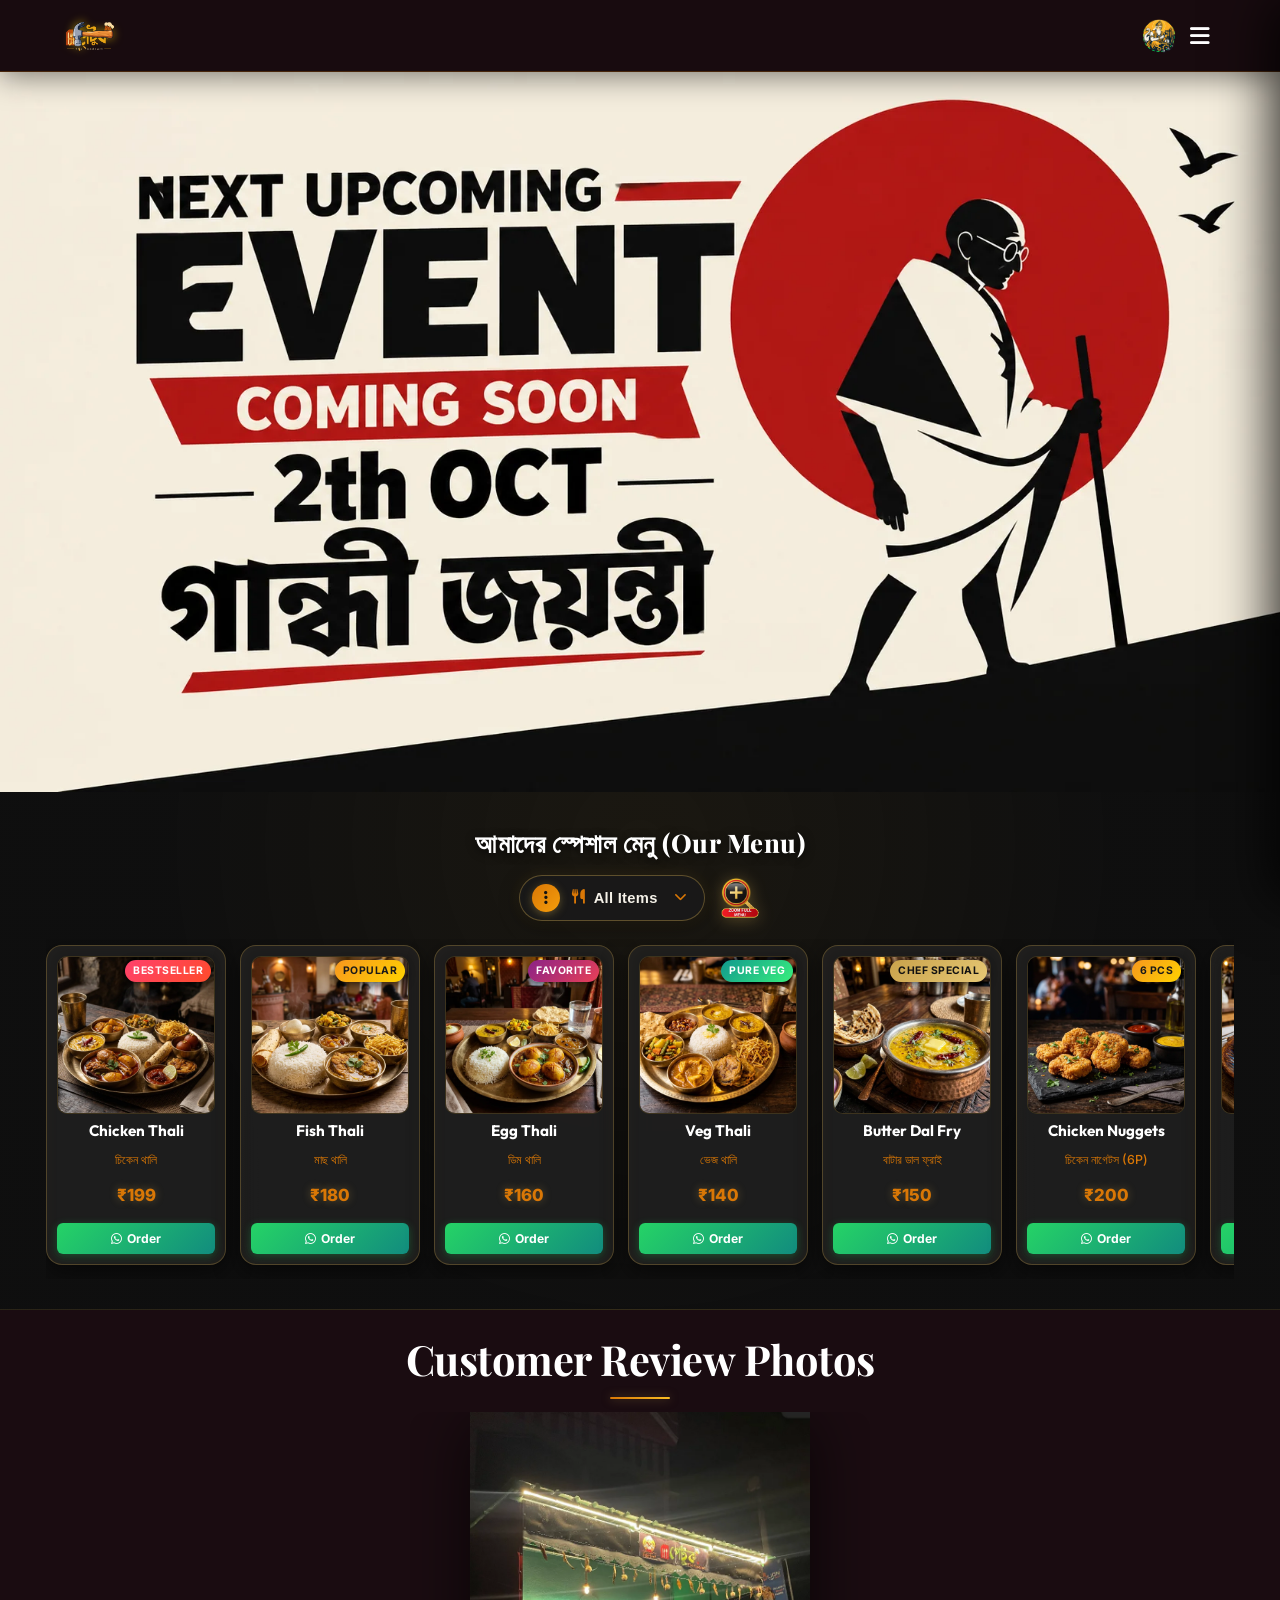
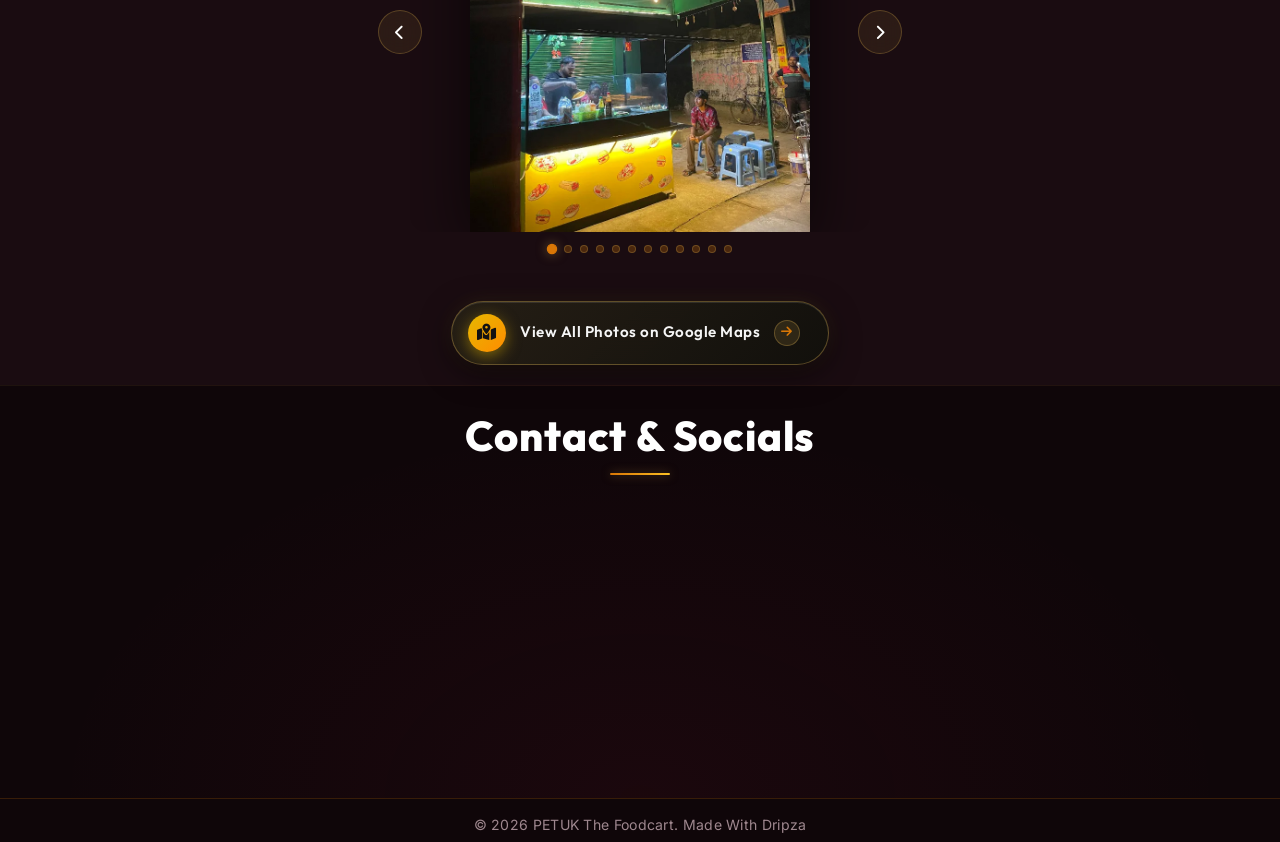
==== index.html @ bd7a240b "Add clear search button in menu popup" ====
﻿<!DOCTYPE html>
<html lang="bn">
<head>
    <meta charset="UTF-8">
    <meta name="viewport" content="width=device-width, initial-scale=1.0">
    <title>PETUK The Foodcart</title>
    <link rel="icon" type="image/png" href="assets/petuk-the-foodcart-logo.webp">
    <link href="https://fonts.googleapis.com/css2?family=Playfair+Display:wght@400;600;700;800&family=Outfit:wght@300;400;600;800&family=Inter:wght@300;400;500;600&display=swap" rel="stylesheet">
    <link rel="stylesheet" href="https://cdnjs.cloudflare.com/ajax/libs/font-awesome/6.4.0/css/all.min.css">
    <link rel="stylesheet" href="styles.css?v=1.3">
</head>
<body class="no-scroll">
    <!-- Preloader Screen -->
    <div id="preloader">
        <div class="preloader-content">
            <h1 class="preloader-title">Welcome to <br><span class="highlight">PETUK The Foodcart</span></h1>
            <div class="preloader-loader">
                <div class="loader-bar"></div>
            </div>
        </div>
    </div>
    <!-- Navbar -->
    <nav class="navbar">
        <div class="logo-container">
            <img src="assets/petuk-the-foodcart-logo.webp" alt="PETUK The Foodcart Logo" class="logo-brand-img">
            <div class="logo-text-wrapper">
                <span class="animated-football-header" title="Ganesh Chaturthi Special">
                    <img src="assets/ganesh_run_icon.webp" alt="Ganesh Run Icon" style="object-fit: contain; filter: drop-shadow(0 0 5px rgba(255, 215, 0, 0.6));">
                </span>
                <span class="logo-text">PETUK The Foodcart</span>
            </div>
        </div>
        <span class="rath-yatra-header-text">শুভ বিশ্বকর্মা পূজা!</span>
        <ul class="nav-links">
            <li><a href="#home">Home</a></li>
            <li><a href="#menu">Menu</a></li>
            <li><a href="#reviews">Reviews</a></li>
            <li><a href="#contact">Contact</a></li>
        </ul>
        <div class="navbar-actions">
            <!-- Rakhi Purnima Button for Poster -->
            <button class="fifa-btn" id="open-promo-modal-direct-btn" title="Show Ganesh Chaturthi Special Poster">
                <div class="fifa-container">
                    <div class="fifa-magic-ring"></div>
                    <img src="assets/ganesh_icon.webp" alt="Ganesh Special" class="fifa-svg" style="object-fit: contain;">
                </div>
            </button>
            
            <div class="hamburger">
                <i class="fas fa-bars"></i>
            </div>
        </div>
    </nav>

    <!-- Hero Section -->
    <section id="home" class="hero">
        <div class="hero-bg banner-box">
            <img src="assets/aj_restaurant_banner_1.webp" alt="AJ Restaurant & Cafe Banner" class="active">
            <img src="assets/hero-banner-1.webp" alt="PETUK The Foodcart Banner 1">
            <img src="assets/hero-banner-2.webp" alt="PETUK The Foodcart Banner 2">
            <img src="assets/hero-banner-3.webp" alt="PETUK The Foodcart Banner 3">
            <img src="assets/hero-banner-4.webp" alt="PETUK The Foodcart Banner 4">
            <img src="assets/hero-banner-5.webp" alt="PETUK The Foodcart Banner 5">
            <img src="assets/hero-banner-6.webp" alt="PETUK The Foodcart Banner 6">
            <img src="assets/hero-banner-7.webp" alt="PETUK The Foodcart Banner 7">
            <div class="overlay"></div>
        </div>
        <!-- Click/Hover Zones for Banner Control -->
        <div class="hero-nav-zone left-zone" title="Previous Image"></div>
        <div class="hero-nav-zone right-zone" title="Next Image"></div>
    </section>

                <!-- Digital Restaurant Menu Section -->
    <section id="menu" class="main-menu-section">
        <div class="menu-header-wrapper">
            <div class="menu-eyebrow-container">
                <span class="menu-eyebrow">আমাদের স্পেশাল মেনু (Our Menu)</span>
            </div>
        </div>

        <!-- Menu Category Filter Tabs -->
                <!-- Menu Category Filter Dropdown (Three-Dot Filter Menu) -->
        <!-- Menu Filter and Zoom Controls Row -->
        <div class="menu-filter-controls-row">
            <div class="menu-filter-dropdown-wrapper" id="main-menu-filter-dropdown-wrapper">
            <button type="button" class="menu-filter-dots-btn" id="main-menu-filter-dots-btn" aria-expanded="false" aria-haspopup="true" title="Filter Menu">
                <span class="three-dots-icon-box">
                    <i class="fas fa-ellipsis-v"></i>
                </span>
                <span class="current-filter-label" id="main-current-filter-label">
                    <i class="fas fa-utensils"></i>
                    <span>All Items</span>
                </span>
                <i class="fas fa-chevron-down filter-dropdown-arrow"></i>
            </button>

            <!-- Dropdown List of Category Filter Options -->
            <div class="menu-filter-dropdown-menu" id="main-menu-filter-dropdown-menu">
                <div class="menu-filter-dropdown-header">
                    <span><i class="fas fa-filter"></i> Filter Category</span>
                </div>
                <div class="menu-filter-dropdown-list">
                    <button type="button" class="menu-tab-btn active" data-category="all">
                        <span class="tab-btn-content">
                            <i class="fas fa-utensils tab-icon"></i>
                            <span class="tab-title">All Items</span>
                        </span>
                        <i class="fas fa-check active-indicator-icon"></i>
                    </button>
                    <button type="button" class="menu-tab-btn" data-category="thali">
                        <span class="tab-btn-content">
                            <i class="fas fa-bowl-rice tab-icon"></i>
                            <span class="tab-title">Bengali Thali</span>
                        </span>
                        <i class="fas fa-check active-indicator-icon"></i>
                    </button>
                    <button type="button" class="menu-tab-btn" data-category="snacks">
                        <span class="tab-btn-content">
                            <i class="fas fa-burger tab-icon"></i>
                            <span class="tab-title">Breakfast & Snacks</span>
                        </span>
                        <i class="fas fa-check active-indicator-icon"></i>
                    </button>
                    <button type="button" class="menu-tab-btn" data-category="beverages">
                        <span class="tab-btn-content">
                            <i class="fas fa-mug-hot tab-icon"></i>
                            <span class="tab-title">Tea & Coffee</span>
                        </span>
                        <i class="fas fa-check active-indicator-icon"></i>
                    </button>
                    <button type="button" class="menu-tab-btn" data-category="extras">
                        <span class="tab-btn-content">
                            <i class="fas fa-plate-wheat tab-icon"></i>
                            <span class="tab-title">Sides & Extras</span>
                        </span>
                        <i class="fas fa-check active-indicator-icon"></i>
                    </button>
                </div>
            </div>
        </div>

            <!-- Zoom Full Menu Button on Right Side of Filter -->
            <button type="button" class="menu-zoom-img-btn" id="open-full-menu-modal-btn" title="Open Complete Menu Card (সম্পূর্ণ মেনু)">
                    <img src="assets/zoom_full_menu_icon.webp" alt="Zoom Full Menu" class="zoom-full-menu-img">
                </button>
        </div>
        

        <!-- Menu Cards Horizontal Side-Scroll Wrapper -->
        <div class="main-menu-scroll-wrapper">
            <div class="main-menu-scroll-track" id="main-restaurant-menu-scroll">
                
                <!-- 1. Chicken Thali -->
                <div class="food-menu-card" data-category="thali">
                    <div class="food-card-badge bestseller">Bestseller</div>
                    <div class="food-card-img-box">
                        <img src="assets/menu_chicken_thali.webp" alt="Chicken Thali" loading="lazy">
                    </div>
                    <div class="food-card-body">
                        <h3 class="food-title">Chicken Thali</h3>
                        <span class="bengali-title">চিকেন থালি</span>
                        <span class="food-price">₹199</span>
                        <a href="https://wa.me/919931807748?text=Hi%20PETUK%20The%20Foodcart,%20I%20want%20to%20order%20Chicken%20Thali%20(₹199)" target="_blank" class="food-order-btn">
                            <i class="fab fa-whatsapp"></i> Order
                        </a>
                    </div>
                </div>

                <!-- 2. Fish Thali -->
                <div class="food-menu-card" data-category="thali">
                    <div class="food-card-badge popular">Popular</div>
                    <div class="food-card-img-box">
                        <img src="assets/menu_fish_thali.webp" alt="Fish Thali" loading="lazy">
                    </div>
                    <div class="food-card-body">
                        <h3 class="food-title">Fish Thali</h3>
                        <span class="bengali-title">মাছ থালি</span>
                        <span class="food-price">₹180</span>
                        <a href="https://wa.me/919931807748?text=Hi%20PETUK%20The%20Foodcart,%20I%20want%20to%20order%20Fish%20Thali%20(₹180)" target="_blank" class="food-order-btn">
                            <i class="fab fa-whatsapp"></i> Order
                        </a>
                    </div>
                </div>

                <!-- 3. Egg Thali -->
                <div class="food-menu-card" data-category="thali">
                    <div class="food-card-badge special">Favorite</div>
                    <div class="food-card-img-box">
                        <img src="assets/menu_egg_thali.webp" alt="Egg Thali" loading="lazy">
                    </div>
                    <div class="food-card-body">
                        <h3 class="food-title">Egg Thali</h3>
                        <span class="bengali-title">ডিম থালি</span>
                        <span class="food-price">₹160</span>
                        <a href="https://wa.me/919931807748?text=Hi%20PETUK%20The%20Foodcart,%20I%20want%20to%20order%20Egg%20Thali%20(₹160)" target="_blank" class="food-order-btn">
                            <i class="fab fa-whatsapp"></i> Order
                        </a>
                    </div>
                </div>

                <!-- 4. Veg Thali -->
                <div class="food-menu-card" data-category="thali">
                    <div class="food-card-badge pure-veg">Pure Veg</div>
                    <div class="food-card-img-box">
                        <img src="assets/menu_veg_thali.webp" alt="Veg Thali" loading="lazy">
                    </div>
                    <div class="food-card-body">
                        <h3 class="food-title">Veg Thali</h3>
                        <span class="bengali-title">ভেজ থালি</span>
                        <span class="food-price">₹140</span>
                        <a href="https://wa.me/919931807748?text=Hi%20PETUK%20The%20Foodcart,%20I%20want%20to%20order%20Veg%20Thali%20(₹140)" target="_blank" class="food-order-btn">
                            <i class="fab fa-whatsapp"></i> Order
                        </a>
                    </div>
                </div>

                <!-- 5. Butter Dal Fry -->
                <div class="food-menu-card" data-category="extras">
                    <div class="food-card-badge chef">Chef Special</div>
                    <div class="food-card-img-box">
                        <img src="assets/menu_butter_dal_fry.webp" alt="Butter Dal Fry" loading="lazy">
                    </div>
                    <div class="food-card-body">
                        <h3 class="food-title">Butter Dal Fry</h3>
                        <span class="bengali-title">বাটার ডাল ফ্রাই</span>
                        <span class="food-price">₹150</span>
                        <a href="https://wa.me/919931807748?text=Hi%20PETUK%20The%20Foodcart,%20I%20want%20to%20order%20Butter%20Dal%20Fry%20(₹150)" target="_blank" class="food-order-btn">
                            <i class="fab fa-whatsapp"></i> Order
                        </a>
                    </div>
                </div>

                <!-- 6. Chicken Nuggets -->
                <div class="food-menu-card" data-category="snacks">
                    <div class="food-card-badge popular">6 Pcs</div>
                    <div class="food-card-img-box">
                        <img src="assets/menu_chicken_nuggets.webp" alt="Chicken Nuggets" loading="lazy">
                    </div>
                    <div class="food-card-body">
                        <h3 class="food-title">Chicken Nuggets</h3>
                        <span class="bengali-title">চিকেন নাগেটস (6P)</span>
                        <span class="food-price">₹200</span>
                        <a href="https://wa.me/919931807748?text=Hi%20PETUK%20The%20Foodcart,%20I%20want%20to%20order%20Chicken%20Nuggets%20(₹200)" target="_blank" class="food-order-btn">
                            <i class="fab fa-whatsapp"></i> Order
                        </a>
                    </div>
                </div>

                <!-- 7. Aloo Tikki -->
                <div class="food-menu-card" data-category="snacks">
                    <div class="food-card-badge pure-veg">Big Size</div>
                    <div class="food-card-img-box">
                        <img src="assets/menu_aloo_tikki.webp" alt="Aloo Tikki Big Size" loading="lazy">
                    </div>
                    <div class="food-card-body">
                        <h3 class="food-title">Aloo Tikki 6P</h3>
                        <span class="bengali-title">আলু টিক্কি (6P)</span>
                        <span class="food-price">₹180</span>
                        <a href="https://wa.me/919931807748?text=Hi%20PETUK%20The%20Foodcart,%20I%20want%20to%20order%20Aloo%20Tikki%20(₹180)" target="_blank" class="food-order-btn">
                            <i class="fab fa-whatsapp"></i> Order
                        </a>
                    </div>
                </div>

                <!-- 8. Egg Maggie -->
                <div class="food-menu-card" data-category="snacks">
                    <div class="food-card-badge popular">Hot</div>
                    <div class="food-card-img-box">
                        <img src="assets/menu_egg_maggie.webp" alt="Egg Maggie" loading="lazy">
                    </div>
                    <div class="food-card-body">
                        <h3 class="food-title">Egg Maggie</h3>
                        <span class="bengali-title">এগ ম্যাগি</span>
                        <span class="food-price">₹80</span>
                        <a href="https://wa.me/919931807748?text=Hi%20PETUK%20The%20Foodcart,%20I%20want%20to%20order%20Egg%20Maggie%20(₹80)" target="_blank" class="food-order-btn">
                            <i class="fab fa-whatsapp"></i> Order
                        </a>
                    </div>
                </div>

                <!-- 9. Veg Maggie -->
                <div class="food-menu-card" data-category="snacks">
                    <div class="food-card-badge pure-veg">Veg</div>
                    <div class="food-card-img-box">
                        <img src="assets/menu_egg_maggie.webp" alt="Veg Maggie" loading="lazy">
                    </div>
                    <div class="food-card-body">
                        <h3 class="food-title">Veg Maggie</h3>
                        <span class="bengali-title">ভেজ ম্যাগি</span>
                        <span class="food-price">₹60</span>
                        <a href="https://wa.me/919931807748?text=Hi%20PETUK%20The%20Foodcart,%20I%20want%20to%20order%20Veg%20Maggie%20(₹60)" target="_blank" class="food-order-btn">
                            <i class="fab fa-whatsapp"></i> Order
                        </a>
                    </div>
                </div>

                <!-- 10. Bread Omelette -->
                <div class="food-menu-card" data-category="snacks">
                    <div class="food-card-badge special">Breakfast</div>
                    <div class="food-card-img-box">
                        <img src="assets/menu6.webp" alt="Bread Omelette Jam Butter" loading="lazy">
                    </div>
                    <div class="food-card-body">
                        <h3 class="food-title">Bread Omelette</h3>
                        <span class="bengali-title">ব্রেড ওমলেট / জ্যাম</span>
                        <span class="food-price">₹60</span>
                        <a href="https://wa.me/919931807748?text=Hi%20PETUK%20The%20Foodcart,%20I%20want%20to%20order%20Bread%20Omelette%20(₹60)" target="_blank" class="food-order-btn">
                            <i class="fab fa-whatsapp"></i> Order
                        </a>
                    </div>
                </div>

                <!-- 11. Chai & Coffee -->
                <div class="food-menu-card" data-category="beverages">
                    <div class="food-card-badge special">Hot</div>
                    <div class="food-card-img-box">
                        <img src="assets/menu_tea_coffee.webp" alt="Coffee" loading="lazy">
                    </div>
                    <div class="food-card-body">
                        <h3 class="food-title">Milk / Black Coffee</h3>
                        <span class="bengali-title">কফি (Min 2 Cup)</span>
                        <span class="food-price">₹50</span>
                        <a href="https://wa.me/919931807748?text=Hi%20PETUK%20The%20Foodcart,%20I%20want%20to%20order%20Coffee" target="_blank" class="food-order-btn">
                            <i class="fab fa-whatsapp"></i> Order
                        </a>
                    </div>
                </div>

                <!-- 12. Milk / Black Tea -->
                <div class="food-menu-card" data-category="beverages">
                    <div class="food-card-badge bestseller">Chai</div>
                    <div class="food-card-img-box">
                        <img src="assets/menu_tea_coffee.webp" alt="Tea" loading="lazy">
                    </div>
                    <div class="food-card-body">
                        <h3 class="food-title">Black / Milk Tea</h3>
                        <span class="bengali-title">চা (Min 2 Cup)</span>
                        <span class="food-price">₹25</span>
                        <a href="https://wa.me/919931807748?text=Hi%20PETUK%20The%20Foodcart,%20I%20want%20to%20order%20Tea" target="_blank" class="food-order-btn">
                            <i class="fab fa-whatsapp"></i> Order
                        </a>
                    </div>
                </div>

                <!-- 13. Green Tea -->
                <div class="food-menu-card" data-category="beverages">
                    <div class="food-card-badge pure-veg">Healthy</div>
                    <div class="food-card-img-box">
                        <img src="assets/menu_tea_coffee.webp" alt="Green Tea" loading="lazy">
                    </div>
                    <div class="food-card-body">
                        <h3 class="food-title">Green Tea</h3>
                        <span class="bengali-title">গ্রিন টি (Min 2 Cup)</span>
                        <span class="food-price">₹40</span>
                        <a href="https://wa.me/919931807748?text=Hi%20PETUK%20The%20Foodcart,%20I%20want%20to%20order%20Green%20Tea" target="_blank" class="food-order-btn">
                            <i class="fab fa-whatsapp"></i> Order
                        </a>
                    </div>
                </div>

                <!-- 14. Extra Chicken 4P -->
                <div class="food-menu-card" data-category="extras">
                    <div class="food-card-badge popular">4 Pcs</div>
                    <div class="food-card-img-box">
                        <img src="assets/menu_chicken_thali.webp" alt="Extra Chicken" loading="lazy">
                    </div>
                    <div class="food-card-body">
                        <h3 class="food-title">Extra Chicken (4P)</h3>
                        <span class="bengali-title">চিকেন কারি (4P)</span>
                        <span class="food-price">₹180</span>
                        <a href="https://wa.me/919931807748?text=Hi%20PETUK%20The%20Foodcart,%20I%20want%20to%20order%20Extra%20Chicken%204P%20(₹180)" target="_blank" class="food-order-btn">
                            <i class="fab fa-whatsapp"></i> Order
                        </a>
                    </div>
                </div>

                <!-- 15. Extra Mutton 1P -->
                <div class="food-menu-card" data-category="extras">
                    <div class="food-card-badge special">Special</div>
                    <div class="food-card-img-box">
                        <img src="assets/menu3.webp" alt="Extra Mutton" loading="lazy">
                    </div>
                    <div class="food-card-body">
                        <h3 class="food-title">Extra Mutton (1P)</h3>
                        <span class="bengali-title">মটন (স্পেশাল অর্ডার)</span>
                        <span class="food-price">₹80</span>
                        <a href="https://wa.me/919931807748?text=Hi%20PETUK%20The%20Foodcart,%20I%20want%20to%20order%20Extra%20Mutton%20(₹80)" target="_blank" class="food-order-btn">
                            <i class="fab fa-whatsapp"></i> Order
                        </a>
                    </div>
                </div>

                <!-- 16. Extra Fish 1P -->
                <div class="food-menu-card" data-category="extras">
                    <div class="food-card-badge popular">1 Pc</div>
                    <div class="food-card-img-box">
                        <img src="assets/menu_fish_thali.webp" alt="Extra Fish" loading="lazy">
                    </div>
                    <div class="food-card-body">
                        <h3 class="food-title">Extra Fish (1P)</h3>
                        <span class="bengali-title">মাছ ১ পিস</span>
                        <span class="food-price">₹80</span>
                        <a href="https://wa.me/919931807748?text=Hi%20PETUK%20The%20Foodcart,%20I%20want%20to%20order%20Extra%20Fish%20(₹80)" target="_blank" class="food-order-btn">
                            <i class="fab fa-whatsapp"></i> Order
                        </a>
                    </div>
                </div>

                <!-- 17. Green Salad -->
                <div class="food-menu-card" data-category="extras">
                    <div class="food-card-badge pure-veg">Fresh</div>
                    <div class="food-card-img-box">
                        <img src="assets/menu_veg_thali.webp" alt="Green Salad" loading="lazy">
                    </div>
                    <div class="food-card-body">
                        <h3 class="food-title">Green Salad</h3>
                        <span class="bengali-title">গ্রিন স্যালাড</span>
                        <span class="food-price">₹100</span>
                        <a href="https://wa.me/919931807748?text=Hi%20PETUK%20The%20Foodcart,%20I%20want%20to%20order%20Green%20Salad%20(₹100)" target="_blank" class="food-order-btn">
                            <i class="fab fa-whatsapp"></i> Order
                        </a>
                    </div>
                </div>

                <!-- 18. Extra Egg (2P) -->
                <div class="food-menu-card" data-category="extras">
                    <div class="food-card-badge special">2 Pcs</div>
                    <div class="food-card-img-box">
                        <img src="assets/menu_egg_thali.webp" alt="Extra Egg 2P" loading="lazy">
                    </div>
                    <div class="food-card-body">
                        <h3 class="food-title">Extra Egg (2P)</h3>
                        <span class="bengali-title">ডিম (২ পিস)</span>
                        <span class="food-price">₹50</span>
                        <a href="https://wa.me/919931807748?text=Hi%20PETUK%20The%20Foodcart,%20I%20want%20to%20order%20Extra%20Egg%202P%20(₹50)" target="_blank" class="food-order-btn">
                            <i class="fab fa-whatsapp"></i> Order
                        </a>
                    </div>
                </div>

                <!-- 19. Extra Rice -->
                <div class="food-menu-card" data-category="extras">
                    <div class="food-card-badge popular">1 Plate</div>
                    <div class="food-card-img-box">
                        <img src="assets/menu_veg_thali.webp" alt="Extra Rice" loading="lazy">
                    </div>
                    <div class="food-card-body">
                        <h3 class="food-title">Extra Rice</h3>
                        <span class="bengali-title">এক্সট্রা ভাত</span>
                        <span class="food-price">₹50</span>
                        <a href="https://wa.me/919931807748?text=Hi%20PETUK%20The%20Foodcart,%20I%20want%20to%20order%20Extra%20Rice%20(₹50)" target="_blank" class="food-order-btn">
                            <i class="fab fa-whatsapp"></i> Order
                        </a>
                    </div>
                </div>

                <!-- 20. Extra Misti / Papad / Roti -->
                <div class="food-menu-card" data-category="extras">
                    <div class="food-card-badge pure-veg">Per Pc</div>
                    <div class="food-card-img-box">
                        <img src="assets/menu2.webp" alt="Extra Misti Papad Roti" loading="lazy">
                    </div>
                    <div class="food-card-body">
                        <h3 class="food-title">Extra Misti / Papad / Roti</h3>
                        <span class="bengali-title">মিষ্টি / পাঁপড় / রুটি</span>
                        <span class="food-price">₹10</span>
                        <a href="https://wa.me/919931807748?text=Hi%20PETUK%20The%20Foodcart,%20I%20want%20to%20order%20Extra%20Misti%20Papad%20Roti%20(₹10)" target="_blank" class="food-order-btn">
                            <i class="fab fa-whatsapp"></i> Order
                        </a>
                    </div>
                </div>

                <!-- 21. Extra Sabji / Dal / Vaji -->
                <div class="food-menu-card" data-category="extras">
                    <div class="food-card-badge pure-veg">Side Bowl</div>
                    <div class="food-card-img-box">
                        <img src="assets/menu_butter_dal_fry.webp" alt="Extra Sabji Dal Vaji" loading="lazy">
                    </div>
                    <div class="food-card-body">
                        <h3 class="food-title">Extra Sabji / Dal / Vaji</h3>
                        <span class="bengali-title">সবজি / ডাল / ভাজি</span>
                        <span class="food-price">₹30</span>
                        <a href="https://wa.me/919931807748?text=Hi%20PETUK%20The%20Foodcart,%20I%20want%20to%20order%20Extra%20Sabji%20Dal%20Vaji%20(₹30)" target="_blank" class="food-order-btn">
                            <i class="fab fa-whatsapp"></i> Order
                        </a>
                    </div>
                </div>

                <!-- 18. Water Bottle -->
                <div class="food-menu-card" data-category="beverages">
                    <div class="food-card-badge pure-veg">Mineral</div>
                    <div class="food-card-img-box">
                        <img src="assets/menu5.webp" alt="Water Bottle" loading="lazy">
                    </div>
                    <div class="food-card-body">
                        <h3 class="food-title">Water Bottle</h3>
                        <span class="bengali-title">জল 1L / 2L</span>
                        <span class="food-price">₹20 / ₹30</span>
                        <a href="https://wa.me/919931807748?text=Hi%20PETUK%20The%20Foodcart,%20I%20want%20to%20order%20Water%20Bottle" target="_blank" class="food-order-btn">
                            <i class="fab fa-whatsapp"></i> Order
                        </a>
                    </div>
                </div>

            </div>
        </div>
    </section>

    <!-- Reviews Section (Photo Gallery) -->
    <section id="reviews" class="reviews-section">
        <h2 class="section-title">Customer Review Photos</h2>
        <div class="reviews-slider-container">
            <div class="reviews-slider">
                <div class="review-slide active">
                    <img src="assets/review-1.webp" alt="Customer Review 1">
                </div>
                <div class="review-slide">
                    <img src="assets/review-2.webp" alt="Customer Review 2">
                </div>
                <div class="review-slide">
                    <img src="assets/review-3.webp" alt="Customer Review 3">
                </div>
                <div class="review-slide">
                    <img src="assets/review-4.webp" alt="Customer Review 4">
                </div>
                <div class="review-slide">
                    <img src="assets/review-5.webp" alt="Customer Review 5">
                </div>
                <div class="review-slide">
                    <img src="assets/review-6.webp" alt="Customer Review 6">
                </div>
                <div class="review-slide">
                    <img src="assets/review-7.webp" alt="Customer Review 7">
                </div>
                <div class="review-slide">
                    <img src="assets/review-8.webp" alt="Customer Review 8">
                </div>
                <div class="review-slide">
                    <img src="assets/review-9.webp" alt="Customer Review 9">
                </div>
                <div class="review-slide">
                    <img src="assets/review-10.webp" alt="Customer Review 10">
                </div>
                <div class="review-slide">
                    <img src="assets/review-11.webp" alt="Customer Review 11">
                </div>
                <div class="review-slide">
                    <img src="assets/review-12.webp" alt="Customer Review 12">
                </div>
            </div>
            
            <!-- Slider Controls -->
            <button class="slider-btn prev-btn"><i class="fas fa-chevron-left"></i></button>
            <button class="slider-btn next-btn"><i class="fas fa-chevron-right"></i></button>
            
            <!-- Slider Dots -->
            <div class="slider-dots">
                <span class="dot active" data-index="0"></span>
                <span class="dot" data-index="1"></span>
                <span class="dot" data-index="2"></span>
                <span class="dot" data-index="3"></span>
                <span class="dot" data-index="4"></span>
                <span class="dot" data-index="5"></span>
                <span class="dot" data-index="6"></span>
                <span class="dot" data-index="7"></span>
                <span class="dot" data-index="8"></span>
                <span class="dot" data-index="9"></span>
                <span class="dot" data-index="10"></span>
                <span class="dot" data-index="11"></span>
            </div>
        </div>
        <div style="text-align: center; margin-top: 3rem;">
            <div class="reviews-cta-wrapper">
            <a href="https://maps.app.goo.gl/M8Ui8eD9JHvxUBZbA" target="_blank" class="modern-maps-btn" title="Open Google Maps Gallery">
                <span class="maps-icon-badge"><i class="fas fa-map-marked-alt"></i></span>
                <span class="maps-btn-text">View All Photos on Google Maps</span>
                <span class="maps-arrow-circle"><i class="fas fa-arrow-right"></i></span>
            </a>
        </div>
        </div>
    </section>

    <!-- Contact & Footer -->
    <section id="contact" class="contact-section">
        <h2 class="section-title">Contact & Socials</h2>
        <div class="contact-container glassmorphism">
            <div class="contact-info">
                <h2>Visit Us</h2>
                <div class="info-item">
                    <a href="https://maps.app.goo.gl/gexYS4kFQHQG5ptn6" target="_blank" style="color: inherit; text-decoration: none; display: flex; align-items: center; gap: 15px;">
                        <i class="fas fa-map-marker-alt"></i>
                        <p>SH-6, Kanchantala Rd, Samudragarh, West Bengal 713519</p>
                    </a>
                </div>
                <div class="info-item">
                    <a href="tel:+919931807748" style="color: inherit; text-decoration: none; display: flex; align-items: center; gap: 15px;">
                        <i class="fas fa-phone-alt"></i>
                        <p>+91 9931807748</p>
                    </a>
                </div>
                <div class="info-item">
                    <a href="mailto:hello@petukthefoodcart.com" style="color: inherit; text-decoration: none; display: flex; align-items: center; gap: 15px;">
                        <i class="fas fa-envelope"></i>
                        <p>hello@petukthefoodcart.com</p>
                    </a>
                </div>
            </div>
            <div class="social-links">
                <h2>Follow Us</h2>
                <div class="social-icons">
                    <a href="#" class="social-icon"><i class="fab fa-instagram"></i></a>
                    <a href="#" class="social-icon"><i class="fab fa-facebook-f"></i></a>
                    <a href="#" class="social-icon"><i class="fab fa-youtube"></i></a>
                    <a href="https://wa.me/919931807748" target="_blank" class="social-icon" title="WhatsApp"><i class="fab fa-whatsapp"></i></a>
                    <a href="https://maps.app.goo.gl/gexYS4kFQHQG5ptn6" target="_blank" class="social-icon" title="Location"><i class="fas fa-map-marker-alt"></i></a>
                </div>
            </div>
        </div>
    </section>

    <footer>
        <p>&copy; 2026 PETUK The Foodcart. Made With Dripza</p>
    </footer>



    <!-- Full Menu Interactive Modal -->
    <div class="full-menu-modal" id="full-menu-modal" aria-hidden="true">
        <div class="full-menu-modal-overlay" id="full-menu-modal-overlay"></div>
        <div class="full-menu-modal-container">
            <!-- Modal Sticky Top Header Container (Header + Hero Title + Search + Category Tabs) -->
            <div class="full-menu-modal-top-section">
                <!-- Modal Header -->
                <div class="full-menu-modal-header">
                    <div class="full-menu-modal-header-left">
                        <button class="menu-modal-close-btn" id="close-full-menu-modal-btn" aria-label="Close Full Menu">
                            <i class="fas fa-arrow-left"></i> <span>Back</span>
                        </button>
                        <div class="full-menu-modal-title">
                            PETUK The Foodcart
                        </div>
                    </div>
                    <div class="full-menu-modal-header-right">
                        <a href="#modal-order-timings" class="menu-modal-timing-btn" id="modal-timing-btn" title="Order Timings">
                            <i class="fas fa-clock"></i> <span>Timings</span>
                        </a>
                        <a href="tel:919931807748" class="menu-modal-call-btn">
                            <i class="fas fa-phone-alt"></i> <span>919931807748</span>
                        </a>
                        <button class="menu-modal-close-icon-btn" id="close-full-menu-icon-btn" aria-label="Close">
                            <i class="fas fa-times"></i>
                        </button>
                    </div>
                </div>

                <!-- Modal Hero Header -->
                <div class="full-menu-hero">
                    <h1>Complete Menu Card <span class="bengali-heading">আমাদের সম্পূর্ণ ডিজিটাল মেনু</span></h1>
                </div>

                <!-- Search Bar & Category Filter Tabs -->
                <div class="menu-control-bar">
                    

                    <!-- Modal Category Filter Dropdown (Three-Dot Filter Menu) -->
                    <div class="menu-filter-dropdown-wrapper" id="modal-menu-filter-dropdown-wrapper">
            <button type="button" class="menu-filter-dots-btn" id="modal-menu-filter-dots-btn" aria-expanded="false" aria-haspopup="true" title="Filter Menu">
                <span class="three-dots-icon-box">
                    <i class="fas fa-ellipsis-v"></i>
                </span>
                <span class="current-filter-label" id="modal-current-filter-label">
                    <i class="fas fa-utensils"></i>
                    <span>All Items</span>
                </span>
                <i class="fas fa-chevron-down filter-dropdown-arrow"></i>
            </button>

            <!-- Dropdown List of Category Filter Options -->
            <div class="menu-filter-dropdown-menu" id="modal-menu-filter-dropdown-menu">
                <div class="menu-filter-dropdown-header">
                    <span><i class="fas fa-filter"></i> Filter Category</span>
                </div>
                <div class="menu-filter-dropdown-list">
                    <button type="button" class="menu-tab-btn active" data-category="all">
                        <span class="tab-btn-content">
                            <i class="fas fa-utensils tab-icon"></i>
                            <span class="tab-title">All Items</span>
                        </span>
                        <i class="fas fa-check active-indicator-icon"></i>
                    </button>
                    <button type="button" class="menu-tab-btn" data-category="thali">
                        <span class="tab-btn-content">
                            <i class="fas fa-bowl-rice tab-icon"></i>
                            <span class="tab-title">Bengali Thali</span>
                        </span>
                        <i class="fas fa-check active-indicator-icon"></i>
                    </button>
                    <button type="button" class="menu-tab-btn" data-category="snacks">
                        <span class="tab-btn-content">
                            <i class="fas fa-burger tab-icon"></i>
                            <span class="tab-title">Breakfast & Snacks</span>
                        </span>
                        <i class="fas fa-check active-indicator-icon"></i>
                    </button>
                    <button type="button" class="menu-tab-btn" data-category="beverages">
                        <span class="tab-btn-content">
                            <i class="fas fa-mug-hot tab-icon"></i>
                            <span class="tab-title">Tea & Coffee</span>
                        </span>
                        <i class="fas fa-check active-indicator-icon"></i>
                    </button>
                    <button type="button" class="menu-tab-btn" data-category="extras">
                        <span class="tab-btn-content">
                            <i class="fas fa-plate-wheat tab-icon"></i>
                            <span class="tab-title">Sides & Extras</span>
                        </span>
                        <i class="fas fa-check active-indicator-icon"></i>
                    </button>
                </div>
            </div>
                </div>

                    <div class="search-box-wrapper">
                        <i class="fas fa-search"></i>
                        <input type="text" id="modal-menu-search-input" placeholder="খাবারের নাম লিখে খুঁজুন (Search dishes...)" autocomplete="off">
                        <button type="button" id="modal-menu-search-clear" class="search-clear-btn" aria-label="Clear search" title="à¦®à§à¦›à§‡ à¦«à§‡à¦²à§à¦¨ (Clear)">
                            <i class="fas fa-times"></i>
                        </button>
                    </div>
            </div>
            </div>

            <div class="full-menu-modal-body">
                <!-- Complete Menu Card Grid -->
                <div class="compact-menu-grid-container">
                    <div class="compact-grid" id="modal-full-menu-grid">

                        <!-- 1. Chicken Thali -->
                        <div class="food-menu-card" data-category="thali" data-keywords="chicken thali murgi murgir mangsho rice dal sabji thali">
                            <div class="food-card-badge bestseller">Bestseller</div>
                            <div class="food-card-img-box">
                                <img src="assets/menu_chicken_thali.webp" alt="Chicken Thali" loading="lazy">
                            </div>
                            <div class="food-card-body">
                                <h3 class="food-title">Chicken Thali</h3>
                                <span class="bengali-title">চিকেন থালি</span>
                                <span class="food-price">₹199</span>
                                <a href="https://wa.me/919931807748?text=Hi%20PETUK%20The%20Foodcart,%20I%20want%20to%20order%20Chicken%20Thali%20(₹199)" target="_blank" class="food-order-btn">
                                    <i class="fab fa-whatsapp"></i> Order
                                </a>
                            </div>
                        </div>

                        <!-- 2. Fish Thali -->
                        <div class="food-menu-card" data-category="thali" data-keywords="fish thali macher thali mach jhol rui katla rice dal thali">
                            <div class="food-card-badge popular">Popular</div>
                            <div class="food-card-img-box">
                                <img src="assets/menu_fish_thali.webp" alt="Fish Thali" loading="lazy">
                            </div>
                            <div class="food-card-body">
                                <h3 class="food-title">Fish Thali</h3>
                                <span class="bengali-title">মাছ থালি</span>
                                <span class="food-price">₹180</span>
                                <a href="https://wa.me/919931807748?text=Hi%20PETUK%20The%20Foodcart,%20I%20want%20to%20order%20Fish%20Thali%20(₹180)" target="_blank" class="food-order-btn">
                                    <i class="fab fa-whatsapp"></i> Order
                                </a>
                            </div>
                        </div>

                        <!-- 3. Egg Thali -->
                        <div class="food-menu-card" data-category="thali" data-keywords="egg thali dimer thali dim kosha rice dal thali">
                            <div class="food-card-badge special">Favorite</div>
                            <div class="food-card-img-box">
                                <img src="assets/menu_egg_thali.webp" alt="Egg Thali" loading="lazy">
                            </div>
                            <div class="food-card-body">
                                <h3 class="food-title">Egg Thali</h3>
                                <span class="bengali-title">ডিম থালি</span>
                                <span class="food-price">₹160</span>
                                <a href="https://wa.me/919931807748?text=Hi%20PETUK%20The%20Foodcart,%20I%20want%20to%20order%20Egg%20Thali%20(₹160)" target="_blank" class="food-order-btn">
                                    <i class="fab fa-whatsapp"></i> Order
                                </a>
                            </div>
                        </div>

                        <!-- 4. Veg Thali -->
                        <div class="food-menu-card" data-category="thali" data-keywords="veg thali niramish thali paneer dal sabji rice mishti doi">
                            <div class="food-card-badge pure-veg">Pure Veg</div>
                            <div class="food-card-img-box">
                                <img src="assets/menu_veg_thali.webp" alt="Veg Thali" loading="lazy">
                            </div>
                            <div class="food-card-body">
                                <h3 class="food-title">Veg Thali</h3>
                                <span class="bengali-title">ভেজ থালি</span>
                                <span class="food-price">₹140</span>
                                <a href="https://wa.me/919931807748?text=Hi%20PETUK%20The%20Foodcart,%20I%20want%20to%20order%20Veg%20Thali%20(₹140)" target="_blank" class="food-order-btn">
                                    <i class="fab fa-whatsapp"></i> Order
                                </a>
                            </div>
                        </div>

                        <!-- 5. Butter Dal Fry -->
                        <div class="food-menu-card" data-category="extras" data-keywords="butter dal fry yellow dal tadka veg">
                            <div class="food-card-badge chef">Chef Special</div>
                            <div class="food-card-img-box">
                                <img src="assets/menu_butter_dal_fry.webp" alt="Butter Dal Fry" loading="lazy">
                            </div>
                            <div class="food-card-body">
                                <h3 class="food-title">Butter Dal Fry</h3>
                                <span class="bengali-title">বাটার ডাল ফ্রাই</span>
                                <span class="food-price">₹150</span>
                                <a href="https://wa.me/919931807748?text=Hi%20PETUK%20The%20Foodcart,%20I%20want%20to%20order%20Butter%20Dal%20Fry%20(₹150)" target="_blank" class="food-order-btn">
                                    <i class="fab fa-whatsapp"></i> Order
                                </a>
                            </div>
                        </div>

                        <!-- 6. Chicken Nuggets (6P) -->
                        <div class="food-menu-card" data-category="snacks" data-keywords="chicken nuggets 6p fried snacks non-veg">
                            <div class="food-card-badge popular">6 Pcs</div>
                            <div class="food-card-img-box">
                                <img src="assets/menu_chicken_nuggets.webp" alt="Chicken Nuggets" loading="lazy">
                            </div>
                            <div class="food-card-body">
                                <h3 class="food-title">Chicken Nuggets</h3>
                                <span class="bengali-title">চিকেন নাগেটস (6P)</span>
                                <span class="food-price">₹200</span>
                                <a href="https://wa.me/919931807748?text=Hi%20PETUK%20The%20Foodcart,%20I%20want%20to%20order%20Chicken%20Nuggets%20(₹200)" target="_blank" class="food-order-btn">
                                    <i class="fab fa-whatsapp"></i> Order
                                </a>
                            </div>
                        </div>

                        <!-- 7. Aloo Tikki Big Size (6P) -->
                        <div class="food-menu-card" data-category="snacks" data-keywords="aloo tikki potato cutlet snacks big size veg">
                            <div class="food-card-badge pure-veg">Big Size</div>
                            <div class="food-card-img-box">
                                <img src="assets/menu_aloo_tikki.webp" alt="Aloo Tikki Big Size" loading="lazy">
                            </div>
                            <div class="food-card-body">
                                <h3 class="food-title">Aloo Tikki 6P</h3>
                                <span class="bengali-title">আলু টিক্কি (6P)</span>
                                <span class="food-price">₹180</span>
                                <a href="https://wa.me/919931807748?text=Hi%20PETUK%20The%20Foodcart,%20I%20want%20to%20order%20Aloo%20Tikki%20(₹180)" target="_blank" class="food-order-btn">
                                    <i class="fab fa-whatsapp"></i> Order
                                </a>
                            </div>
                        </div>

                        <!-- 8. Egg Maggie -->
                        <div class="food-menu-card" data-category="snacks" data-keywords="egg maggie noodles masala snacks">
                            <div class="food-card-badge popular">Hot</div>
                            <div class="food-card-img-box">
                                <img src="assets/menu_egg_maggie.webp" alt="Egg Maggie" loading="lazy">
                            </div>
                            <div class="food-card-body">
                                <h3 class="food-title">Egg Maggie</h3>
                                <span class="bengali-title">এগ ম্যাগি</span>
                                <span class="food-price">₹80</span>
                                <a href="https://wa.me/919931807748?text=Hi%20PETUK%20The%20Foodcart,%20I%20want%20to%20order%20Egg%20Maggie%20(₹80)" target="_blank" class="food-order-btn">
                                    <i class="fab fa-whatsapp"></i> Order
                                </a>
                            </div>
                        </div>

                        <!-- 9. Veg Maggie -->
                        <div class="food-menu-card" data-category="snacks" data-keywords="veg maggie masala noodles snacks vegetarian">
                            <div class="food-card-badge pure-veg">Veg</div>
                            <div class="food-card-img-box">
                                <img src="assets/menu_egg_maggie.webp" alt="Veg Maggie" loading="lazy">
                            </div>
                            <div class="food-card-body">
                                <h3 class="food-title">Veg Maggie</h3>
                                <span class="bengali-title">ভেজ ম্যাগি</span>
                                <span class="food-price">₹60</span>
                                <a href="https://wa.me/919931807748?text=Hi%20PETUK%20The%20Foodcart,%20I%20want%20to%20order%20Veg%20Maggie%20(₹60)" target="_blank" class="food-order-btn">
                                    <i class="fab fa-whatsapp"></i> Order
                                </a>
                            </div>
                        </div>

                        <!-- 10. Bread Omelette / Jam / Butter -->
                        <div class="food-menu-card" data-category="snacks" data-keywords="bread omelette jam butter breakfast toast egg">
                            <div class="food-card-badge special">Breakfast</div>
                            <div class="food-card-img-box">
                                <img src="assets/menu6.webp" alt="Bread Omelette Jam Butter" loading="lazy">
                            </div>
                            <div class="food-card-body">
                                <h3 class="food-title">Bread Omelette</h3>
                                <span class="bengali-title">ব্রেড ওমলেট / জ্যাম</span>
                                <span class="food-price">₹60</span>
                                <a href="https://wa.me/919931807748?text=Hi%20PETUK%20The%20Foodcart,%20I%20want%20to%20order%20Bread%20Omelette%20(₹60)" target="_blank" class="food-order-btn">
                                    <i class="fab fa-whatsapp"></i> Order
                                </a>
                            </div>
                        </div>

                        <!-- 11. Milk / Black Coffee -->
                        <div class="food-menu-card" data-category="beverages" data-keywords="coffee milk coffee black coffee hot drink beverages espresso">
                            <div class="food-card-badge special">Hot</div>
                            <div class="food-card-img-box">
                                <img src="assets/menu_tea_coffee.webp" alt="Milk and Black Coffee" loading="lazy">
                            </div>
                            <div class="food-card-body">
                                <h3 class="food-title">Milk / Black Coffee</h3>
                                <span class="bengali-title">কফি (Min 2 Cup)</span>
                                <span class="food-price">₹50</span>
                                <a href="https://wa.me/919931807748?text=Hi%20PETUK%20The%20Foodcart,%20I%20want%20to%20order%20Coffee" target="_blank" class="food-order-btn">
                                    <i class="fab fa-whatsapp"></i> Order
                                </a>
                            </div>
                        </div>

                        <!-- 12. Black / Milk Tea -->
                        <div class="food-menu-card" data-category="beverages" data-keywords="tea chai milk tea black tea masala chai beverage">
                            <div class="food-card-badge bestseller">Chai</div>
                            <div class="food-card-img-box">
                                <img src="assets/menu_tea_coffee.webp" alt="Black and Milk Tea" loading="lazy">
                            </div>
                            <div class="food-card-body">
                                <h3 class="food-title">Black / Milk Tea</h3>
                                <span class="bengali-title">চা (Min 2 Cup)</span>
                                <span class="food-price">₹25</span>
                                <a href="https://wa.me/919931807748?text=Hi%20PETUK%20The%20Foodcart,%20I%20want%20to%20order%20Tea" target="_blank" class="food-order-btn">
                                    <i class="fab fa-whatsapp"></i> Order
                                </a>
                            </div>
                        </div>

                        <!-- 13. Green Tea -->
                        <div class="food-menu-card" data-category="beverages" data-keywords="green tea healthy detox hot beverage">
                            <div class="food-card-badge pure-veg">Healthy</div>
                            <div class="food-card-img-box">
                                <img src="assets/menu_tea_coffee.webp" alt="Green Tea" loading="lazy">
                            </div>
                            <div class="food-card-body">
                                <h3 class="food-title">Green Tea</h3>
                                <span class="bengali-title">গ্রিন টি (Min 2 Cup)</span>
                                <span class="food-price">₹40</span>
                                <a href="https://wa.me/919931807748?text=Hi%20PETUK%20The%20Foodcart,%20I%20want%20to%20order%20Green%20Tea" target="_blank" class="food-order-btn">
                                    <i class="fab fa-whatsapp"></i> Order
                                </a>
                            </div>
                        </div>

                        <!-- 14. Extra Chicken (4P) -->
                        <div class="food-menu-card" data-category="extras" data-keywords="extra chicken 4p murgir mangsho chicken curry side non-veg">
                            <div class="food-card-badge popular">4 Pcs</div>
                            <div class="food-card-img-box">
                                <img src="assets/menu_chicken_thali.webp" alt="Extra Chicken 4P" loading="lazy">
                            </div>
                            <div class="food-card-body">
                                <h3 class="food-title">Extra Chicken (4P)</h3>
                                <span class="bengali-title">চিকেন কারি (4P)</span>
                                <span class="food-price">₹180</span>
                                <a href="https://wa.me/919931807748?text=Hi%20PETUK%20The%20Foodcart,%20I%20want%20to%20order%20Extra%20Chicken%204P%20(₹180)" target="_blank" class="food-order-btn">
                                    <i class="fab fa-whatsapp"></i> Order
                                </a>
                            </div>
                        </div>

                        <!-- 15. Extra Mutton (1P - Special Order) -->
                        <div class="food-menu-card" data-category="extras" data-keywords="extra mutton 1p khasi mangsho mutton kosha special non-veg">
                            <div class="food-card-badge special">Special</div>
                            <div class="food-card-img-box">
                                <img src="assets/menu3.webp" alt="Extra Mutton 1P" loading="lazy">
                            </div>
                            <div class="food-card-body">
                                <h3 class="food-title">Extra Mutton (1P)</h3>
                                <span class="bengali-title">মটন (স্পেশাল অর্ডার)</span>
                                <span class="food-price">₹80</span>
                                <a href="https://wa.me/919931807748?text=Hi%20PETUK%20The%20Foodcart,%20I%20want%20to%20order%20Extra%20Mutton%20(₹80)" target="_blank" class="food-order-btn">
                                    <i class="fab fa-whatsapp"></i> Order
                                </a>
                            </div>
                        </div>

                        <!-- 16. Extra Fish (1P) -->
                        <div class="food-menu-card" data-category="extras" data-keywords="extra fish 1p macher jhol rui katla side non-veg">
                            <div class="food-card-badge popular">1 Pc</div>
                            <div class="food-card-img-box">
                                <img src="assets/menu_fish_thali.webp" alt="Extra Fish 1P" loading="lazy">
                            </div>
                            <div class="food-card-body">
                                <h3 class="food-title">Extra Fish (1P)</h3>
                                <span class="bengali-title">মাছ ১ পিস</span>
                                <span class="food-price">₹80</span>
                                <a href="https://wa.me/919931807748?text=Hi%20PETUK%20The%20Foodcart,%20I%20want%20to%20order%20Extra%20Fish%20(₹80)" target="_blank" class="food-order-btn">
                                    <i class="fab fa-whatsapp"></i> Order
                                </a>
                            </div>
                        </div>

                        <!-- 17. Green Salad -->
                        <div class="food-menu-card" data-category="extras" data-keywords="green salad cucumber tomato onion lemon salad veg">
                            <div class="food-card-badge pure-veg">Fresh</div>
                            <div class="food-card-img-box">
                                <img src="assets/menu_veg_thali.webp" alt="Green Salad" loading="lazy">
                            </div>
                            <div class="food-card-body">
                                <h3 class="food-title">Green Salad</h3>
                                <span class="bengali-title">গ্রিন স্যালাড</span>
                                <span class="food-price">₹100</span>
                                <a href="https://wa.me/919931807748?text=Hi%20PETUK%20The%20Foodcart,%20I%20want%20to%20order%20Green%20Salad%20(₹100)" target="_blank" class="food-order-btn">
                                    <i class="fab fa-whatsapp"></i> Order
                                </a>
                            </div>
                        </div>

                        <!-- 18. Extra Egg (2P) -->
                        <div class="food-menu-card" data-category="extras" data-keywords="extra egg 2p dim egg curry side non-veg">
                            <div class="food-card-badge special">2 Pcs</div>
                            <div class="food-card-img-box">
                                <img src="assets/menu_egg_thali.webp" alt="Extra Egg 2P" loading="lazy">
                            </div>
                            <div class="food-card-body">
                                <h3 class="food-title">Extra Egg (2P)</h3>
                                <span class="bengali-title">ডিম (২ পিস)</span>
                                <span class="food-price">₹50</span>
                                <a href="https://wa.me/919931807748?text=Hi%20PETUK%20The%20Foodcart,%20I%20want%20to%20order%20Extra%20Egg%202P%20(₹50)" target="_blank" class="food-order-btn">
                                    <i class="fab fa-whatsapp"></i> Order
                                </a>
                            </div>
                        </div>

                        <!-- 19. Extra Rice -->
                        <div class="food-menu-card" data-category="extras" data-keywords="extra rice bhat rice portion veg side">
                            <div class="food-card-badge popular">1 Plate</div>
                            <div class="food-card-img-box">
                                <img src="assets/menu_veg_thali.webp" alt="Extra Rice" loading="lazy">
                            </div>
                            <div class="food-card-body">
                                <h3 class="food-title">Extra Rice</h3>
                                <span class="bengali-title">এক্সট্রা ভাত</span>
                                <span class="food-price">₹50</span>
                                <a href="https://wa.me/919931807748?text=Hi%20PETUK%20The%20Foodcart,%20I%20want%20to%20order%20Extra%20Rice%20(₹50)" target="_blank" class="food-order-btn">
                                    <i class="fab fa-whatsapp"></i> Order
                                </a>
                            </div>
                        </div>

                        <!-- 20. Extra Misti / Papad / Roti -->
                        <div class="food-menu-card" data-category="extras" data-keywords="extra misti papad roti sweet flatbread side">
                            <div class="food-card-badge pure-veg">Per Pc</div>
                            <div class="food-card-img-box">
                                <img src="assets/menu2.webp" alt="Extra Misti Papad Roti" loading="lazy">
                            </div>
                            <div class="food-card-body">
                                <h3 class="food-title">Extra Misti / Papad / Roti</h3>
                                <span class="bengali-title">মিষ্টি / পাঁপড় / রুটি</span>
                                <span class="food-price">₹10</span>
                                <a href="https://wa.me/919931807748?text=Hi%20PETUK%20The%20Foodcart,%20I%20want%20to%20order%20Extra%20Misti%20Papad%20Roti%20(₹10)" target="_blank" class="food-order-btn">
                                    <i class="fab fa-whatsapp"></i> Order
                                </a>
                            </div>
                        </div>

                        <!-- 21. Extra Sabji / Dal / Vaji -->
                        <div class="food-menu-card" data-category="extras" data-keywords="extra sabji dal vaji butter dal fry veg side">
                            <div class="food-card-badge pure-veg">Side Bowl</div>
                            <div class="food-card-img-box">
                                <img src="assets/menu_butter_dal_fry.webp" alt="Extra Sabji Dal Vaji" loading="lazy">
                            </div>
                            <div class="food-card-body">
                                <h3 class="food-title">Extra Sabji / Dal / Vaji</h3>
                                <span class="bengali-title">সবজি / ডাল / ভাজি</span>
                                <span class="food-price">₹30</span>
                                <a href="https://wa.me/919931807748?text=Hi%20PETUK%20The%20Foodcart,%20I%20want%20to%20order%20Extra%20Sabji%20Dal%20Vaji%20(₹30)" target="_blank" class="food-order-btn">
                                    <i class="fab fa-whatsapp"></i> Order
                                </a>
                            </div>
                        </div>

                        <!-- 22. Packaged Water Bottle (1L / 2L) -->
                        <div class="food-menu-card" data-category="beverages" data-keywords="water bottle 1l 2l mineral water drink">
                            <div class="food-card-badge pure-veg">Mineral</div>
                            <div class="food-card-img-box">
                                <img src="assets/menu5.webp" alt="Packaged Water Bottle" loading="lazy">
                            </div>
                            <div class="food-card-body">
                                <h3 class="food-title">Water Bottle</h3>
                                <span class="bengali-title">জল 1L / 2L</span>
                                <span class="food-price">₹20 / ₹30</span>
                                <a href="https://wa.me/919931807748?text=Hi%20PETUK%20The%20Foodcart,%20I%20want%20to%20order%20Water%20Bottle" target="_blank" class="food-order-btn">
                                    <i class="fab fa-whatsapp"></i> Order
                                </a>
                            </div>
                        </div>

                    </div>

                    <!-- No Results Fallback -->
                    <div id="modal-no-results-msg" style="display: none; text-align: center; padding: 40px 20px; color: #aaa;">
                        <i class="fas fa-search" style="font-size: 2.5rem; margin-bottom: 12px; display: block; color: var(--accent-gold);"></i>
                        <p>আপনার খোঁজা অনুযায়ী কোনো খাবার পাওয়া যায়নি। অন্য কিছু লিখে খুঁজুন।</p>
                    </div>
                </div>

                <!-- Order Timings Banner -->
                <div id="modal-order-timings" style="max-width: 1200px; margin: 35px auto 40px; padding: 0 15px;">
                    <div class="order-info-banner glassmorphism">
                        <div class="order-timing-card">
                            <div class="timing-icon"><i class="fas fa-clock"></i></div>
                            <div class="timing-details">
                                <h4>⏰ Order Timings (অর্ডার সময়সূচী)</h4>
                                <ul>
                                    <li><strong>☀️ Lunch:</strong> Any Time You're Hungry!</li>
                                    <li><strong>🌙 Dinner:</strong> Order 05:00 PM – 06:30 PM <span class="serve-time">(Serve: 9:30 PM – 10:00 PM)</span></li>
                                    <li><strong>🌅 Breakfast:</strong> Pre-order 09:00 PM – 10:00 PM <span class="serve-time">(Serve Next Morning: 8:30 AM)</span></li>
                                </ul>
                            </div>
                        </div>
                        
                        <div class="order-call-box">
                            <div class="call-badge">Direct Hotline</div>
                            <h3>Call or WhatsApp to Place Order</h3>
                            <a href="tel:919931807748" class="order-phone-link">
                                <i class="fas fa-phone-volume"></i> 919931807748
                            </a>
                            <div class="quick-action-btns">
                                <a href="tel:919931807748" class="direct-call-btn">
                                    <i class="fas fa-phone"></i> Call Now
                                </a>
                                <a href="https://wa.me/919931807748?text=Hello%20PETUK%20The%20Foodcart,%20I%20want%20to%20place%20an%20order!" target="_blank" class="direct-wp-btn">
                                    <i class="fab fa-whatsapp"></i> WhatsApp Order
                                </a>
                            </div>
                        </div>
                    </div>
                </div>
            </div>
        </div>
    </div>

    

    <!-- Message Panel Overlay -->
    <div class="msg-panel-overlay" id="msg-panel-overlay"></div>

    <!-- Slide-out Message Panel -->
    <div class="msg-panel" id="msg-panel">
        <button class="close-msg-panel-btn" id="close-msg-panel-btn">&times;</button>
        <div class="msg-panel-header">
            <h2>Send a Message</h2>
            <p>We'd love to hear from you! Write to us and we'll save it to our sheet.</p>
        </div>
        <form id="msg-panel-form">
            <div class="form-group">
                <label for="msg-name">Your Name</label>
                <input type="text" id="msg-name" required placeholder="Enter your full name">
            </div>
            <div class="form-group">
                <label for="msg-email">Email or Phone</label>
                <input type="text" id="msg-email" required placeholder="Enter email or phone number">
            </div>
            <div class="form-group">
                <label for="msg-content">Message</label>
                <textarea id="msg-content" rows="5" required placeholder="Type your message here..."></textarea>
            </div>
            <button type="submit" class="submit-msg-btn" id="submit-msg-btn">
                <span>Send Message</span> <i class="fas fa-paper-plane"></i>
            </button>
        </form>
        <div class="msg-status-container" id="msg-status-container"></div>
    </div>



    <!-- Promo Poster Modal -->
    <div class="promo-modal" id="promo-modal">
        <div class="promo-modal-overlay"></div>
        <div class="promo-modal-content">
            <button class="promo-modal-close" id="close-promo-modal-btn" aria-label="Close Promo Modal"><i class="fas fa-times"></i></button>
            <img src="assets/promo_poster.webp" alt="Rakhi Purnima Celebration" class="promo-poster-img">
        </div>
    </div>

    <script src="script.js"></script>
</body>
</html>
---- styles.css ----
﻿/* ============================================================
   PETUK THE FOODCART — Premium Deep Ruby Wine & Brass Theme
   ============================================================ */

@import url('https://fonts.googleapis.com/css2?family=Playfair+Display:wght@400;600;700;800&family=Outfit:wght@300;400;600;800&family=Inter:wght@300;400;500;600&display=swap');

/* ---- CSS Variables ---- */
:root {
    --bg-deep:              #0F0609; /* Rich Black (main bg) */
    --bg-dark:              #1A0C11; /* Charcoal (section bg alt) */
    --bg-card:              #261219; /* Dark charcoal for cards */
    --bg-card2:             #331821; /* Lighter charcoal for hover cards */
    --bg-cream:             #FBF4F5; /* Warm Off-White/Cream */
    --accent-gold:          #D97706; /* Antique Gold (headings, headings, buttons, borders) */
    --accent-amber:         #F59E0B; /* Medium Gold */
    --accent-light:         #FBBF24; /* Light Gold (hover states) */
    --accent-red:           #E11D48; /* Deep Maroon/Wine (highlights) */
    --accent-warm:          #9F1239; /* Warm Wine/Maroon */
    --text-primary:         #FFFFFF; /* Primary text */
    --text-secondary:       #D1C0C5; /* Secondary text/muted */
    --text-muted:           #9E878E; /* Muted text */
    --text-light-section:   #1A0C11; /* Text on light sections */
    --glass-bg:             rgba(201, 162, 75, 0.03); /* Antique Gold based glass */
    --glass-border:         rgba(217, 119, 6, 0.2);
    --glass-shadow:         0 8px 40px rgba(0, 0, 0, 0.5);
    --glow-gold:            0 0 25px rgba(201, 162, 75, 0.25);
    --radius-sm:            8px;
    --radius-md:            16px;
    --radius-lg:            24px;
    --transition:           all 0.4s cubic-bezier(0.4, 0, 0.2, 1);
}

/* ---- Reset ---- */
*, *::before, *::after {
    margin: 0;
    padding: 0;
    box-sizing: border-box;
}

html {
    scroll-behavior: smooth;
}

body {
    font-family: 'Inter', sans-serif;
    background-color: var(--bg-deep);
    color: var(--text-primary);
    overflow-x: hidden;
    line-height: 1.6;
}

body.no-scroll {
    overflow-y: hidden !important;
}

h1, h2, h3, h4 {
    font-family: 'Playfair Display', 'Tiro Bangla', serif;
    line-height: 1.2;
}

/* ---- Custom Scrollbar ---- */
::-webkit-scrollbar          { width: 6px; }
::-webkit-scrollbar-track    { background: var(--bg-deep); }
::-webkit-scrollbar-thumb    { background: var(--accent-gold); border-radius: 3px; }
::-webkit-scrollbar-thumb:hover { background: var(--accent-amber); }

/* ============================================================
   NAVBAR
   ============================================================ */
.navbar {
    position: sticky;
    top: 0;
    margin: 0;
    width: 100%;
    padding: 0 5%;
    height: 72px;
    border-radius: 0;
    display: flex;
    justify-content: space-between;
    align-items: center;
    background: rgba(26, 12, 17, 0.92);
    backdrop-filter: blur(20px);
    -webkit-backdrop-filter: blur(20px);
    z-index: 1000;
    border-bottom: 1px solid rgba(217, 119, 6, 0.25);
    box-shadow: 0 4px 30px rgba(0, 0, 0, 0.5);
    transition: var(--transition);
}

.navbar-scrolled {
    height: 62px;
    background: rgba(26, 12, 17, 0.97);
    border-bottom-color: rgba(217, 119, 6, 0.4);
    box-shadow: 0 8px 40px rgba(0, 0, 0, 0.7), var(--glow-gold);
}

.logo-container {
    display: flex;
    align-items: center;
    gap: 2px; /* Set gap to almost zero to align right next to logo image */
}

.logo-brand-img {
    height: 52px;
    width: auto;
    object-fit: contain;
    transition: var(--transition);
}

.logo-brand-img:hover {
    transform: scale(1.04);
}

.logo-text-wrapper {
    display: flex;
    align-items: center;
    position: relative;
    padding-left: 0px; /* Removed padding entirely to start text immediately */
    /* no overflow: hidden so football can roll across the whole screen */
}

.animated-football-header {
    position: absolute;
    left: -52px;
    width: 48px;
    height: 48px;
    top: 50%;
    margin-top: -24px;
    display: inline-block;
    z-index: 10;
    animation: footballRollAcross 14s linear infinite;
    will-change: left, transform, opacity;
    pointer-events: none;
}

.animated-football-header svg,
.animated-football-header img {
    width: 100%;
    height: 100%;
}

.logo-text {
    font-size: 1.5rem;
    font-weight: 800;
    letter-spacing: 1px;
    background: linear-gradient(90deg, var(--accent-gold), var(--accent-red));
    -webkit-background-clip: text;
    -webkit-text-fill-color: transparent;
    font-family: 'Outfit', sans-serif;
    display: inline-block;
    white-space: nowrap;
    overflow: hidden;
    clip-path: inset(0 100% 0 0);
    opacity: 0;
    animation: revealTextWipe 14s linear infinite;
    will-change: clip-path, opacity;
}

.nav-links {
    display: flex;
    flex-direction: column;
    position: absolute;
    top: 100%;
    right: 5%; /* Align with padding of navbar actions */
    width: 210px;
    height: auto;
    background: rgba(26, 12, 17, 0.97);
    backdrop-filter: blur(20px);
    -webkit-backdrop-filter: blur(20px);
    border: 1px solid rgba(217, 119, 6, 0.25);
    border-radius: 0 0 var(--radius-md) var(--radius-md);
    padding: 1.5rem 0;
    gap: 0.25rem;
    box-shadow: 0 15px 40px rgba(0, 0, 0, 0.6);
    opacity: 0;
    transform: translateY(-8px);
    pointer-events: none;
    transition: all 0.3s cubic-bezier(0.165, 0.84, 0.44, 1);
    align-items: center;
    list-style: none;
    z-index: 1000;
}

.nav-links.nav-active {
    opacity: 1;
    transform: translateY(0);
    pointer-events: auto;
}

.nav-links a {
    text-decoration: none;
    color: var(--text-secondary);
    font-weight: 500;
    font-size: 0.95rem;
    letter-spacing: 0.5px;
    text-transform: uppercase;
    padding: 0.65rem 1.4rem;
    border-radius: var(--radius-sm);
    transition: var(--transition);
    position: relative;
    display: block;
    width: 100%;
    text-align: center;
}

.nav-links a::after {
    content: '';
    position: absolute;
    bottom: 2px;
    left: 50%;
    transform: translateX(-50%);
    width: 0;
    height: 1.5px;
    background: var(--accent-gold);
    border-radius: 2px;
    transition: width 0.3s ease;
}

.nav-links a:hover {
    color: var(--accent-light);
}

.nav-links a:hover::after {
    width: 60%;
}

.navbar-actions {
    display: flex;
    align-items: center;
    gap: 0.35rem;
}
.dripza-btn-nav {
    background: transparent !important;
    border: none !important;
    width: 38px;
    height: 38px;
    cursor: pointer;
    display: flex;
    align-items: center;
    justify-content: center;
    padding: 0;
    overflow: visible;
    position: relative;
    box-shadow: none !important;
    transition: transform 0.3s ease;
}

.dripza-btn-nav:hover {
    background: transparent !important;
    box-shadow: none !important;
    transform: translateY(-2px);
}

.dripza-nav-icon {
    width: 100%;
    height: 100%;
    object-fit: contain;
    animation: dripzaBreathing 3.5s infinite ease-in-out;
    transition: filter 0.4s ease, transform 0.8s cubic-bezier(0.34, 1.56, 0.64, 1);
}

.dripza-btn-nav:hover .dripza-nav-icon {
    transform: scale(1.15) rotate(360deg);
    filter: drop-shadow(0 0 10px rgba(201, 162, 75, 0.9));
}

@keyframes dripzaBreathing {
    0%, 100% {
        transform: scale(1);
        filter: drop-shadow(0 0 2px rgba(201, 162, 75, 0.25));
    }
    50% {
        transform: scale(1.06);
        filter: drop-shadow(0 0 7px rgba(201, 162, 75, 0.65));
    }
}

.hamburger {
    display: block; /* Show hamburger globally on PC and Mobile */
    cursor: pointer;
    font-size: 1.4rem;
    color: var(--text-primary);
    padding: 0.4rem;
    border-radius: var(--radius-sm);
    transition: var(--transition);
}

.hamburger:hover {
    color: var(--accent-gold);
    background: rgba(201, 162, 75, 0.08);
}

/* ============================================================
   HERO / BANNER SECTION
   ============================================================ */
.hero {
    position: relative;
    width: 100%;
    aspect-ratio: 16 / 9;
    height: 56.25vw; /* Explicit 16:9 height to prevent collapse */
    min-height: 400px; /* Safe minimum height for PC banner */
    display: flex;
    align-items: center;
    justify-content: center;
    text-align: center;
    overflow: hidden;
    margin-top: 0;
}

.hero-bg {
    position: absolute;
    inset: 0;
    z-index: 0;
    overflow: hidden;
    background: var(--bg-deep);
}

.hero-bg::before {
    content: '';
    position: absolute;
    top: -30px;
    left: -30px;
    right: -30px;
    bottom: -30px;
    background-image: var(--bg-image);
    background-size: cover;
    background-position: center;
    filter: blur(28px) brightness(0.28) saturate(1.2);
    transition: background-image 1.2s ease-in-out;
    z-index: 0;
}

.hero-bg img {
    position: absolute;
    inset: 0;
    width: 100%;
    height: 100%;
    object-fit: cover;
    display: block;
    opacity: 0;
    transition: opacity 1.5s ease-in-out;
    z-index: 1;
}

.hero-video {
    position: absolute;
    inset: 0;
    width: 100%;
    height: 100%;
    object-fit: cover;
    z-index: 1;
}

.hero-bg img.active {
    opacity: 1;
    z-index: 2;
}

.hero-bg img.prev {
    opacity: 0;
    z-index: 1;
}

.hero-nav-zone {
    position: absolute;
    top: 0;
    bottom: 0;
    width: 15%;
    z-index: 5;
    cursor: pointer;
    background: transparent;
    transition: background 0.3s ease;
}

.hero-nav-zone.left-zone {
    left: 0;
}

.hero-nav-zone.right-zone {
    right: 0;
}

/* Subtle feedback on hover (no arrow icons) */
.hero-nav-zone:hover {
    background: rgba(255, 255, 255, 0.03);
}

.overlay {
    position: absolute;
    inset: 0;
    background: transparent;
    z-index: 3;
    pointer-events: none;
}

.hero-content {
    max-width: 800px;
    padding: 0 24px;
    z-index: 4;
    transform: translateY(30px);
    opacity: 0;
    animation: fadeUp 1.2s cubic-bezier(0.165, 0.84, 0.44, 1) forwards 0.4s;
}

.hero-content h1 {
    font-size: 3.6rem;
    font-weight: 800;
    margin-bottom: 1.2rem;
    color: var(--text-primary);
    text-shadow: 0 4px 15px rgba(0, 0, 0, 0.5);
    letter-spacing: -1px;
}

.hero-content p {
    font-size: 1.15rem;
    color: var(--text-secondary);
    margin-bottom: 2.8rem;
    line-height: 1.7;
    text-shadow: 0 2px 8px rgba(0, 0, 0, 0.5);
}

/* ============================================================
   SECTION SHARED
   ============================================================ */
section {
    padding: 15px 6%;
}

.section-title {
    font-family: 'Playfair Display', 'Tiro Bangla', serif;
    font-size: 2.6rem;
    font-weight: 700;
    text-align: center;
    margin-bottom: 1.2rem;
    color: var(--text-primary);
    position: relative;
    display: inline-block;
    width: 100%;
    letter-spacing: -0.5px;
}

.section-title::after {
    content: '';
    display: block;
    width: 60px;
    height: 2px;
    background: linear-gradient(90deg, var(--accent-gold), var(--accent-light));
    margin: 0.8rem auto 0;
    border-radius: 2px;
    box-shadow: 0 0 10px rgba(201, 162, 75, 0.5);
}

/* ============================================================
   VIBE SECTION
   ============================================================ */
.vibe-section {
    background: radial-gradient(ellipse at center top, rgba(225, 29, 72, 0.06) 0%, transparent 65%);
    border-top: 1px solid rgba(201, 162, 75, 0.08);
    border-bottom: 1px solid rgba(201, 162, 75, 0.08);
    padding-top: 15px;
    padding-bottom: 15px;
}

.vibe-container {
    display: flex;
    align-items: center;
    justify-content: center;
    flex-wrap: wrap;
    gap: 1.2rem;
    padding: 0;
    max-width: 1100px;
    margin: 0 auto;
}

.vibe-text {
    max-width: 520px;
}

.vibe-text h3 {
    font-family: 'Playfair Display', 'Tiro Bangla', serif;
    font-size: 2rem;
    margin-bottom: 1.2rem;
    font-weight: 700;
    color: var(--text-primary);
    position: relative;
    padding-left: 1.2rem;
}

.vibe-text h3::before {
    content: '';
    position: absolute;
    left: 0;
    top: 10%;
    height: 80%;
    width: 3px;
    background: linear-gradient(to bottom, var(--accent-gold), var(--accent-amber));
    border-radius: 3px;
}

.vibe-text p {
    color: var(--text-secondary);
    line-height: 1.9;
    font-size: 1.05rem;
    font-weight: 400;
}

/* ============================================================
   INTERACTIVE RAKHI PURNIMA SPECIAL ALTAR
   ============================================================ */
.rath-feast-container {
    position: relative;
    width: 190px;
    height: 190px;
    background: radial-gradient(circle at center, #260A13 0%, #120408 100%);
    border-radius: var(--radius-md);
    border: 2px solid rgba(255, 193, 7, 0.55);
    box-shadow: 0 8px 24px rgba(0, 0, 0, 0.85), 
                inset 0 0 25px rgba(233, 30, 99, 0.25),
                0 0 14px rgba(255, 193, 7, 0.35);
    overflow: hidden;
    cursor: pointer;
    perspective: 500px;
    flex-shrink: 0;
    margin: 20px;
    transition: border-color 0.4s ease, box-shadow 0.4s ease;
}

.rath-feast-container:hover {
    border-color: #FFD54F;
    box-shadow: 0 8px 24px rgba(0, 0, 0, 0.95), 
                inset 0 0 25px rgba(255, 215, 0, 0.3),
                0 0 22px rgba(233, 30, 99, 0.5);
}

.temple-arch {
    position: absolute;
    top: 5px;
    left: 5px;
    right: 5px;
    bottom: 5px;
    border: 1px dashed rgba(255, 215, 0, 0.4);
    border-radius: var(--radius-md);
    pointer-events: none;
    z-index: 1;
}

.rath-altar-chariot {
    position: absolute;
    top: 15px;
    left: 50%;
    transform: translateX(-50%);
    width: 72px;
    height: 72px;
    z-index: 3;
    filter: drop-shadow(0 2px 6px rgba(0,0,0,0.7));
    transition: transform 0.4s cubic-bezier(0.175, 0.885, 0.32, 1.275), filter 0.4s ease;
    animation: trophyFloat 3.5s infinite ease-in-out;
}

.rath-altar-chariot svg {
    width: 100%;
    height: 100%;
}

.rath-feast-container.activated .rath-altar-chariot {
    filter: drop-shadow(0 0 10px #FFD700) drop-shadow(0 0 18px #E91E63);
    animation: trophyVibrate 0.12s infinite linear;
}

@keyframes trophyFloat {
    0%, 100% { transform: translateX(-50%) translateY(0); }
    50% { transform: translateX(-50%) translateY(-3px); }
}

@keyframes trophyVibrate {
    0%, 100% { transform: translateX(-50%) translate(0, 0) scale(1.04); }
    25% { transform: translateX(-50%) translate(-0.6px, 0.6px) scale(1.04); }
    50% { transform: translateX(-50%) translate(0.6px, -0.6px) scale(1.04); }
    75% { transform: translateX(-50%) translate(-0.6px, -0.6px) scale(1.04); }
}

.temple-bell {
    position: absolute;
    bottom: 12px;
    left: 50%;
    width: 58px;
    height: 58px;
    transform: translateX(-50%);
    z-index: 5;
    cursor: pointer;
    filter: drop-shadow(0 3px 6px rgba(0,0,0,0.7));
    transition: transform 0.6s cubic-bezier(0.19, 1, 0.22, 1), opacity 0.5s ease;
}

.temple-bell:hover {
    transform: translateX(-50%) scale(1.1);
}

.temple-bell svg {
    width: 100%;
    height: 100%;
}

.rath-feast-container.activated .temple-bell {
    transform: translateX(-50%) translateY(-55px) rotate(-22deg) scale(0.9);
    opacity: 0;
    pointer-events: none;
}

.rath-fusion-burger {
    position: absolute;
    bottom: 10px;
    left: 50%;
    width: 68px;
    height: 68px;
    transform: translate(-50%, 15px) scale(0.6);
    opacity: 0;
    z-index: 2;
    pointer-events: none;
    transition: all 0.6s cubic-bezier(0.175, 0.885, 0.32, 1.275);
    filter: drop-shadow(0 0 4px rgba(0, 0, 0, 0.4));
}

.rath-fusion-burger svg {
    width: 100%;
    height: 100%;
}

.rath-feast-container.activated .rath-fusion-burger {
    opacity: 1;
    transform: translate(-50%, 0) scale(1.2);
    filter: drop-shadow(0 0 10px #FFD700) drop-shadow(0 0 18px #E91E63);
}

.rath-celebration {
    position: absolute;
    top: 36%;
    left: 50%;
    transform: translate(-50%, -50%) scale(0.7);
    font-family: 'Outfit', sans-serif;
    font-size: 0.82rem;
    font-weight: 900;
    color: #ffffff;
    letter-spacing: 1px;
    text-shadow: 0 0 10px #FFD700, 
                 0 0 18px #E91E63, 
                 0 0 26px #880E4F;
    opacity: 0;
    pointer-events: none;
    z-index: 6;
    transition: all 0.4s cubic-bezier(0.175, 0.885, 0.32, 1.275);
    white-space: nowrap;
}

.rath-feast-container.activated .rath-celebration {
    opacity: 1;
    transform: translate(-50%, -50%) scale(1);
    animation: pulseGoal 0.4s ease-in-out infinite alternate;
}

.feast-item {
    position: absolute;
    font-size: 11px;
    opacity: 0;
    z-index: 4;
    pointer-events: none;
}

.feast-item.p1 { left: 45%; top: 35px; }
.feast-item.p2 { left: 35%; top: 40px; }
.feast-item.p3 { left: 55%; top: 40px; }
.feast-item.p4 { left: 40%; top: 30px; }
.feast-item.p5 { left: 50%; top: 30px; }
.feast-item.p6 { left: 48%; top: 25px; }

.rath-feast-container.activated .feast-item {
    animation: rainConfetti 1.5s cubic-bezier(0.1, 0.8, 0.3, 1) forwards;
}

@keyframes rainConfetti {
    0% {
        transform: translate(0, 0) rotate(0deg) scale(0.5);
        opacity: 1;
    }
    100% {
        opacity: 0;
    }
}

.rath-feast-container.activated .feast-item.p1 { transform: translate(-50px, 85px) rotate(360deg) scale(1.3); }
.rath-feast-container.activated .feast-item.p2 { transform: translate(-70px, 65px) rotate(180deg) scale(1.1); }
.rath-feast-container.activated .feast-item.p3 { transform: translate(60px, 80px) rotate(-360deg) scale(1.4); }
.rath-feast-container.activated .feast-item.p4 { transform: translate(-30px, 95px) rotate(-180deg) scale(1.2); }
.rath-feast-container.activated .feast-item.p5 { transform: translate(40px, 90px) rotate(540deg) scale(1.5); }
.rath-feast-container.activated .feast-item.p6 { transform: translate(5px, 100px) rotate(-540deg) scale(1.3); }

/* ============================================================
   REVIEWS GALLERY SLIDER
   ============================================================ */
.reviews-section {
    background: var(--bg-dark);
}

.reviews-slider-container {
    position: relative;
    max-width: 500px;
    margin: 0 auto;
    padding: 0 10px;
}

.reviews-slider {
    position: relative;
    height: 500px;
    width: 100%;
    border-radius: var(--radius-md);
    overflow: hidden;
}

.gallery-item {
    transition: transform 0.3s ease;
    padding: 15px;
    border-radius: var(--radius-md);
}

.reviews-slider .review-slide {
    position: absolute;
    inset: 0;
    width: 100%;
    height: 100%;
    opacity: 0;
    z-index: 1;
    transition: opacity 1s ease-in-out;
    pointer-events: none;
    padding: 0;
}

.reviews-slider .review-slide.active {
    opacity: 1;
    z-index: 2;
    pointer-events: auto;
}

.reviews-slider .review-slide img {
    width: 100%;
    height: 100%;
    object-fit: contain;
    border: none;
    background: none;
    filter: drop-shadow(0 12px 32px rgba(0, 0, 0, 0.65));
}

/* ---- Slider Buttons ---- */
.slider-btn {
    position: absolute;
    top: 50%;
    transform: translateY(-50%);
    background: rgba(201, 162, 75, 0.1);
    border: 1px solid rgba(201, 162, 75, 0.3);
    color: var(--text-primary);
    width: 50px;
    height: 50px;
    border-radius: 50%;
    display: flex;
    align-items: center;
    justify-content: center;
    cursor: pointer;
    z-index: 10;
    backdrop-filter: blur(10px);
    -webkit-backdrop-filter: blur(10px);
    transition: var(--transition);
    font-size: 0.9rem;
}

.slider-btn:hover {
    background: var(--accent-gold);
    border-color: var(--accent-gold);
    color: #fff;
    box-shadow: 0 0 20px rgba(201, 162, 75, 0.55);
    transform: translateY(-50%) scale(1.12);
}

.prev-btn { left:  -68px; }
.next-btn { right: -68px; }

/* ---- Slider Dots ---- */
.slider-dots {
    display: flex;
    justify-content: center;
    gap: 8px;
    margin-top: 2rem;
}

.dot {
    width: 8px;
    height: 8px;
    border-radius: 50%;
    background: rgba(217, 119, 6, 0.25);
    border: 1px solid rgba(201, 162, 75, 0.3);
    cursor: pointer;
    transition: var(--transition);
}

.dot.active,
.dot:hover {
    background: var(--accent-gold);
    border-color: var(--accent-gold);
    box-shadow: 0 0 8px rgba(201, 162, 75, 0.5);
    transform: scale(1.3);
}

/* ---- CTA Button ---- */
.cta-button {
    display: inline-flex;
    align-items: center;
    gap: 0.7rem;
    padding: 14px 34px;
    background: transparent;
    color: var(--accent-light);
    border: 1.5px solid var(--accent-gold);
    border-radius: 4px;
    font-weight: 500;
    font-size: 0.95rem;
    letter-spacing: 0.8px;
    text-transform: uppercase;
    text-decoration: none;
    transition: var(--transition);
    box-shadow: 0 0 0 rgba(201, 162, 75, 0);
    position: relative;
    overflow: hidden;
}

.cta-button::before {
    content: '';
    position: absolute;
    inset: 0;
    background: linear-gradient(135deg, var(--accent-gold), var(--accent-amber));
    opacity: 0;
    transition: opacity 0.35s ease;
    z-index: -1;
}

.cta-button:hover {
    color: #fff;
    border-color: var(--accent-amber);
    box-shadow: 0 4px 25px rgba(201, 162, 75, 0.45);
    transform: translateY(-2px);
}

.cta-button:hover::before {
    opacity: 1;
}

/* ============================================================
   GLASSMORPHISM CARD
   ============================================================ */
.glassmorphism {
    background: rgba(38, 18, 25, 0.75);
    backdrop-filter: blur(16px);
    -webkit-backdrop-filter: blur(16px);
    border: 1px solid rgba(217, 119, 6, 0.2);
    border-radius: var(--radius-lg);
    padding: 24px 32px;
    box-shadow: 0 8px 48px rgba(0, 0, 0, 0.55), inset 0 1px 0 rgba(201, 162, 75, 0.08);
}

#contact {
    background: radial-gradient(ellipse at bottom, rgba(225, 29, 72, 0.06) 0%, transparent 65%);
    border-top: 1px solid rgba(201, 162, 75, 0.08);
    padding-top: 25px;
    padding-bottom: 25px;
}
#contact .section-title,
.contact-section .section-title {
    font-family: 'Outfit', sans-serif;
    font-weight: 800;
    letter-spacing: 0.8px;
}


.contact-container {
    display: flex;
    justify-content: space-around;
    flex-wrap: wrap;
    gap: 1.5rem;
    max-width: 800px;
    margin: 0 auto;
}

.contact-info, .social-links {
    flex: 1;
    min-width: 270px;
}

.contact-info h2, .social-links h2 {
    font-family: 'Playfair Display', 'Tiro Bangla', serif;
    font-size: 1.6rem;
    margin-bottom: 1.1rem;
    font-weight: 700;
    color: var(--text-primary);
    letter-spacing: -0.3px;
    padding-bottom: 0.4rem;
    border-bottom: 1px solid rgba(217, 119, 6, 0.25);
}

.info-item {
    display: flex;
    align-items: flex-start;
    gap: 14px;
    margin-bottom: 0.6rem;
    color: var(--text-secondary);
    font-size: 1rem;
    transition: var(--transition);
    padding: 6px 10px;
    border-radius: var(--radius-sm);
    border: 1px solid transparent;
}

.info-item:hover {
    transform: translateX(4px);
    color: var(--text-primary);
    background: rgba(201, 162, 75, 0.05);
    border-color: rgba(201, 162, 75, 0.12);
}

.info-item i {
    color: var(--accent-gold);
    font-size: 1.15rem;
    width: 22px;
    margin-top: 3px;
    flex-shrink: 0;
    transition: transform 0.3s ease;
}

.info-item:hover i {
    transform: scale(1.2);
    color: var(--accent-amber);
}

/* ---- Social Icons ---- */
.social-icons {
    display: flex;
    gap: 12px;
    flex-wrap: wrap;
    margin-top: 0.5rem;
}

.social-icon {
    display: flex;
    align-items: center;
    justify-content: center;
    width: 50px;
    height: 50px;
    border-radius: 12px;
    background: rgba(201, 162, 75, 0.05);
    color: var(--text-secondary);
    font-size: 1.3rem;
    text-decoration: none;
    transition: var(--transition);
    border: 1px solid rgba(217, 119, 6, 0.2);
}

.social-icon:hover {
    background: var(--accent-gold);
    border-color: var(--accent-gold);
    color: var(--bg-deep);
    transform: translateY(-5px) scale(1.06);
    box-shadow: 0 8px 24px rgba(201, 162, 75, 0.45);
}

/* ============================================================
   FOOTER
   ============================================================ */
footer {
    text-align: center;
    padding: 15px 5%;
    background: var(--bg-deep);
    color: var(--text-muted);
    border-top: 1px solid var(--glass-border);
    font-size: 0.88rem;
    letter-spacing: 0.3px;
}

footer p {
    margin: 0;
}

/* ============================================================
   ANIMATIONS
   ============================================================ */
@keyframes footballRollAcross {
    0% {
        left: -52px;
        transform: scaleX(1);
        opacity: 0;
    }
    1.5% {
        opacity: 1;
    }
    14.3% {
        left: calc(100% - 52px);
        transform: scaleX(1);
        opacity: 1;
    }
    21.4% {
        left: calc(100vw - 10% - 220px);
        transform: scaleX(1);
        opacity: 0;
    }
    50% {
        left: calc(100vw - 10% - 220px);
        transform: scaleX(1);
        opacity: 0;
    }
    51.5% {
        left: calc(100vw - 10% - 220px);
        transform: scaleX(-1);
        opacity: 1;
    }
    57.1% {
        left: calc(100% - 52px);
        transform: scaleX(-1);
        opacity: 1;
    }
    71.4% {
        left: -52px;
        transform: scaleX(-1);
        opacity: 1;
    }
    78.6% {
        left: -140px;
        transform: scaleX(-1);
        opacity: 0;
    }
    100% {
        left: -52px;
        transform: scaleX(1);
        opacity: 0;
    }
}

@keyframes footballRollAcrossMobile {
    0% {
        left: -38px;
        transform: scaleX(1);
        opacity: 0;
    }
    1.5% {
        opacity: 1;
    }
    14.3% {
        left: calc(100% - 38px);
        transform: scaleX(1);
        opacity: 1;
    }
    21.4% {
        left: calc(100vw - 10% - 160px);
        transform: scaleX(1);
        opacity: 0;
    }
    50% {
        left: calc(100vw - 10% - 160px);
        transform: scaleX(1);
        opacity: 0;
    }
    51.5% {
        left: calc(100vw - 10% - 160px);
        transform: scaleX(-1);
        opacity: 1;
    }
    57.1% {
        left: calc(100% - 38px);
        transform: scaleX(-1);
        opacity: 1;
    }
    71.4% {
        left: -38px;
        transform: scaleX(-1);
        opacity: 1;
    }
    78.6% {
        left: -100px;
        transform: scaleX(-1);
        opacity: 0;
    }
    100% {
        left: -38px;
        transform: scaleX(1);
        opacity: 0;
    }
}

@keyframes revealTextWipe {
    0%, 3.3% {
        clip-path: inset(0 100% 0 0);
        opacity: 0;
    }
    3.4% {
        opacity: 1;
    }
    18%, 55% {
        clip-path: inset(0 0% 0 0);
        opacity: 1;
    }
    57.1% {
        clip-path: inset(0 22% 0 0);
        opacity: 1;
    }
    64.3%, 100% {
        clip-path: inset(0 100% 0 0);
        opacity: 0;
    }
}

.rath-yatra-header-text {
    position: absolute;
    left: 50%;
    top: 50%;
    transform: translate(-50%, -50%);
    font-family: 'Playfair Display', 'Tiro Bangla', serif;
    font-size: 1.35rem;
    font-weight: 800;
    letter-spacing: 0.5px;
    color: #FFE082;
    white-space: nowrap;
    opacity: 0;
    pointer-events: none;
    animation: revealRathText 14s linear infinite;
    z-index: 5;
}

@keyframes revealRathText {
    0%, 3.3% {
        opacity: 1;
        transform: translate(-50%, -50%) translateY(0);
    }
    18% {
        opacity: 0;
        transform: translate(-50%, -50%) translateY(-10px);
    }
    55% {
        opacity: 0;
        transform: translate(-50%, -50%) translateY(10px);
    }
    64.3%, 100% {
        opacity: 1;
        transform: translate(-50%, -50%) translateY(0);
    }
}

@keyframes fadeUp {
    from { opacity: 0; transform: translateY(30px); }
    to   { opacity: 1; transform: translateY(0); }
}

@keyframes steamUp {
    0%   { transform: translateY(0) scaleX(1); opacity: 0; }
    40%  { opacity: 0.85; }
    100% { transform: translateY(-55px) scaleX(2.5); opacity: 0; }
}

@keyframes shimmer {
    0%   { background-position: -200% 0; }
    100% { background-position: 200% 0; }
}

/* ============================================================
   RESPONSIVE — MOBILE
   ============================================================ */
@media (max-width: 768px) {
    .hero {
        aspect-ratio: 16 / 9;
        height: auto;
        min-height: auto;
        max-height: none;
        margin-top: 0;
    }

    .navbar {
        top: 0;
        margin: 0;
        width: 100%;
        padding: 0 5%;
        height: 60px;
        border-radius: 0;
    }

    .navbar-scrolled {
        top: 0;
        height: 54px;
    }

        /* Nav links and hamburger are inherited from global desktop view styles */

    .logo-brand-img { height: 44px; width: auto; }
    .logo-text-wrapper { padding-left: 0px; }
    .logo-text { font-size: 0.95rem; }
    .animated-football-header {
        width: 35px;
        height: 35px;
        top: 50%;
        margin-top: -17.5px;
        left: -38px;
        animation-name: footballRollAcrossMobile;
    }
        .rath-yatra-header-text {
        font-size: 0.95rem;
    }


    section { padding: 22px 5%; }

    .section-title {
        font-size: 1.55rem;
        margin-bottom: 0.8rem;
    }
    .cta-button {
        padding: 10px 22px;
        font-size: 0.82rem;
        letter-spacing: 0.5px;
    }

    .vibe-container {
        flex-direction: row;
        align-items: center;
        text-align: left;
        gap: 1rem;
        flex-wrap: nowrap;
    }

    .hot-bowl-container {
        transform: scale(0.65);
        transform-origin: bottom center;
        margin: 0;
        flex-shrink: 0;
    }

    .vibe-text {
        flex: 1;
        min-width: 0;
    }

    .vibe-text h3::before { display: none; }
    .vibe-text h3 {
        padding-left: 0;
        font-size: 1.25rem;
        margin-bottom: 0.5rem;
    }

    .vibe-text p {
        font-size: 0.85rem;
        line-height: 1.5;
    }

    .contact-container { flex-direction: column; gap: 1.5rem; }

    .glassmorphism { padding: 20px 16px; }

    /* Mobile review slider */
    .reviews-slider-container { max-width: 95%; }
    .reviews-slider { height: 380px; }

    .prev-btn {
        left: -6px;
        background: rgba(34, 29, 21, 0.85);
        border-color: rgba(201, 162, 75, 0.5);
        width: 40px;
        height: 40px;
    }
    .next-btn {
        right: -6px;
        background: rgba(34, 29, 21, 0.85);
        border-color: rgba(201, 162, 75, 0.5);
        width: 40px;
        height: 40px;
    }
}

/* ============================================================
   PRELOADER
   ============================================================ */
#preloader {
    position: fixed;
    inset: 0;
    width: 100vw;
    height: 100vh;
    background: var(--bg-deep);
    display: flex;
    justify-content: center;
    align-items: center;
    z-index: 9999;
    transition: opacity 0.9s cubic-bezier(0.77, 0, 0.175, 1), visibility 0.9s;
}

#preloader::before,
#preloader::after {
    content: '';
    position: absolute;
    left: 50%;
    transform: translateX(-50%);
    width: 1px;
    height: 80px;
    background: linear-gradient(to bottom, transparent, var(--accent-gold), transparent);
    opacity: 0.4;
}

#preloader::before { top: 0; }
#preloader::after  { bottom: 0; }

.preloader-content {
    text-align: center;
    display: flex;
    flex-direction: column;
    align-items: center;
    gap: 2.2rem;
    padding: 20px;
}

.preloader-title {
    font-family: 'Playfair Display', 'Tiro Bangla', serif;
    font-size: 2.8rem;
    font-weight: 700;
    color: var(--text-primary);
    opacity: 0;
    transform: translateY(25px);
    animation: preloaderTextReveal 1.2s cubic-bezier(0.165, 0.84, 0.44, 1) forwards 0.3s;
    line-height: 1.25;
    letter-spacing: -0.5px;
}

.preloader-title .highlight {
    color: var(--accent-gold);
    display: inline-block;
    background: linear-gradient(135deg, var(--accent-light) 0%, var(--accent-gold) 60%, var(--accent-amber) 100%);
    -webkit-background-clip: text;
    -webkit-text-fill-color: transparent;
    filter: drop-shadow(0 0 12px rgba(201, 162, 75, 0.45));
}

.preloader-loader {
    width: 180px;
    height: 2px;
    background: rgba(201, 162, 75, 0.08);
    border-radius: 2px;
    overflow: hidden;
    opacity: 0;
    animation: fadeIn 0.8s ease forwards 0.8s;
    position: relative;
}

.loader-bar {
    width: 0;
    height: 100%;
    background: linear-gradient(90deg, transparent, var(--accent-gold), var(--accent-light), var(--accent-gold), transparent);
    background-size: 200% 100%;
    box-shadow: 0 0 12px var(--accent-gold);
    animation: fillProgress 1.1s cubic-bezier(0.1, 0.85, 0.25, 1) forwards,
               shimmer 1.5s linear infinite 0.5s;
}

/* ---- Preloader Animations ---- */
@keyframes preloaderTextReveal {
    to { opacity: 1; transform: translateY(0); }
}

@keyframes fillProgress {
    to { width: 100%; }
}

@keyframes fadeIn {
    to { opacity: 1; }
}

.preloader-fade-out {
    opacity: 0;
    visibility: hidden;
}

/* ============================================================
   SLIDE-OUT MESSAGE PANEL
   ============================================================ */
.msg-panel-overlay, .quick-panel-overlay {
    position: fixed;
    inset: 0;
    background: rgba(26, 22, 16, 0.6);
    backdrop-filter: blur(8px);
    -webkit-backdrop-filter: blur(8px);
    z-index: 9990;
    opacity: 0;
    visibility: hidden;
    transition: opacity 0.5s ease, visibility 0.5s ease;
}

.msg-panel-overlay.active, .quick-panel-overlay.active {
    opacity: 1;
    visibility: visible;
}

.msg-panel, .quick-panel {
    position: fixed;
    top: 0;
    right: -450px; /* Hide off-screen by default */
    width: 100%;
    max-width: 450px;
    height: 100%;
    background: rgba(43, 37, 27, 0.85);
    backdrop-filter: blur(30px);
    -webkit-backdrop-filter: blur(30px);
    border-left: 1px solid rgba(217, 119, 6, 0.2);
    box-shadow: -10px 0 50px rgba(0, 0, 0, 0.8);
    z-index: 9995;
    display: flex;
    flex-direction: column;
    transition: right 0.5s cubic-bezier(0.165, 0.84, 0.44, 1);
    overflow-y: auto;
}

.msg-panel {
    padding: 3rem 2.2rem;
    gap: 2rem;
}

.quick-panel {
    padding: 0;
    gap: 0;
}

.msg-panel.active, .quick-panel.active {
    right: 0;
}

.close-msg-panel-btn, .close-quick-panel-btn {
    position: absolute;
    top: 1.5rem;
    right: 1.5rem;
    background: transparent;
    border: none;
    color: var(--text-secondary);
    font-size: 2.2rem;
    line-height: 1;
    cursor: pointer;
    z-index: 10;
    transition: var(--transition);
}

.close-msg-panel-btn:hover, .close-quick-panel-btn:hover {
    color: var(--accent-gold);
    transform: rotate(90deg);
}

/* Quick Panel Banner Styles */
.quick-panel-banner {
    position: relative;
    width: 100%;
    height: 200px;
    overflow: hidden;
    display: flex;
    align-items: center;
    justify-content: center;
    border-bottom: 1px solid rgba(217, 119, 6, 0.2);
}

.quick-panel-banner-img {
    width: 100%;
    height: 100%;
    object-fit: cover;
    position: absolute;
    inset: 0;
    z-index: 0;
    opacity: 0.35;
}

.quick-panel-banner-overlay {
    position: absolute;
    inset: 0;
    background: linear-gradient(to bottom, rgba(34, 29, 21, 0.5) 0%, rgba(43, 37, 27, 0.98) 100%);
    z-index: 1;
}

.quick-panel-banner-content {
    position: relative;
    z-index: 2;
    text-align: center;
    margin-top: 1.5rem;
}

.quick-panel-banner-logo {
    height: 52px;
    width: auto;
    object-fit: contain;
    margin-bottom: 0.4rem;
    filter: drop-shadow(0 0 10px rgba(201, 162, 75, 0.4));
}

.quick-panel-banner-content h3 {
    font-family: 'Playfair Display', 'Tiro Bangla', serif;
    font-size: 1.5rem;
    font-weight: 700;
    color: var(--text-primary);
    margin-bottom: 0.1rem;
    letter-spacing: -0.5px;
}

.quick-panel-banner-content p {
    font-size: 0.75rem;
    color: var(--accent-light);
    text-transform: uppercase;
    letter-spacing: 1.5px;
    font-weight: 600;
}

/* Quick Panel Content & Button Styles */
.quick-panel-content {
    padding: 2.2rem 2.2rem;
    display: flex;
    flex-direction: column;
    gap: 1.2rem;
}

.quick-panel-btn {
    background: rgba(34, 29, 21, 0.6);
    border: 1px solid rgba(217, 119, 6, 0.2);
    color: var(--text-primary);
    padding: 1.2rem;
    border-radius: var(--radius-md);
    font-family: 'Outfit', sans-serif;
    font-size: 1.1rem;
    font-weight: 600;
    cursor: pointer;
    display: flex;
    align-items: center;
    gap: 1rem;
    transition: var(--transition);
    text-align: left;
    width: 100%;
}

.quick-panel-btn i {
    color: var(--accent-gold);
    font-size: 1.3rem;
    transition: var(--transition);
}

.quick-panel-btn:hover {
    border-color: var(--accent-gold);
    background: rgba(201, 162, 75, 0.05);
    box-shadow: 0 0 15px rgba(217, 119, 6, 0.2);
    transform: translateY(-2px);
}

.quick-panel-btn:hover i {
    transform: scale(1.15);
}

.msg-panel-header h2 {
    font-size: 2.2rem;
    font-weight: 800;
    margin-bottom: 0.5rem;
    background: linear-gradient(90deg, var(--accent-gold), var(--accent-light));
    -webkit-background-clip: text;
    -webkit-text-fill-color: transparent;
    font-family: 'Outfit', sans-serif;
}

.msg-panel-header p {
    color: var(--text-secondary);
    font-size: 0.95rem;
    line-height: 1.5;
}

#msg-panel-form {
    display: flex;
    flex-direction: column;
    gap: 1.5rem;
}

.form-group {
    display: flex;
    flex-direction: column;
    gap: 0.5rem;
}

.form-group label {
    font-family: 'Outfit', sans-serif;
    font-size: 0.85rem;
    text-transform: uppercase;
    letter-spacing: 1px;
    color: var(--text-secondary);
    font-weight: 600;
}

.form-group input,
.form-group textarea {
    background: rgba(34, 29, 21, 0.6);
    border: 1px solid rgba(217, 119, 6, 0.2);
    border-radius: var(--radius-sm);
    color: var(--text-primary);
    padding: 0.8rem 1rem;
    font-family: 'Inter', sans-serif;
    font-size: 0.95rem;
    transition: var(--transition);
}

.form-group input:focus,
.form-group textarea:focus {
    outline: none;
    border-color: var(--accent-gold);
    box-shadow: 0 0 10px rgba(217, 119, 6, 0.25);
    background: rgba(34, 29, 21, 0.9);
}

.submit-msg-btn {
    background: transparent;
    border: 1.5px solid var(--accent-gold);
    color: var(--accent-light);
    padding: 1rem;
    border-radius: var(--radius-sm);
    font-family: 'Outfit', sans-serif;
    font-size: 1rem;
    font-weight: 700;
    text-transform: uppercase;
    letter-spacing: 1px;
    cursor: pointer;
    display: flex;
    align-items: center;
    justify-content: center;
    gap: 0.75rem;
    transition: var(--transition);
    position: relative;
    overflow: hidden;
    z-index: 1;
}

.submit-msg-btn:hover {
    color: var(--bg-deep);
    border-color: var(--accent-amber);
    box-shadow: 0 0 20px rgba(201, 162, 75, 0.4);
    transform: translateY(-1px);
}

.submit-msg-btn::before {
    content: '';
    position: absolute;
    inset: 0;
    background: linear-gradient(135deg, var(--accent-gold), var(--accent-amber));
    opacity: 0;
    transition: opacity 0.35s ease;
    z-index: -1;
}

.submit-msg-btn:hover::before {
    opacity: 1;
}

.submit-msg-btn:disabled {
    border-color: var(--text-muted);
    color: var(--text-muted);
    cursor: not-allowed;
    box-shadow: none;
    transform: none;
}

.submit-msg-btn:disabled::before {
    display: none;
}

.msg-status-container {
    font-size: 0.95rem;
    text-align: center;
    padding: 0.8rem;
    border-radius: var(--radius-sm);
    display: none;
    animation: fadeIn 0.4s ease forwards;
}

.msg-status-container.success {
    display: block;
    background: rgba(201, 162, 75, 0.08);
    border: 1px solid rgba(201, 162, 75, 0.3);
    color: var(--accent-light);
}

.msg-status-container.error {
    display: block;
    background: rgba(255, 107, 107, 0.08);
    border: 1px solid rgba(255, 107, 107, 0.3);
    color: var(--accent-red);
}

.submit-msg-btn .btn-loader {
    width: 20px;
    height: 20px;
    border: 2.5px solid rgba(217, 119, 6, 0.25);
    border-top-color: var(--accent-gold);
    border-radius: 50%;
    animation: spin 0.8s linear infinite;
}

@keyframes spin {
    to { transform: rotate(360deg); }
}

/* ============================================================
   SLIDE-OUT REDEEM PANEL (Two-Column Layout)
   ============================================================ */
.redeem-panel-overlay {
    position: fixed;
    inset: 0;
    background: rgba(26, 22, 16, 0.6);
    backdrop-filter: blur(8px);
    -webkit-backdrop-filter: blur(8px);
    z-index: 9990;
    opacity: 0;
    visibility: hidden;
    transition: opacity 0.5s ease, visibility 0.5s ease;
}

.redeem-panel-overlay.active {
    opacity: 1;
    visibility: visible;
}

.redeem-panel {
    position: fixed;
    top: 0;
    right: -750px; /* Hide off-screen by default (desktop size) */
    width: 100%;
    max-width: 750px;
    height: 100%;
    background: rgba(43, 37, 27, 0.95);
    backdrop-filter: blur(30px);
    -webkit-backdrop-filter: blur(30px);
    border-left: 1px solid rgba(217, 119, 6, 0.2);
    box-shadow: -10px 0 50px rgba(0, 0, 0, 0.8);
    z-index: 9995;
    display: flex;
    flex-direction: column;
    transition: right 0.5s cubic-bezier(0.165, 0.84, 0.44, 1);
    overflow: hidden;
}

.redeem-panel.active {
    right: 0;
}

.close-redeem-panel-btn {
    position: absolute;
    top: 1.5rem;
    right: 1.5rem;
    background: transparent;
    border: none;
    color: var(--text-secondary);
    font-size: 2.2rem;
    line-height: 1;
    cursor: pointer;
    z-index: 10000;
    transition: var(--transition);
}

.close-redeem-panel-btn:hover {
    color: var(--accent-gold);
    transform: rotate(90deg);
}

.redeem-panel-wrapper {
    display: flex;
    width: 100%;
    height: 100%;
}

/* Left Column: Coral Red Sidebar */
.redeem-left-col {
    flex: 1;
    background: linear-gradient(135deg, #ff3333 0%, #ff6b6b 100%);
    padding: 3rem 2.2rem;
    color: #ffffff;
    display: flex;
    flex-direction: column;
    justify-content: space-between;
    position: relative;
    overflow: hidden;
    border-right: 1px solid rgba(255, 255, 255, 0.1);
}

.redeem-left-col::before {
    content: '';
    position: absolute;
    width: 200px;
    height: 200px;
    background: radial-gradient(circle, rgba(255,255,255,0.15) 0%, transparent 70%);
    top: -50px;
    left: -50px;
    border-radius: 50%;
}

.redeem-brand-header {
    position: relative;
    z-index: 2;
}

.redeem-brand-header h2 {
    font-family: 'Outfit', sans-serif;
    font-size: 2rem;
    font-weight: 800;
    line-height: 1.2;
    text-shadow: 0 2px 10px rgba(0, 0, 0, 0.15);
    letter-spacing: -0.5px;
}

.redeem-features {
    display: flex;
    flex-direction: column;
    gap: 2rem;
    margin: auto 0;
    position: relative;
    z-index: 2;
}

.redeem-feature-item {
    display: flex;
    align-items: flex-start;
    gap: 1.1rem;
}

.redeem-feature-item i {
    font-size: 1.6rem;
    color: #ffffff;
    background: rgba(255, 255, 255, 0.15);
    width: 44px;
    height: 44px;
    border-radius: 12px;
    display: flex;
    align-items: center;
    justify-content: center;
    flex-shrink: 0;
    box-shadow: 0 4px 15px rgba(0,0,0,0.1);
}

.redeem-feature-item h4 {
    font-family: 'Outfit', sans-serif;
    font-size: 1.1rem;
    font-weight: 700;
    margin-bottom: 0.2rem;
    color: #ffffff;
}

.redeem-feature-item p {
    font-size: 0.85rem;
    color: rgba(255, 255, 255, 0.85);
    line-height: 1.4;
}

.redeem-left-
        param($match)
        $m = $match.Value
        return $m
    

/* Right Column: Form, Inputs & States */
.redeem-right-col {
    flex: 1.25;
    padding: 4.5rem 2.5rem 3rem 2.5rem;
    display: flex;
    flex-direction: column;
    justify-content: flex-start;
    overflow-y: auto;
    background: rgba(34, 29, 21, 0.4);
}

#redeem-panel-form {
    display: flex;
    flex-direction: column;
    gap: 1.6rem;
    width: 100%;
}

.icon-input-group label {
    font-family: 'Outfit', sans-serif;
    font-size: 0.8rem;
    text-transform: uppercase;
    letter-spacing: 1.5px;
    color: var(--text-secondary);
    font-weight: 700;
    margin-bottom: 0.5rem;
    display: block;
}

.input-with-icon {
    position: relative;
    display: flex;
    align-items: center;
}

.input-with-icon i {
    position: absolute;
    left: 1.1rem;
    color: var(--text-muted);
    font-size: 1.1rem;
    pointer-events: none;
    transition: var(--transition);
}

.input-with-icon input {
    width: 100%;
    background: rgba(26, 22, 16, 0.6);
    border: 1px solid rgba(217, 119, 6, 0.2);
    border-radius: var(--radius-md);
    color: var(--text-primary);
    padding: 1.1rem 1.1rem 1.1rem 2.8rem;
    font-family: 'Inter', sans-serif;
    font-size: 1rem;
    transition: var(--transition);
}

.input-with-icon input:focus {
    outline: none;
    border-color: var(--accent-gold);
    box-shadow: 0 0 15px rgba(201, 162, 75, 0.25);
    background: rgba(26, 22, 16, 0.9);
}

.input-with-icon input:focus + i {
    color: var(--accent-gold);
}

.submit-redeem-btn {
    background: #13151b;
    border: 1.5px solid rgba(255, 255, 255, 0.1);
    color: var(--text-primary);
    padding: 1.2rem;
    border-radius: var(--radius-md);
    font-family: 'Outfit', sans-serif;
    font-size: 1.1rem;
    font-weight: 700;
    text-transform: uppercase;
    letter-spacing: 1.5px;
    cursor: pointer;
    transition: var(--transition);
    box-shadow: 0 8px 24px rgba(0, 0, 0, 0.3);
    margin-top: 0.8rem;
}

.submit-redeem-btn:hover:not(:disabled) {
    background: #ff4d4d;
    border-color: #ff4d4d;
    box-shadow: 0 8px 30px rgba(255, 77, 77, 0.4);
    transform: translateY(-2px);
}

.submit-redeem-btn:disabled {
    opacity: 0.5;
    cursor: not-allowed;
}

.redeem-subtext-link {
    text-align: center;
    font-size: 0.9rem;
    color: var(--text-secondary);
    margin-top: 0.5rem;
}

.redeem-subtext-link a {
    color: #ff6b6b;
    text-decoration: none;
    font-weight: 600;
    transition: var(--transition);
}

.redeem-subtext-link a:hover {
    color: #ff4d4d;
    text-decoration: underline;
}

/* Status Notifications */
.redeem-status-container {
    margin-top: 1.5rem;
    font-size: 0.95rem;
    text-align: center;
    padding: 1rem;
    border-radius: var(--radius-md);
    display: none;
    animation: fadeIn 0.4s ease forwards;
}

.redeem-status-container.success {
    display: block;
    background: rgba(201, 162, 75, 0.08);
    border: 1px solid rgba(201, 162, 75, 0.3);
    color: var(--accent-light);
}

.redeem-status-container.error {
    display: block;
    background: rgba(255, 107, 107, 0.08);
    border: 1px solid rgba(255, 107, 107, 0.3);
    color: var(--accent-red);
}

/* Digital Ticket styling */
.ticket-container {
    display: flex;
    flex-direction: column;
    align-items: center;
    gap: 1.5rem;
    animation: fadeIn 0.5s ease-out forwards;
    width: 100%;
}

.ticket {
    background: rgba(43, 37, 27, 0.9);
    border: 1px solid rgba(217, 119, 6, 0.25);
    border-radius: var(--radius-md);
    width: 100%;
    box-shadow: 0 15px 35px rgba(0, 0, 0, 0.5);
    overflow: hidden;
    position: relative;
}

.ticket-header {
    background: linear-gradient(90deg, rgba(201, 162, 75, 0.1), transparent);
    padding: 1.5rem;
    text-align: center;
}

.ticket-header h3 {
    font-family: 'Playfair Display', 'Tiro Bangla', serif;
    font-size: 1.4rem;
    color: var(--text-primary);
    margin-bottom: 0.2rem;
}

.ticket-header p {
    font-size: 0.75rem;
    color: var(--accent-gold);
    letter-spacing: 2px;
    font-weight: 700;
}

.ticket-divider {
    position: relative;
    height: 1px;
    border-top: 1.5px dashed rgba(201, 162, 75, 0.25);
    margin: 0 1rem;
}

.left-notch, .right-notch {
    position: absolute;
    width: 20px;
    height: 20px;
    background: rgba(34, 29, 21, 0.98); /* Match panel background to cut out */
    border-radius: 50%;
    top: -10px;
    z-index: 10;
}

.left-notch {
    left: -22px;
    border-right: 1px solid rgba(217, 119, 6, 0.25);
}

.right-notch {
    right: -22px;
    border-left: 1px solid rgba(217, 119, 6, 0.25);
}

.ticket-body {
    padding: 2rem 1.5rem;
    text-align: center;
    display: flex;
    flex-direction: column;
    align-items: center;
    gap: 1rem;
}

.ticket-label {
    font-size: 0.8rem;
    text-transform: uppercase;
    color: var(--text-secondary);
    letter-spacing: 1px;
}

.ticket-token {
    font-family: 'Outfit', sans-serif;
    font-size: 2.2rem;
    color: var(--accent-gold);
    background: rgba(201, 162, 75, 0.05);
    padding: 0.6rem 2rem;
    border-radius: var(--radius-sm);
    border: 1px dashed var(--accent-gold);
    letter-spacing: 1px;
    box-shadow: 0 0 15px rgba(201, 162, 75, 0.1);
    font-weight: 800;
}

.ticket-subtext {
    font-size: 0.85rem;
    color: var(--text-secondary);
    line-height: 1.5;
    max-width: 280px;
}

.copy-token-btn {
    background: transparent;
    border: 1.5px solid var(--accent-gold);
    color: var(--accent-light);
    padding: 0.75rem 1.8rem;
    border-radius: var(--radius-sm);
    font-family: 'Outfit', sans-serif;
    font-weight: 600;
    cursor: pointer;
    display: flex;
    align-items: center;
    gap: 0.5rem;
    transition: var(--transition);
}

.copy-token-btn:hover {
    background: var(--accent-gold);
    color: var(--bg-deep);
    box-shadow: 0 0 15px rgba(201, 162, 75, 0.4);
}

.redeem-again-btn, .back-to-form-btn {
    background: transparent;
    border: 1.5px solid rgba(255, 255, 255, 0.15);
    color: var(--text-secondary);
    padding: 0.9rem;
    border-radius: var(--radius-md);
    width: 100%;
    cursor: pointer;
    font-family: 'Outfit', sans-serif;
    font-weight: 600;
    transition: var(--transition);
    text-transform: uppercase;
    font-size: 0.9rem;
    letter-spacing: 1px;
}

.redeem-again-btn:hover, .back-to-form-btn:hover {
    border-color: var(--text-primary);
    color: var(--text-primary);
    background: rgba(255, 255, 255, 0.05);
}

/* History container styling */
.redeem-history-container {
    width: 100%;
    display: flex;
    flex-direction: column;
    gap: 1.5rem;
    animation: fadeIn 0.4s ease forwards;
}

.redeem-history-container h3 {
    font-family: 'Outfit', sans-serif;
    font-size: 1.4rem;
    color: var(--text-primary);
    display: flex;
    align-items: center;
    gap: 0.75rem;
}

.history-badge {
    background: #ff4d4d;
    color: white;
    font-size: 0.8rem;
    padding: 2px 8px;
    border-radius: 10px;
    font-family: 'Inter', sans-serif;
}

.history-list {
    display: flex;
    flex-direction: column;
    gap: 1rem;
    max-height: 380px;
    overflow-y: auto;
    padding-right: 0.5rem;
}

.history-list::-webkit-scrollbar {
    width: 4px;
}

.history-card {
    background: rgba(43, 37, 27, 0.6);
    border: 1px solid rgba(255, 255, 255, 0.08);
    border-radius: var(--radius-md);
    padding: 1.2rem;
    display: flex;
    justify-content: space-between;
    align-items: center;
    transition: var(--transition);
}

.history-card:hover {
    border-color: var(--accent-gold);
    background: rgba(43, 37, 27, 0.9);
}

.history-details {
    display: flex;
    flex-direction: column;
    gap: 0.3rem;
}

.history-code-tag {
    font-size: 0.75rem;
    color: #ff6b6b;
    text-transform: uppercase;
    font-weight: 700;
    letter-spacing: 0.5px;
}

.history-token {
    font-family: 'Outfit', sans-serif;
    font-size: 1.25rem;
    color: var(--text-primary);
    font-weight: 700;
}

.history-date {
    font-size: 0.7rem;
    color: var(--text-muted);
}

.history-copy-btn {
    background: transparent;
    border: 1px solid rgba(201, 162, 75, 0.3);
    color: var(--accent-light);
    width: 38px;
    height: 38px;
    border-radius: 50%;
    display: flex;
    align-items: center;
    justify-content: center;
    cursor: pointer;
    transition: var(--transition);
}

.history-copy-btn:hover {
    background: var(--accent-gold);
    color: var(--bg-deep);
    border-color: var(--accent-gold);
    box-shadow: 0 0 10px rgba(201, 162, 75, 0.3);
}

/* ============================================================
   RESPONSIVE REDEEM PANEL
   ============================================================ */
@media (max-width: 768px) {
    .redeem-panel {
        max-width: 100%;
        right: -100%;
    }
    
    .redeem-panel-wrapper {
        flex-direction: column;
        overflow-y: auto;
    }
    
    .redeem-left-col {
        padding: 2.2rem 1.8rem 1.8rem 1.8rem;
        flex: none;
        min-height: auto;
        border-right: none;
        border-bottom: 1px solid rgba(255, 255, 255, 0.1);
    }
    
    .redeem-features {
        margin-top: 1.5rem;
        gap: 1.2rem;
    }
    
    .redeem-left-col::before {
        display: none;
    }
    
    .redeem-brand-header h2 {
        font-size: 1.6rem;
    }
    
    .redeem-right-col {
        flex: none;
        padding: 2.2rem 1.8rem 3rem 1.8rem;
        background: transparent;
        overflow-y: visible;
    }
    
    .left-notch {
        left: -12px;
    }
    
    .right-notch {
        right: -12px;
    }
}

/* ============================================================
   ANIME FIFA WORLD CUP 2026 BUTTON STYLES
   ============================================================ */
.fifa-btn {
    background: transparent !important;
    border: none !important;
    cursor: pointer;
    padding: 0;
    margin: 0;
    display: flex;
    align-items: center;
    justify-content: center;
    overflow: visible;
    width: 38px;
    height: 38px;
    position: relative;
    transition: transform 0.3s cubic-bezier(0.34, 1.56, 0.64, 1);
}

.fifa-container {
    width: 34px;
    height: 34px;
    position: relative;
    display: flex;
    align-items: center;
    justify-content: center;
}

/* Magic Ring: Anime Spell Circle behind Trophy (Stadium Green) */
.fifa-magic-ring {
    position: absolute;
    width: 32px;
    height: 32px;
    border-radius: 50%;
    border: 1.5px dashed #00ff66;
    animation: spinRing 6s linear infinite;
    opacity: 0.85;
}

.fifa-btn:hover .fifa-magic-ring {
    border-color: #ffe066;
    border-style: dotted;
    animation-duration: 1.2s; /* spins super fast on hover like power charging! */
}

/* FIFA Trophy SVG styling */
.fifa-svg {
    width: 100%;
    height: 100%;
    z-index: 2;
    animation: fifaFloat 3s infinite ease-in-out;
}

.fifa-btn:hover .fifa-svg {
    animation: fifaVibrate 0.12s infinite linear; /* vibrates like charging raw energy! */
}

.fifa-btn:hover {
    transform: scale(1.18);
}

/* Animations */
@keyframes spinRing {
    from { transform: rotate(0deg); }
    to { transform: rotate(360deg); }
}

@keyframes fifaFloat {
    0%, 100% {
        transform: translateY(0) scale(1);
    }
    50% {
        transform: translateY(-2px) scale(1.04);
    }
}

@keyframes fifaVibrate {
    0%, 100% { transform: translate(0, 0) scale(1.08); }
    25% { transform: translate(-0.8px, 0.8px) scale(1.08); }
    50% { transform: translate(0.8px, -0.8px) scale(1.08); }
    75% { transform: translate(-0.8px, -0.8px) scale(1.08); }
}

/* ============================================================
   PROMOTIONAL POSTER MODAL
   ============================================================ */
.promo-modal {
    position: fixed;
    inset: 0;
    z-index: 10000; /* Above header, quick panel, etc. */
    display: flex;
    align-items: center;
    justify-content: center;
    opacity: 0;
    pointer-events: none;
}

.promo-modal.active {
    opacity: 1;
    pointer-events: auto;
    transition: opacity 0.5s cubic-bezier(0.4, 0, 0.2, 1);
}

.promo-modal-overlay {
    position: absolute;
    inset: 0;
    background: rgba(26, 22, 16, 0.85);
    transition: opacity 0.5s ease;
}

.promo-modal-content {
    position: relative;
    max-width: 480px;
    width: 88%;
    z-index: 10001;
    transform: scale(0.9);
    transition: transform 0.5s cubic-bezier(0.34, 1.56, 0.64, 1), opacity 0.5s ease;
    display: flex;
    align-items: center;
    justify-content: center;
    border-radius: var(--radius-md);
    overflow: visible;
    box-shadow: 0 25px 60px rgba(0, 0, 0, 0.85), 0 0 40px rgba(217, 119, 6, 0.25);
    border: 1.5px solid rgba(217, 119, 6, 0.25);
}

.promo-modal.active .promo-modal-content {
    transform: scale(1);
}

.promo-modal.closing {
    pointer-events: none;
}

.promo-modal.closing .promo-modal-overlay {
    opacity: 0;
}

.promo-modal.closing .promo-modal-content {
    animation: flyToButton 0.65s cubic-bezier(0.55, 0.055, 0.675, 0.19) forwards;
}

@keyframes flyToButton {
    0% {
        transform: translate(0, 0) scale(1);
        opacity: 1;
    }
    100% {
        transform: translate(var(--fly-x, 0), var(--fly-y, 0)) scale(0.02);
        opacity: 0;
    }
}

.promo-poster-img {
    width: 100%;
    height: auto;
    max-height: 80vh;
    object-fit: contain;
    border-radius: var(--radius-md);
    display: block;
}

.promo-modal-close {
    position: absolute;
    top: -16px;
    right: -16px;
    width: 36px;
    height: 36px;
    border-radius: 50%;
    background: #1A1610;
    border: 2px solid var(--accent-gold);
    color: #fff;
    font-size: 1.1rem; /* font size scaled for icon size */
    font-weight: 600;
    line-height: 1;
    display: flex;
    align-items: center;
    justify-content: center;
    cursor: pointer;
    z-index: 10002;
    box-shadow: 0 4px 15px rgba(201, 162, 75, 0.4);
    transition: all 0.3s ease;
}

.promo-modal-close:hover {
    transform: scale(1.15) rotate(90deg);
    background: var(--accent-gold);
    color: #1A1610;
    box-shadow: 0 4px 22px rgba(201, 162, 75, 0.85);
}

@media (max-width: 480px) {
    .promo-modal-content {
        width: 90%;
        max-width: 350px;
    }
    .promo-modal-close {
        top: 8px;
        right: 8px;
        width: 32px;
        height: 32px;
        font-size: 0.95rem;
        background: rgba(26, 22, 16, 0.85);
        border-color: #fff;
        box-shadow: 0 2px 10px rgba(0,0,0,0.5);
    }
    .promo-modal-close:hover {
        transform: scale(1.1) rotate(90deg);
        background: #fff;
        color: #1A1610;
        box-shadow: 0 4px 15px rgba(255,255,255,0.8);
    }
}

/* ============================================================
   ANIME DURGA PUJA TRISHUL BUTTON STYLES
   ============================================================ */
.puja-btn {
    background: transparent !important;
    border: none !important;
    cursor: pointer;
    padding: 0;
    margin: 0;
    display: flex;
    align-items: center;
    justify-content: center;
    overflow: visible;
    width: 38px;
    height: 38px;
    position: relative;
    transition: transform 0.3s cubic-bezier(0.34, 1.56, 0.64, 1);
}

.puja-container {
    width: 34px;
    height: 34px;
    position: relative;
    display: flex;
    align-items: center;
    justify-content: center;
}

/* Magic Ring: Anime Spell Circle behind Trishul */
.puja-magic-ring {
    position: absolute;
    width: 32px;
    height: 32px;
    border-radius: 50%;
    border: 1.5px dashed #ff2200;
    box-shadow: 0 0 8px rgba(255, 34, 0, 0.45), inset 0 0 8px rgba(255, 34, 0, 0.45);
    animation: spinRing 6s linear infinite;
    opacity: 0.85;
}

.puja-btn:hover .puja-magic-ring {
    border-color: var(--accent-gold);
    border-style: dotted;
    box-shadow: 0 0 12px rgba(201, 162, 75, 0.85), inset 0 0 12px rgba(201, 162, 75, 0.85);
    animation-duration: 1.2s; /* spins super fast on hover like power charging! */
}

/* Durga Face SVG styling */
.puja-svg {
    width: 100%;
    height: 100%;
    z-index: 2;
    filter: drop-shadow(0 0 2px rgba(255, 224, 102, 0.6));
    animation: durgaFloat 3s infinite ease-in-out;
}

.puja-btn:hover .puja-svg {
    filter: drop-shadow(0 0 6px #ff2200) drop-shadow(0 0 10px #ffe066);
    animation: durgaVibrate 0.12s infinite linear; /* vibrates like charging raw energy! */
}

.puja-btn:hover {
    transform: scale(1.18);
}

@keyframes durgaFloat {
    0%, 100% {
        transform: translateY(0) scale(1);
    }
    50% {
        transform: translateY(-2px) scale(1.04);
    }
}

@keyframes durgaVibrate {
    0%, 100% { transform: translate(0, 0) scale(1.08); }
    25% { transform: translate(-0.8px, 0.8px) scale(1.08); }
    50% { transform: translate(0.8px, -0.8px) scale(1.08); }
    75% { transform: translate(-0.8px, -0.8px) scale(1.08); }
}


/* ============================================================
   MAIN DIGITAL RESTAURANT MENU SECTION
   ============================================================ */
.main-menu-section {
    padding: 35px 20px 20px;
    background: radial-gradient(circle at 50% 10%, rgba(201, 162, 75, 0.08) 0%, rgba(15, 15, 15, 0.98) 60%), #0c0c0c;
    position: relative;
    border-bottom: 1px solid rgba(201, 162, 75, 0.15);
}

.menu-header-wrapper {
    text-align: center;
    max-width: 750px;
    margin: 0 auto 14px;
}

.menu-eyebrow-container {
    display: inline-flex;
    align-items: center;
    justify-content: center;
    gap: 12px;
    margin-bottom: 0;
    flex-wrap: wrap;
}

.menu-eyebrow {
    display: inline-block;
    font-size: 1.6rem;
    font-weight: 800;
    letter-spacing: 0.5px;
    color: #ffffff;
    background: none;
    padding: 0;
    border: none;
    font-family: 'Playfair Display', 'Tiro Bangla', serif;
    text-shadow: 0 2px 10px rgba(0, 0, 0, 0.7);
    line-height: 1.2;
}

.menu-zoom-img-btn {
    display: inline-flex;
    align-items: center;
    justify-content: center;
    text-decoration: none;
    transition: transform 0.3s ease;
    vertical-align: middle;
}

.zoom-full-menu-img {
    height: 38px;
    width: auto;
    object-fit: contain;
    filter: drop-shadow(0 3px 10px rgba(255, 0, 0, 0.4));
    transition: transform 0.3s ease, filter 0.3s ease;
    cursor: pointer;
}

.menu-zoom-img-btn:hover .zoom-full-menu-img {
    transform: scale(1.08) translateY(-2px);
    filter: drop-shadow(0 5px 16px rgba(255, 0, 0, 0.7));
}

.menu-subtitle {
    display: none;
}

/* ============================================================
   MAIN PAGE THREE-DOT CATEGORY FILTER DROPDOWN
   ============================================================ */
/* ============================================================
   MAIN PAGE THREE-DOT CATEGORY FILTER & ZOOM CONTROLS ROW
   ============================================================ */
.menu-filter-controls-row {
    display: flex;
    align-items: center;
    justify-content: center;
    gap: 14px;
    margin: 6px auto 18px auto;
    width: fit-content;
    max-width: 100%;
    z-index: 60;
    position: relative;
}

.menu-filter-controls-row .menu-filter-dropdown-wrapper {
    margin: 0;
}

.menu-filter-controls-row .menu-zoom-img-btn {
    flex-shrink: 0;
}

.menu-filter-dropdown-wrapper {
    position: relative;
    display: flex;
    justify-content: center;
    margin: 6px auto 18px auto;
    width: fit-content;
    max-width: 100%;
    z-index: 60;
}

.menu-filter-dots-btn {
    display: inline-flex;
    align-items: center;
    justify-content: center;
    gap: 12px;
    background: rgba(26, 26, 26, 0.88);
    border: 1.5px solid rgba(201, 162, 75, 0.4);
    color: #ffffff;
    padding: 8px 18px 8px 12px;
    border-radius: 30px;
    font-size: 0.92rem;
    font-weight: 600;
    cursor: pointer;
    backdrop-filter: blur(12px);
    -webkit-backdrop-filter: blur(12px);
    box-shadow: 0 4px 20px rgba(0, 0, 0, 0.45), 0 0 15px rgba(201, 162, 75, 0.15);
    transition: all 0.3s cubic-bezier(0.25, 0.8, 0.25, 1);
    user-select: none;
}

.menu-filter-dots-btn:hover {
    border-color: var(--accent-gold, #c9a24b);
    background: rgba(35, 35, 35, 0.95);
    transform: translateY(-2px);
    box-shadow: 0 6px 25px rgba(0, 0, 0, 0.55), 0 0 20px rgba(201, 162, 75, 0.3);
}

.menu-filter-dots-btn .three-dots-icon-box {
    display: inline-flex;
    align-items: center;
    justify-content: center;
    width: 28px;
    height: 28px;
    background: linear-gradient(135deg, var(--accent-gold, #c9a24b), var(--accent-amber, #dab65e));
    color: #121212;
    border-radius: 50%;
    font-size: 0.95rem;
    box-shadow: 0 2px 8px rgba(201, 162, 75, 0.4);
    transition: transform 0.35s cubic-bezier(0.34, 1.56, 0.64, 1);
}

.menu-filter-dots-btn:hover .three-dots-icon-box {
    transform: rotate(90deg) scale(1.08);
}

.menu-filter-dots-btn .current-filter-label {
    display: inline-flex;
    align-items: center;
    gap: 8px;
    color: #f5f1e8;
    font-size: 0.92rem;
    font-weight: 600;
    letter-spacing: 0.3px;
}

.menu-filter-dots-btn .current-filter-label i {
    color: var(--accent-gold, #c9a24b);
}

.menu-filter-dots-btn .filter-dropdown-arrow {
    font-size: 0.78rem;
    color: var(--accent-gold, #c9a24b);
    margin-left: 4px;
    transition: transform 0.3s cubic-bezier(0.34, 1.56, 0.64, 1);
}

.menu-filter-dropdown-wrapper.open .menu-filter-dots-btn .filter-dropdown-arrow {
    transform: rotate(180deg);
}

.menu-filter-dropdown-wrapper.open .menu-filter-dots-btn {
    border-color: #ffd700;
    box-shadow: 0 0 25px rgba(201, 162, 75, 0.4);
    background: rgba(30, 30, 30, 0.98);
}

.menu-filter-dropdown-wrapper.open .menu-filter-dots-btn .three-dots-icon-box {
    transform: rotate(90deg);
}

/* Dropdown Menu Popup List */
.menu-filter-dropdown-menu {
    position: absolute;
    top: calc(100% + 10px);
    left: 50%;
    transform: translateX(-50%) translateY(-10px) scale(0.96);
    min-width: 250px;
    max-width: 320px;
    width: max-content;
    background: rgba(18, 18, 18, 0.97);
    border: 1.5px solid rgba(201, 162, 75, 0.45);
    border-radius: 18px;
    padding: 10px;
    box-shadow: 0 16px 45px rgba(0, 0, 0, 0.85), 0 0 25px rgba(201, 162, 75, 0.2);
    backdrop-filter: blur(20px);
    -webkit-backdrop-filter: blur(20px);
    opacity: 0;
    visibility: hidden;
    pointer-events: none;
    transition: opacity 0.25s cubic-bezier(0.25, 0.8, 0.25, 1),
                transform 0.25s cubic-bezier(0.34, 1.56, 0.64, 1),
                visibility 0.25s;
    z-index: 100;
}

.menu-filter-dropdown-wrapper.open .menu-filter-dropdown-menu {
    opacity: 1;
    visibility: visible;
    pointer-events: auto;
    transform: translateX(-50%) translateY(0) scale(1);
}

.menu-filter-dropdown-header {
    display: flex;
    align-items: center;
    justify-content: space-between;
    padding: 6px 12px 10px 12px;
    margin-bottom: 6px;
    border-bottom: 1px solid rgba(201, 162, 75, 0.2);
    color: var(--accent-gold, #c9a24b);
    font-size: 0.78rem;
    font-weight: 700;
    text-transform: uppercase;
    letter-spacing: 0.8px;
}

.menu-filter-dropdown-list {
    display: flex;
    flex-direction: column;
    gap: 6px;
    max-height: 140px;
    overflow-y: auto;
    overflow-x: hidden;
    padding-right: 4px;
    scrollbar-width: thin;
    scrollbar-color: rgba(201, 162, 75, 0.6) rgba(255, 255, 255, 0.05);
}

.menu-filter-dropdown-list::-webkit-scrollbar {
    width: 5px;
}

.menu-filter-dropdown-list::-webkit-scrollbar-track {
    background: rgba(255, 255, 255, 0.05);
    border-radius: 4px;
}

.menu-filter-dropdown-list::-webkit-scrollbar-thumb {
    background: rgba(201, 162, 75, 0.6);
    border-radius: 4px;
}

.menu-filter-dropdown-list::-webkit-scrollbar-thumb:hover {
    background: var(--accent-gold, #c9a24b);
}

/* Individual Category Item in Dropdown List */
.menu-filter-dropdown-list .menu-tab-btn {
    display: flex;
    align-items: center;
    justify-content: space-between;
    width: 100%;
    padding: 9px 14px;
    border-radius: 12px;
    background: rgba(30, 30, 30, 0.65);
    border: 1px solid rgba(201, 162, 75, 0.15);
    color: #e8e8e8;
    font-size: 0.9rem;
    font-weight: 500;
    text-align: left;
    cursor: pointer;
    transition: all 0.22s cubic-bezier(0.25, 0.8, 0.25, 1);
}

.menu-filter-dropdown-list .menu-tab-btn .tab-btn-content {
    display: inline-flex;
    align-items: center;
    gap: 10px;
}

.menu-filter-dropdown-list .menu-tab-btn i.tab-icon {
    font-size: 0.95rem;
    color: var(--accent-gold, #c9a24b);
    width: 20px;
    text-align: center;
    transition: transform 0.25s ease;
}

.menu-filter-dropdown-list .menu-tab-btn .active-indicator-icon {
    font-size: 0.85rem;
    color: #121212;
    opacity: 0;
    transform: scale(0.5);
    transition: all 0.22s cubic-bezier(0.34, 1.56, 0.64, 1);
}

.menu-filter-dropdown-list .menu-tab-btn:hover {
    background: rgba(201, 162, 75, 0.2);
    border-color: rgba(201, 162, 75, 0.5);
    color: #ffffff;
    transform: translateX(4px);
    box-shadow: 0 4px 15px rgba(0, 0, 0, 0.3);
}

.menu-filter-dropdown-list .menu-tab-btn:hover i.tab-icon {
    transform: scale(1.15);
}

.menu-filter-dropdown-list .menu-tab-btn.active {
    background: linear-gradient(135deg, var(--accent-gold, #c9a24b), var(--accent-amber, #dab65e));
    border-color: #ffd700;
    color: #121212;
    font-weight: 700;
    box-shadow: 0 4px 16px rgba(201, 162, 75, 0.4);
    transform: none;
}

.menu-filter-dropdown-list .menu-tab-btn.active i.tab-icon {
    color: #121212;
}

.menu-filter-dropdown-list .menu-tab-btn.active .active-indicator-icon {
    opacity: 1;
    transform: scale(1);
}

/* Category Filter Tabs */
.menu-category-tabs {
    display: flex;
    justify-content: center;
    flex-wrap: wrap;
    gap: 8px;
    margin-bottom: 18px;
    max-width: 900px;
    margin-left: auto;
    margin-right: auto;
}

.menu-tab-btn {
    background: rgba(30, 30, 30, 0.7);
    border: 1.5px solid rgba(201, 162, 75, 0.25);
    color: #e0e0e0;
    padding: 7px 16px;
    border-radius: 30px;
    font-size: 0.88rem;
    font-weight: 600;
    cursor: pointer;
    backdrop-filter: blur(8px);
    transition: all 0.3s cubic-bezier(0.25, 0.8, 0.25, 1);
    display: inline-flex;
    align-items: center;
    gap: 7px;
}

.menu-tab-btn i {
    color: var(--accent-gold);
    transition: transform 0.3s ease;
}

.menu-tab-btn:hover {
    border-color: var(--accent-gold);
    color: #ffffff;
    background: rgba(201, 162, 75, 0.15);
    transform: translateY(-2px);
    box-shadow: 0 4px 15px rgba(201, 162, 75, 0.2);
}

.menu-tab-btn.active {
    background: linear-gradient(135deg, var(--accent-gold), var(--accent-amber));
    border-color: #ffd700;
    color: #121212;
    box-shadow: 0 4px 20px rgba(201, 162, 75, 0.4);
    transform: translateY(-2px);
}

.menu-tab-btn.active i {
    color: #121212;
}

/* Menu Cards Horizontal Side-Scroll Wrapper */
.main-menu-scroll-wrapper {
    position: relative;
    width: 100%;
    max-width: 1200px;
    margin: 0 auto 10px;
    padding: 0 6px;
}

.main-menu-scroll-track {
    display: flex;
    gap: 14px;
    overflow-x: auto;
    overflow-y: hidden;
    scroll-behavior: smooth;
    scroll-snap-type: x mandatory;
    -webkit-overflow-scrolling: touch;
    padding: 6px 4px 14px;
    width: 100%;
    cursor: grab;
    scrollbar-width: thin;
    scrollbar-color: rgba(201, 162, 75, 0.6) rgba(255, 255, 255, 0.05);
}

.main-menu-scroll-track:active {
    cursor: grabbing;
}

/* Custom WebKit Scrollbar */
.main-menu-scroll-track::-webkit-scrollbar {
    height: 7px;
}

.main-menu-scroll-track::-webkit-scrollbar-track {
    background: rgba(255, 255, 255, 0.04);
    border-radius: 6px;
}

.main-menu-scroll-track::-webkit-scrollbar-thumb {
    background: linear-gradient(90deg, var(--accent-gold), var(--accent-amber));
    border-radius: 6px;
    box-shadow: 0 0 8px rgba(201, 162, 75, 0.6);
}

/* Compact Floating Food Menu Card */
.food-menu-card {
    flex: 0 0 180px;
    scroll-snap-align: start;
    background: rgba(32, 32, 32, 0.85);
    border: 1.5px solid rgba(201, 162, 75, 0.3);
    border-radius: 16px;
    overflow: hidden;
    display: flex;
    flex-direction: column;
    padding: 10px;
    text-align: center;
    box-shadow: 0 8px 24px rgba(0, 0, 0, 0.5), inset 0 0 15px rgba(201, 162, 75, 0.04);
    backdrop-filter: blur(12px);
    -webkit-backdrop-filter: blur(12px);
    transition: transform 0.35s cubic-bezier(0.2, 0.8, 0.2, 1), border-color 0.35s ease, box-shadow 0.35s ease;
    animation: floatMenuItem 4.5s ease-in-out infinite alternate;
    user-select: none;
    position: relative;
}

.food-menu-card:nth-child(even) {
    animation-delay: 0.8s;
}

.food-menu-card:nth-child(3n) {
    animation-delay: 1.6s;
}

.food-menu-card:nth-child(4n) {
    animation-delay: 2.4s;
}

.food-menu-card.hidden {
    display: none !important;
}

.food-menu-card:hover {
    animation-play-state: paused;
    transform: translateY(-8px) scale(1.03);
    border-color: var(--accent-gold);
    box-shadow: 0 12px 30px rgba(0, 0, 0, 0.7), 0 0 20px rgba(201, 162, 75, 0.45);
}

.food-card-badge {
    position: absolute;
    top: 14px;
    right: 14px;
    z-index: 5;
    font-size: 0.65rem;
    font-weight: 700;
    text-transform: uppercase;
    letter-spacing: 0.5px;
    padding: 3px 8px;
    border-radius: 12px;
    box-shadow: 0 3px 10px rgba(0, 0, 0, 0.7);
}

.food-card-badge.bestseller {
    background: linear-gradient(135deg, #ff416c, #ff4b2b);
    color: #fff;
}

.food-card-badge.popular {
    background: linear-gradient(135deg, #f7971e, #ffd200);
    color: #1a1a1a;
}

.food-card-badge.pure-veg {
    background: linear-gradient(135deg, #11998e, #38ef7d);
    color: #fff;
}

.food-card-badge.special {
    background: linear-gradient(135deg, #8a2387, #e94057);
    color: #fff;
}

.food-card-badge.chef {
    background: linear-gradient(135deg, #c9a24b, #e6c875);
    color: #121212;
}

.food-card-img-box {
    width: 100%;
    aspect-ratio: 1 / 1;
    border-radius: 10px;
    overflow: hidden;
    margin-bottom: 8px;
    border: 1.5px solid rgba(201, 162, 75, 0.25);
    background: #0d0d0d;
    position: relative;
}

.food-card-img-box img {
    width: 100%;
    height: 100%;
    object-fit: cover;
    display: block;
    transition: transform 0.5s ease;
    pointer-events: none;
}

.food-menu-card:hover .food-card-img-box img {
    transform: scale(1.08);
}

.food-card-body {
    display: flex;
    flex-direction: column;
    align-items: center;
    justify-content: space-between;
    flex: 1;
    gap: 4px;
}

.food-title {
    font-size: 0.95rem;
    font-weight: 700;
    color: #ffffff;
    line-height: 1.2;
    font-family: 'Outfit', 'Inter', sans-serif;
}

.bengali-title {
    font-size: 0.78rem;
    color: var(--accent-gold);
    font-weight: 500;
    margin-bottom: 2px;
    display: block;
}

.food-price {
    font-size: 1.05rem;
    font-weight: 800;
    color: var(--accent-gold);
    text-shadow: 0 0 8px rgba(201, 162, 75, 0.4);
    margin-bottom: 4px;
}

.food-order-btn {
    display: inline-flex;
    align-items: center;
    justify-content: center;
    gap: 5px;
    background: linear-gradient(135deg, #25D366, #128C7E);
    color: #ffffff;
    text-decoration: none;
    font-size: 0.76rem;
    font-weight: 700;
    padding: 6px 12px;
    border-radius: 6px;
    width: 100%;
    transition: all 0.3s ease;
    box-shadow: 0 2px 8px rgba(37, 211, 102, 0.3);
}

.food-order-btn:hover {
    background: linear-gradient(135deg, #2bf075, #15a897);
    color: #ffffff;
    transform: translateY(-1px);
    box-shadow: 0 4px 12px rgba(37, 211, 102, 0.5);
}

@keyframes floatMenuItem {
    0% { transform: translateY(0px); }
    100% { transform: translateY(-4px); }
}

@media (max-width: 600px) {
    .menu-filter-controls-row {
        gap: 10px;
        margin: 4px auto 14px auto;
    }
    .main-menu-section {
        padding: 25px 8px 15px;
    }
    .menu-eyebrow {
        font-size: 1.25rem;
        padding: 0;
        border: none;
        background: none;
    }
    .zoom-full-menu-img {
        height: 32px;
    }
        .menu-category-tabs {
        display: flex;
        flex-wrap: nowrap;
        justify-content: flex-start;
        overflow-x: auto;
        overflow-y: hidden;
        -webkit-overflow-scrolling: touch;
        gap: 7px;
        margin-bottom: 14px;
        padding: 4px 6px 8px;
        scrollbar-width: none;
    }
    .menu-category-tabs::-webkit-scrollbar {
        display: none;
    }
    .menu-tab-btn {
        flex-shrink: 0;
        white-space: nowrap;
        padding: 6px 14px;
        font-size: 0.8rem;
        border-radius: 20px;
    }
    .food-menu-card {
        flex: 0 0 145px;
        padding: 8px;
    }
    .food-title {
        font-size: 0.86rem;
    }
    .bengali-title {
        font-size: 0.72rem;
    }
    .food-price {
        font-size: 0.95rem;
    }
    .food-order-btn {
        padding: 5px 8px;
        font-size: 0.72rem;
    }
}

/* Shimmer ray sweep across button */
}

@media (max-width: 600px) {
    }

/* ---- Optimized Compact Gap for Customer Reviews Photo Gallery ---- */
.reviews-section {
    padding: 24px 5% 20px !important;
}

.reviews-section .section-title {
    margin-bottom: 0.8rem !important;
}

.reviews-slider-container {
    max-width: 480px !important;
    margin: 0 auto !important;
    padding: 0 10px !important;
}

.reviews-slider {
    height: 420px !important;
}

.slider-dots {
    margin-top: 0.8rem !important;
    gap: 8px !important;
}

.slider-btn {
    width: 44px !important;
    height: 44px !important;
    font-size: 0.95rem !important;
}

.prev-btn { left: -22px !important; }
.next-btn { right: -22px !important; }

@media (max-width: 600px) {
    .reviews-section {
        padding: 20px 8px 16px !important;
    }
    .reviews-slider {
        height: 340px !important;
    }
    .slider-dots {
        margin-top: 0.6rem !important;
    }
    .slider-btn {
        width: 36px !important;
        height: 36px !important;
        font-size: 0.82rem !important;
    }
    .prev-btn { left: 4px !important; }
    .next-btn { right: 4px !important; }
}

/* Menu Zoom Button */
.menu-zoom-btn,
.menu-zoom-img-btn {
    background: transparent;
    border: none;
    padding: 0;
    cursor: pointer;
    display: inline-flex;
    align-items: center;
    justify-content: center;
    transition: transform 0.3s ease;
}

.menu-zoom-btn:hover,
.menu-zoom-img-btn:hover {
    transform: scale(1.1) rotate(5deg);
}

.zoom-full-menu-img {
    height: 42px;
    width: auto;
    object-fit: contain;
    filter: drop-shadow(0 2px 8px rgba(201, 162, 75, 0.4));
}

@media (max-width: 600px) {
    .zoom-full-menu-img {
        height: 34px;
    }
}

/* ============================================================
   IN-PAGE FULL MENU POPUP MODAL STYLES (Adaptive Theme)
   ============================================================ */
.full-menu-modal {
    position: fixed;
    inset: 0;
    z-index: 10000;
    display: flex;
    align-items: center;
    justify-content: center;
    visibility: hidden;
    opacity: 0;
    transition: visibility 0.35s ease, opacity 0.35s ease;
}

.full-menu-modal.active {
    visibility: visible;
    opacity: 1;
}

.full-menu-modal-overlay {
    position: absolute;
    inset: 0;
    background: rgba(0, 0, 0, 0.72);
    backdrop-filter: blur(12px);
    -webkit-backdrop-filter: blur(12px);
}

.full-menu-modal-container {
    position: relative;
    z-index: 2;
    width: 100%;
    height: 100%;
    height: 100dvh;
    max-width: 100vw;
    max-height: 100dvh;
    background: var(--bg-deep, #0d0d0d);
    color: var(--text-primary, #ffffff);
    display: flex;
    flex-direction: column;
    overflow: hidden;
    transform: scale(0.96) translateY(20px);
    transition: transform 0.35s cubic-bezier(0.16, 1, 0.3, 1);
}

.full-menu-modal.active .full-menu-modal-container {
    transform: scale(1) translateY(0);
}

.full-menu-modal-top-section {
    position: sticky;
    top: 0;
    z-index: 100;
    background: var(--bg-dark, var(--bg-deep, #0f0f0f));
    backdrop-filter: blur(20px);
    -webkit-backdrop-filter: blur(20px);
    border-bottom: 1.5px solid var(--glass-border, rgba(201, 162, 75, 0.3));
    box-shadow: 0 8px 25px rgba(0, 0, 0, 0.35);
    flex-shrink: 0;
}

.full-menu-modal-header {
    padding: 9px 20px;
    display: flex;
    align-items: center;
    justify-content: space-between;
    border-bottom: 1px solid rgba(255, 255, 255, 0.08);
}

.full-menu-modal-header-left {
    display: flex;
    align-items: center;
    gap: 12px;
}

.menu-modal-close-btn {
    display: inline-flex;
    align-items: center;
    gap: 6px;
    background: rgba(201, 162, 75, 0.15);
    border: 1px solid var(--accent-gold);
    color: var(--accent-gold);
    padding: 6px 14px;
    border-radius: 20px;
    font-weight: 700;
    font-size: 0.86rem;
    cursor: pointer;
    transition: all 0.3s ease;
}

.menu-modal-close-btn:hover {
    background: var(--accent-gold);
    color: #ffffff;
    transform: translateX(-3px);
    box-shadow: 0 0 15px rgba(201, 162, 75, 0.4);
}

.full-menu-modal-title {
    font-family: 'Playfair Display', 'Tiro Bangla', serif;
    font-size: 1.22rem;
    font-weight: 700;
    color: var(--text-primary, #ffffff);
}

.full-menu-modal-title span {
    color: var(--accent-gold);
}

.full-menu-modal-header-right {
    display: flex;
    align-items: center;
    gap: 10px;
}

.menu-modal-timing-btn {
    display: inline-flex;
    align-items: center;
    gap: 6px;
    background: rgba(201, 162, 75, 0.15);
    border: 1px solid var(--accent-gold);
    color: var(--accent-gold);
    padding: 6px 13px;
    border-radius: 20px;
    text-decoration: none;
    font-weight: 700;
    font-size: 0.84rem;
    transition: all 0.3s ease;
}

.menu-modal-timing-btn:hover {
    background: var(--accent-gold);
    color: #ffffff;
}

.menu-modal-call-btn {
    display: inline-flex;
    align-items: center;
    gap: 6px;
    background: linear-gradient(135deg, var(--accent-gold), var(--accent-amber));
    color: #ffffff !important;
    padding: 6px 15px;
    border-radius: 20px;
    text-decoration: none;
    font-weight: 700;
    font-size: 0.85rem;
    transition: all 0.3s ease;
}

.menu-modal-call-btn:hover {
    transform: translateY(-2px);
    box-shadow: 0 4px 15px rgba(201, 162, 75, 0.5);
}

.menu-modal-close-icon-btn {
    display: inline-flex;
    align-items: center;
    justify-content: center;
    width: 34px;
    height: 34px;
    border-radius: 50%;
    background: var(--bg-card, rgba(255, 255, 255, 0.1));
    border: 1px solid var(--glass-border, rgba(255, 255, 255, 0.2));
    color: var(--text-primary, #ffffff);
    font-size: 0.95rem;
    cursor: pointer;
    transition: all 0.3s ease;
}

.menu-modal-close-icon-btn:hover {
    background: #ff4757;
    border-color: #ff4757;
    color: #ffffff;
    transform: rotate(90deg);
}

.full-menu-modal-body {
    flex: 1;
    min-height: 0;
    overscroll-behavior: contain;
    overflow-y: auto;
    -webkit-overflow-scrolling: touch;
    padding: 4px 0 50px;
    background: var(--bg-deep, #0d0d0d);
}

/* Modal Hero */
.full-menu-modal-top-section .full-menu-hero {
    text-align: center;
    padding: 12px 18px 6px;
}

.full-menu-modal-top-section .full-menu-hero h1 {
    font-family: 'Playfair Display', 'Tiro Bangla', serif;
    font-size: 1.45rem;
    font-weight: 700;
    color: var(--text-primary, #ffffff);
    margin-bottom: 0;
    line-height: 1.25;
}

.full-menu-modal-top-section .full-menu-hero h1 .bengali-heading {
    color: var(--accent-gold);
    display: inline-block;
    font-size: 1.2rem;
    margin-left: 10px;
    font-family: 'Tiro Bangla', serif;
    font-weight: 600;
}

/* Modal Controls inside Top Section */
.full-menu-modal-top-section .menu-control-bar {
    max-width: 950px;
    margin: 0 auto;
    padding: 8px 20px 10px;
    display: flex;
    align-items: center;
    justify-content: space-between;
    gap: 12px;
}

.full-menu-modal-top-section .menu-filter-dropdown-wrapper {
    margin: 0 !important;
    flex-shrink: 0;
}

.full-menu-modal-top-section .menu-filter-dropdown-menu {
    left: 0;
    transform: translateX(0) translateY(-10px) scale(0.96);
}

.full-menu-modal-top-section .menu-filter-dropdown-wrapper.open .menu-filter-dropdown-menu {
    transform: translateX(0) translateY(0) scale(1);
}

.full-menu-modal-top-section .search-box-wrapper {
    position: relative;
    margin-bottom: 0 !important;
    flex: 1;
    min-width: 0;
}
.full-menu-modal-top-section .search-box-wrapper input {
    width: 100%;
    background: var(--bg-card, rgba(24, 24, 24, 0.96));
    border: 1.5px solid var(--glass-border, rgba(201, 162, 75, 0.35));
    padding: 12px 42px 12px 48px;
    border-radius: 30px;
    color: var(--text-primary, #ffffff);
    font-size: 0.98rem;
    outline: none;
    transition: all 0.3s ease;
    box-shadow: 0 4px 18px rgba(0, 0, 0, 0.06);
}

.full-menu-modal-top-section .search-box-wrapper input::placeholder {
    color: var(--text-secondary, var(--text-muted, #888888));
    opacity: 0.8;
}

.full-menu-modal-top-section .search-box-wrapper input:focus {
    border-color: var(--accent-gold);
    box-shadow: 0 0 20px rgba(201, 162, 75, 0.35);
    background: var(--bg-card);
}

.full-menu-modal-top-section .search-box-wrapper > i.fa-search,
.full-menu-modal-top-section .search-box-wrapper > i.search-icon {
    position: absolute;
    left: 18px;
    top: 50%;
    transform: translateY(-50%);
    color: var(--accent-gold);
    font-size: 1.1rem;
    pointer-events: none;
}

.full-menu-modal-top-section .search-box-wrapper .search-clear-btn {
    position: absolute;
    right: 12px;
    top: 50%;
    transform: translateY(-50%);
    width: 26px;
    height: 26px;
    border-radius: 50%;
    background: rgba(255, 255, 255, 0.12);
    border: 1px solid rgba(201, 162, 75, 0.3);
    color: var(--accent-gold, #c9a24b);
    cursor: pointer;
    display: none;
    align-items: center;
    justify-content: center;
    padding: 0;
    transition: all 0.25s ease;
    z-index: 3;
}

.full-menu-modal-top-section .search-box-wrapper .search-clear-btn.visible {
    display: flex;
}

.full-menu-modal-top-section .search-box-wrapper .search-clear-btn:hover {
    background: var(--accent-gold, #c9a24b);
    color: #000000;
    border-color: var(--accent-gold, #c9a24b);
    transform: translateY(-50%) scale(1.1);
    box-shadow: 0 0 10px rgba(201, 162, 75, 0.4);
}

.full-menu-modal-top-section .search-box-wrapper .search-clear-btn i {
    position: static;
    transform: none;
    font-size: 0.78rem;
    color: inherit;
    pointer-events: none;
    line-height: 1;
}

/* Compact Grid inside Modal */
.compact-menu-grid-container {
    max-width: 1280px;
    margin: 0 auto;
    padding: 0 18px;
}

.compact-grid {
    display: grid;
    grid-template-columns: repeat(auto-fill, minmax(210px, 1fr));
    gap: 18px;
}

.compact-grid .food-menu-card {
    background: var(--bg-card, rgba(22, 22, 22, 0.85)) !important;
    border: 1.5px solid var(--glass-border, rgba(201, 162, 75, 0.22)) !important;
    border-radius: 18px;
    padding: 12px;
    display: flex;
    flex-direction: column;
    position: relative;
    transition: transform 0.3s ease, border-color 0.3s ease, box-shadow 0.3s ease;
    box-shadow: 0 4px 15px rgba(0, 0, 0, 0.06) !important;
}

.compact-grid .food-menu-card:hover {
    transform: translateY(-5px);
    border-color: var(--accent-gold) !important;
    box-shadow: 0 8px 25px rgba(201, 162, 75, 0.25) !important;
}

.compact-grid .food-menu-card.hidden {
    display: none !important;
}

.compact-grid .food-title {
    color: var(--text-primary) !important;
}

.compact-grid .bengali-title {
    color: var(--accent-gold) !important;
}

.compact-grid .food-price {
    color: var(--accent-red, #c0392b) !important;
}

/* Modal Responsive */
@media (max-width: 768px) {
    .full-menu-modal-header {
        padding: 7px 12px;
    }
    .menu-modal-close-btn span {
        display: none;
    }
    .full-menu-modal-title {
        font-size: 1.08rem;
    }
    .menu-modal-timing-btn span {
        display: none;
    }
    .menu-modal-call-btn span {
        display: none;
    }
    .full-menu-modal-top-section .full-menu-hero {
        padding: 6px 10px 4px;
    }
    .full-menu-modal-top-section .menu-control-bar {
        padding: 6px 12px 8px;
        gap: 8px;
    }
    .full-menu-modal-top-section .menu-filter-dots-btn {
        padding: 6px 11px 6px 8px;
        font-size: 0.8rem;
        gap: 6px;
    }
    .full-menu-modal-top-section .menu-filter-dots-btn .three-dots-icon-box {
        width: 22px;
        height: 22px;
        font-size: 0.75rem;
    }
    .full-menu-modal-top-section .search-box-wrapper {
        margin-bottom: 0 !important;
    }
    .full-menu-modal-top-section .search-box-wrapper input {
        padding: 8px 32px 8px 34px;
        font-size: 0.84rem;
    }
    .full-menu-modal-top-section .search-box-wrapper > i.fa-search,
    .full-menu-modal-top-section .search-box-wrapper > i.search-icon {
        left: 11px;
        font-size: 0.85rem;
    }
    .full-menu-modal-top-section .search-box-wrapper .search-clear-btn {
        right: 8px;
        width: 22px;
        height: 22px;
    }
    .full-menu-modal-top-section .search-box-wrapper .search-clear-btn i {
        font-size: 0.68rem;
    }
    .full-menu-modal-top-section .menu-category-tabs {
        margin-bottom: 0 !important;
        padding-bottom: 2px !important;
    }
    .full-menu-modal-body {
        padding: 2px 0 60px;
    }
    .compact-grid {
        grid-template-columns: repeat(2, 1fr);
        gap: 10px;
    }
    .compact-grid .food-menu-card {
        padding: 8px;
        border-radius: 14px;
    }
}


/* ============================================================
   ORDER TIMINGS SECTION (Adaptive Light & Dark Theme)
   ============================================================ */
.order-info-banner {
    display: flex;
    align-items: stretch;
    justify-content: space-between;
    gap: 25px;
    padding: 28px 36px;
    border-radius: 20px;
    background: var(--bg-card, #ffffff) !important;
    border: 1.5px solid var(--glass-border, rgba(201, 162, 75, 0.22)) !important;
    box-shadow: 0 10px 30px rgba(0, 0, 0, 0.08) !important;
}

.order-timing-card {
    display: flex;
    gap: 20px;
    flex: 1.3;
}

.timing-icon {
    width: 52px;
    height: 52px;
    border-radius: 14px;
    background: var(--bg-dark, var(--bg-deep, #f0f0f0)) !important;
    border: 1px solid var(--glass-border, rgba(201, 162, 75, 0.2)) !important;
    display: flex;
    align-items: center;
    justify-content: center;
    color: var(--accent-gold, #c9a24b) !important;
    font-size: 1.5rem;
    flex-shrink: 0;
}

.timing-details h4 {
    color: var(--text-primary, #111111) !important;
    font-size: 1.15rem;
    margin-bottom: 10px;
    font-weight: 700;
}

.timing-details ul {
    list-style: none;
    padding: 0;
    margin: 0;
    display: flex;
    flex-direction: column;
    gap: 7px;
}

.timing-details li {
    font-size: 0.92rem;
    color: var(--text-secondary, #555555) !important;
}

.timing-details li strong {
    color: var(--text-primary, #111111) !important;
}

.timing-details .serve-time {
    color: var(--text-muted, #777777) !important;
    font-size: 0.85rem;
}

.order-call-box {
    flex: 1;
    display: flex;
    flex-direction: column;
    align-items: center;
    justify-content: center;
    text-align: center;
    background: var(--bg-dark, var(--bg-deep, #f7f7f7)) !important;
    padding: 20px 24px;
    border-radius: 14px;
    border: 1px dashed var(--glass-border, rgba(201, 162, 75, 0.3)) !important;
}

.call-badge {
    background: var(--bg-card, #ffffff) !important;
    color: var(--accent-gold, #c9a24b) !important;
    font-size: 0.75rem;
    font-weight: 700;
    text-transform: uppercase;
    letter-spacing: 1px;
    padding: 3px 10px;
    border-radius: 12px;
    margin-bottom: 6px;
    border: 1px solid var(--glass-border, rgba(201, 162, 75, 0.2)) !important;
}

.order-call-box h3 {
    font-size: 1.05rem;
    color: var(--text-primary, #111111) !important;
    margin-bottom: 8px;
    font-weight: 600;
}

.order-phone-link {
    font-size: 1.45rem;
    font-weight: 800;
    color: var(--accent-gold, #c9a24b) !important;
    text-decoration: none;
    letter-spacing: 1px;
    display: inline-flex;
    align-items: center;
    gap: 8px;
    margin-bottom: 14px;
    transition: transform 0.3s ease;
}

.order-phone-link:hover {
    transform: scale(1.05);
}

.quick-action-btns {
    display: flex;
    gap: 10px;
    width: 100%;
}

.direct-call-btn, .direct-wp-btn {
    flex: 1;
    padding: 9px 12px;
    border-radius: 8px;
    font-size: 0.85rem;
    font-weight: 700;
    text-decoration: none;
    display: inline-flex;
    align-items: center;
    justify-content: center;
    gap: 6px;
    transition: all 0.3s ease;
}

.direct-call-btn {
    background: linear-gradient(135deg, var(--accent-gold), var(--accent-amber)) !important;
    color: #ffffff !important;
}

.direct-call-btn:hover {
    transform: translateY(-2px);
    box-shadow: 0 4px 15px rgba(0, 0, 0, 0.2);
}

.direct-wp-btn {
    background: #25D366 !important;
    color: #ffffff !important;
}

.direct-wp-btn:hover {
    background: #1ebc59 !important;
    transform: translateY(-2px);
    box-shadow: 0 4px 15px rgba(37, 211, 102, 0.4);
}

@media (max-width: 900px) {
    .order-info-banner {
        flex-direction: column;
        padding: 20px;
    }
    .order-timing-card {
        flex-direction: column;
        gap: 12px;
    }
}


/* Preloader Safety Override */
#preloader.preloader-fade-out {
    opacity: 0 !important;
    visibility: hidden !important;
    pointer-events: none !important;
}

/* ============================================================
   SINGLE LINE MENU CATEGORY FILTER TABS (MATCHING POPUP MODAL)
   ============================================================ */
.menu-category-tabs {
    display: flex !important;
    justify-content: flex-start !important;
    flex-wrap: nowrap !important;
    overflow-x: auto !important;
    overflow-y: hidden !important;
    -webkit-overflow-scrolling: touch !important;
    touch-action: pan-x pan-y !important;
    overscroll-behavior-x: contain !important;
    gap: 8px !important;
    margin-bottom: 20px !important;
    max-width: 900px !important;
    margin-left: auto !important;
    margin-right: auto !important;
    padding: 6px 12px 10px !important;
    scrollbar-width: none !important;
    -ms-overflow-style: none !important;
}

@media (min-width: 768px) {
    .menu-category-tabs {
        justify-content: center !important;
    }
}

.menu-category-tabs::-webkit-scrollbar {
    display: none !important;
}

.menu-tab-btn {
    flex-shrink: 0 !important;
    white-space: nowrap !important;
}

/* ---- Modern Maps CTA Button & Wrapper (Dark Theme) ---- */
.reviews-cta-wrapper {
    text-align: center;
    margin-top: 1.6rem;
    position: relative;
    z-index: 5;
}

.modern-maps-btn {
    display: inline-flex;
    align-items: center;
    gap: 14px;
    padding: 12px 28px 12px 16px;
    background: linear-gradient(135deg, rgba(38, 32, 22, 0.95), rgba(18, 16, 12, 0.98));
    color: #ffffff;
    border: 1.5px solid rgba(201, 162, 75, 0.4);
    border-radius: 50px;
    font-family: 'Outfit', sans-serif;
    font-weight: 600;
    font-size: 0.96rem;
    letter-spacing: 0.5px;
    text-decoration: none;
    transition: all 0.4s cubic-bezier(0.175, 0.885, 0.32, 1.275);
    box-shadow: 0 8px 30px rgba(0, 0, 0, 0.6), 0 0 20px rgba(201, 162, 75, 0.12), inset 0 1px 0 rgba(255, 255, 255, 0.1);
    position: relative;
    overflow: hidden;
    backdrop-filter: blur(16px);
    -webkit-backdrop-filter: blur(16px);
    cursor: pointer;
}

.modern-maps-btn::after {
    content: '';
    position: absolute;
    top: -50%;
    left: -60%;
    width: 40%;
    height: 200%;
    background: linear-gradient(
        60deg,
        rgba(255, 255, 255, 0) 0%,
        rgba(255, 255, 255, 0.03) 20%,
        rgba(255, 215, 0, 0.35) 50%,
        rgba(255, 255, 255, 0.03) 80%,
        rgba(255, 255, 255, 0) 100%
    );
    transform: rotate(25deg);
    animation: mapsBtnShimmer 4.5s infinite ease-in-out;
    pointer-events: none;
}

@keyframes mapsBtnShimmer {
    0%, 20% {
        left: -60%;
    }
    60%, 100% {
        left: 140%;
    }
}

.modern-maps-btn:hover {
    transform: translateY(-3px) scale(1.03);
    border-color: #ffd700;
    background: linear-gradient(135deg, rgba(50, 42, 28, 0.98), rgba(24, 20, 14, 0.99));
    box-shadow: 0 12px 35px rgba(201, 162, 75, 0.4), 0 0 30px rgba(255, 215, 0, 0.25), inset 0 1px 1px rgba(255, 255, 255, 0.25);
    color: #ffffff;
}

.modern-maps-btn .maps-icon-badge {
    display: inline-flex;
    align-items: center;
    justify-content: center;
    width: 38px;
    height: 38px;
    background: linear-gradient(135deg, #e6b800, #ff8c00);
    border-radius: 50%;
    color: #121212;
    font-size: 1.05rem;
    box-shadow: 0 4px 15px rgba(230, 184, 0, 0.5);
    transition: all 0.35s ease;
    flex-shrink: 0;
    position: relative;
    z-index: 2;
}

.modern-maps-btn:hover .maps-icon-badge {
    transform: rotate(-10deg) scale(1.1);
    box-shadow: 0 6px 20px rgba(255, 215, 0, 0.8);
    background: linear-gradient(135deg, #ffd700, #ff9f1a);
}

.modern-maps-btn .maps-btn-text {
    font-size: 0.95rem;
    font-weight: 600;
    color: #f5f5f5;
    transition: color 0.3s ease;
    position: relative;
    z-index: 2;
}

.modern-maps-btn:hover .maps-btn-text {
    color: #ffd700;
    text-shadow: 0 0 12px rgba(255, 215, 0, 0.5);
}

.modern-maps-btn .maps-arrow-circle {
    display: inline-flex;
    align-items: center;
    justify-content: center;
    width: 26px;
    height: 26px;
    background: rgba(201, 162, 75, 0.15);
    border: 1px solid rgba(201, 162, 75, 0.35);
    border-radius: 50%;
    color: var(--accent-gold);
    font-size: 0.78rem;
    transition: all 0.35s ease;
    flex-shrink: 0;
    position: relative;
    z-index: 2;
}

.modern-maps-btn:hover .maps-arrow-circle {
    background: var(--accent-gold);
    color: #121212;
    border-color: #ffd700;
    transform: translateX(4px);
    box-shadow: 0 0 12px rgba(201, 162, 75, 0.6);
}

@media (max-width: 600px) {
    .modern-maps-btn {
        padding: 10px 20px 10px 14px;
        font-size: 0.85rem;
        gap: 10px;
    }
    .modern-maps-btn .maps-icon-badge {
        width: 32px;
        height: 32px;
        font-size: 0.9rem;
    }
    .modern-maps-btn .maps-btn-text {
        font-size: 0.85rem;
    }
    .modern-maps-btn .maps-arrow-circle {
        width: 22px;
        height: 22px;
        font-size: 0.7rem;
    }
}
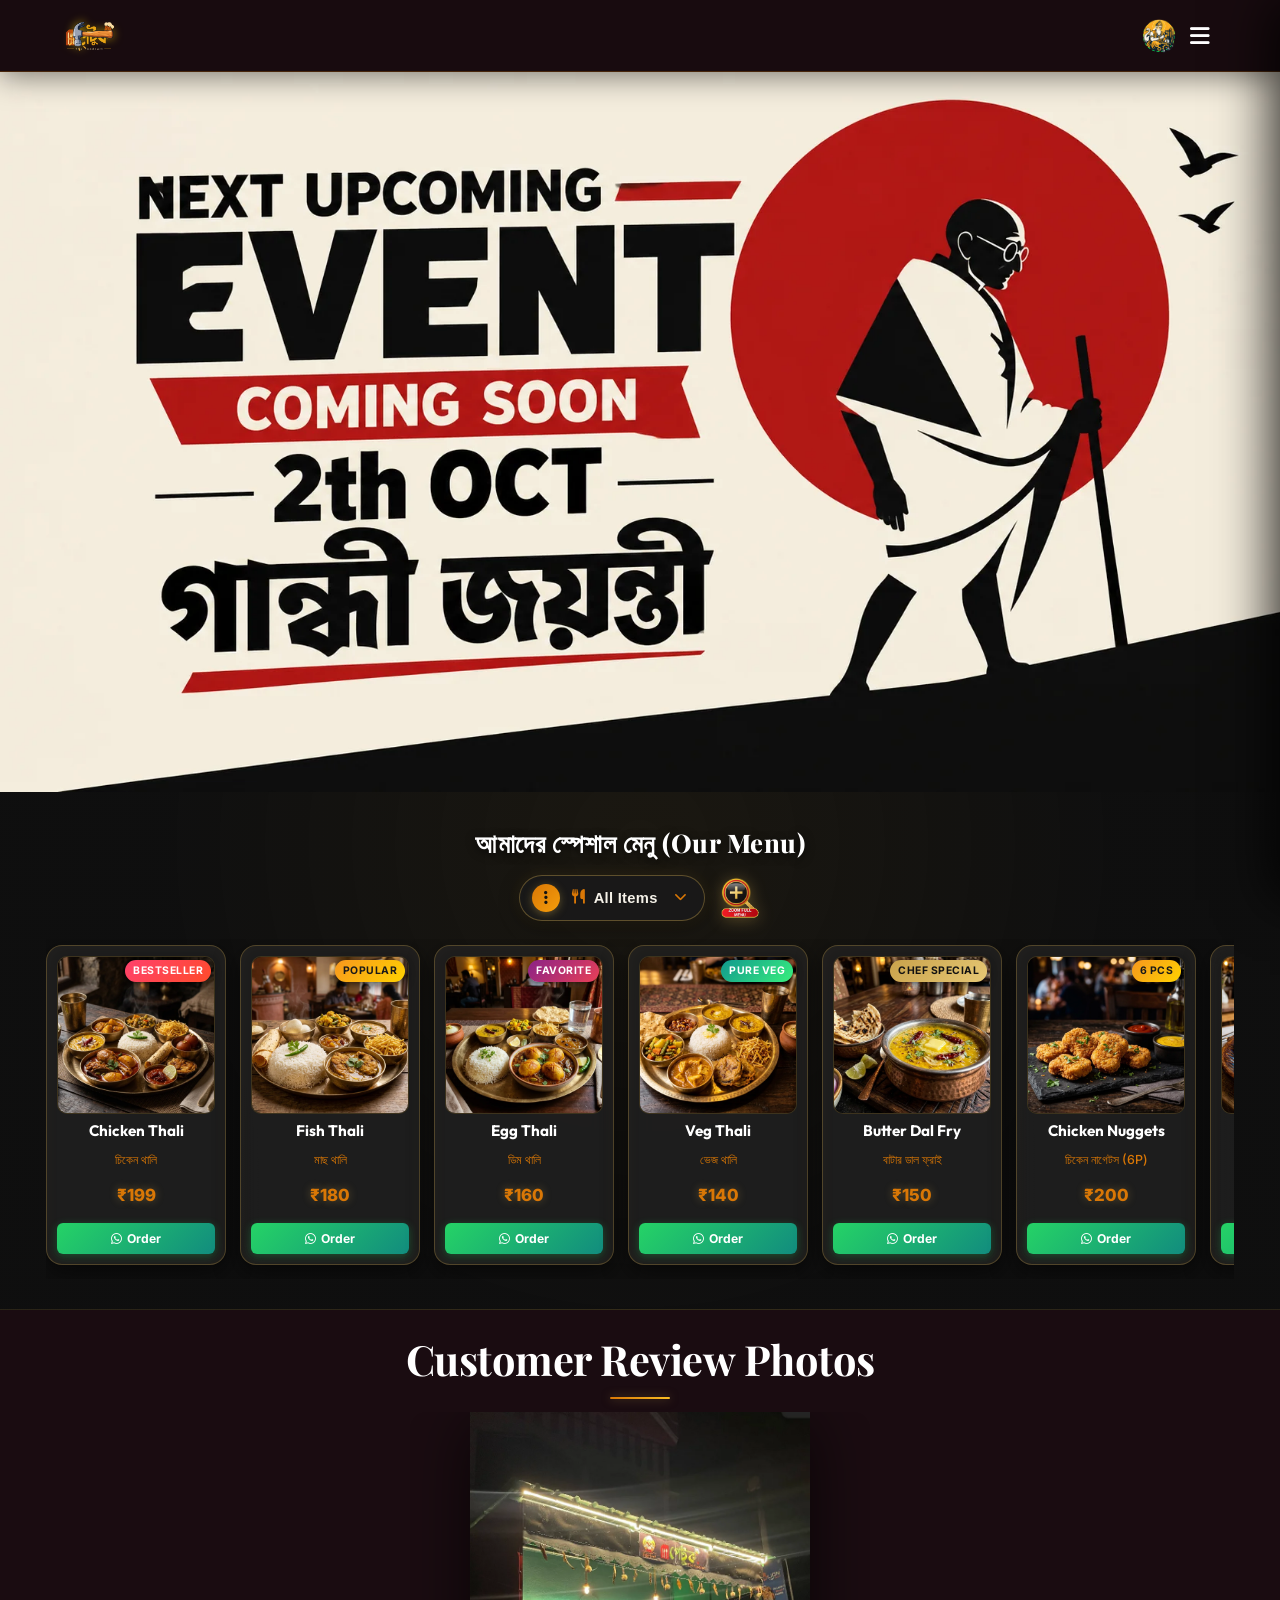
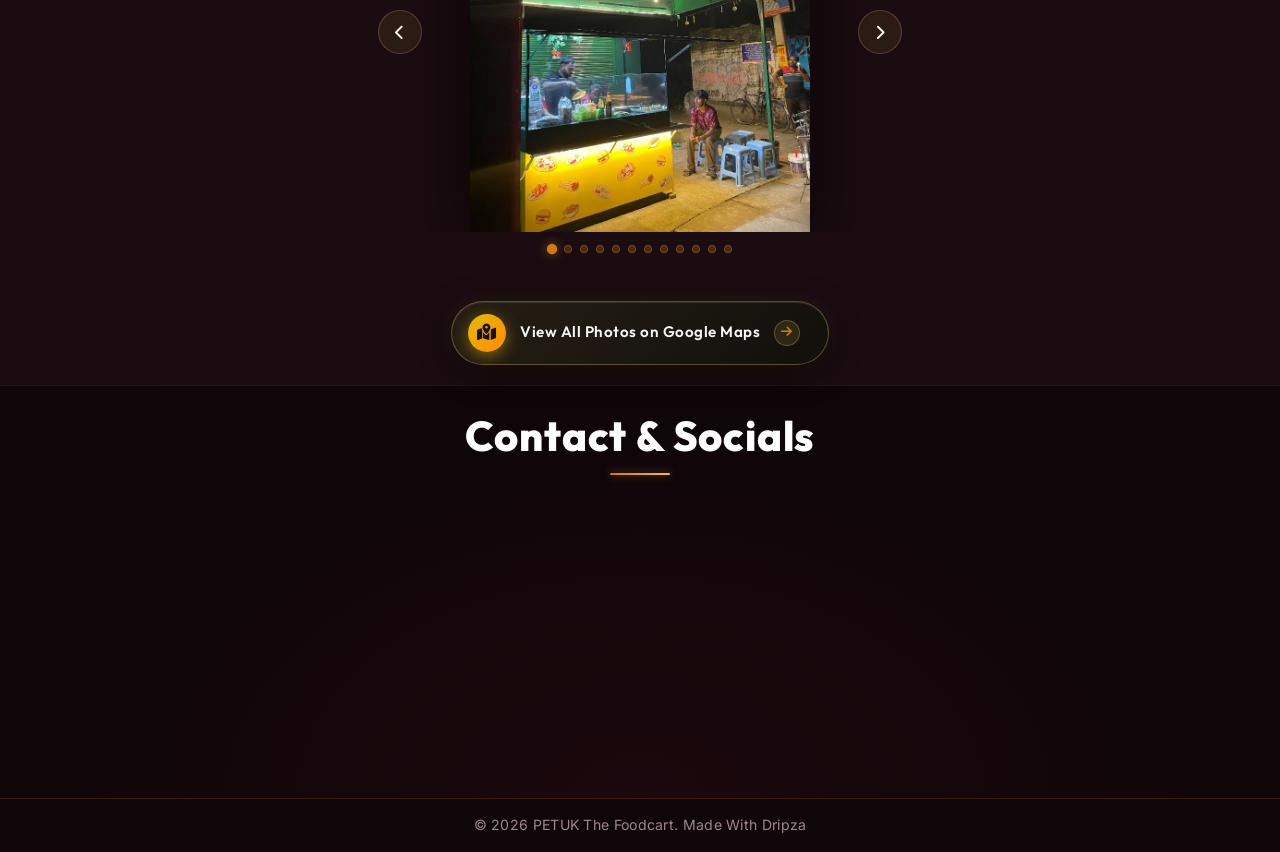
==== commit 919cf99b: "Update search input keypad dismiss on enter" ====
--- a/index.html
+++ b/index.html
@@ -722,7 +722,7 @@
 
                     <div class="search-box-wrapper">
                         <i class="fas fa-search"></i>
-                        <input type="text" id="modal-menu-search-input" placeholder="খাবারের নাম লিখে খুঁজুন (Search dishes...)" autocomplete="off">
+                        <input type="text" id="modal-menu-search-input" placeholder="খাবারের নাম লিখে খুঁজুন (Search dishes...)" autocomplete="off" enterkeyhint="search">
                         <button type="button" id="modal-menu-search-clear" class="search-clear-btn" aria-label="Clear search" title="à¦®à§à¦›à§‡ à¦«à§‡à¦²à§à¦¨ (Clear)">
                             <i class="fas fa-times"></i>
                         </button>
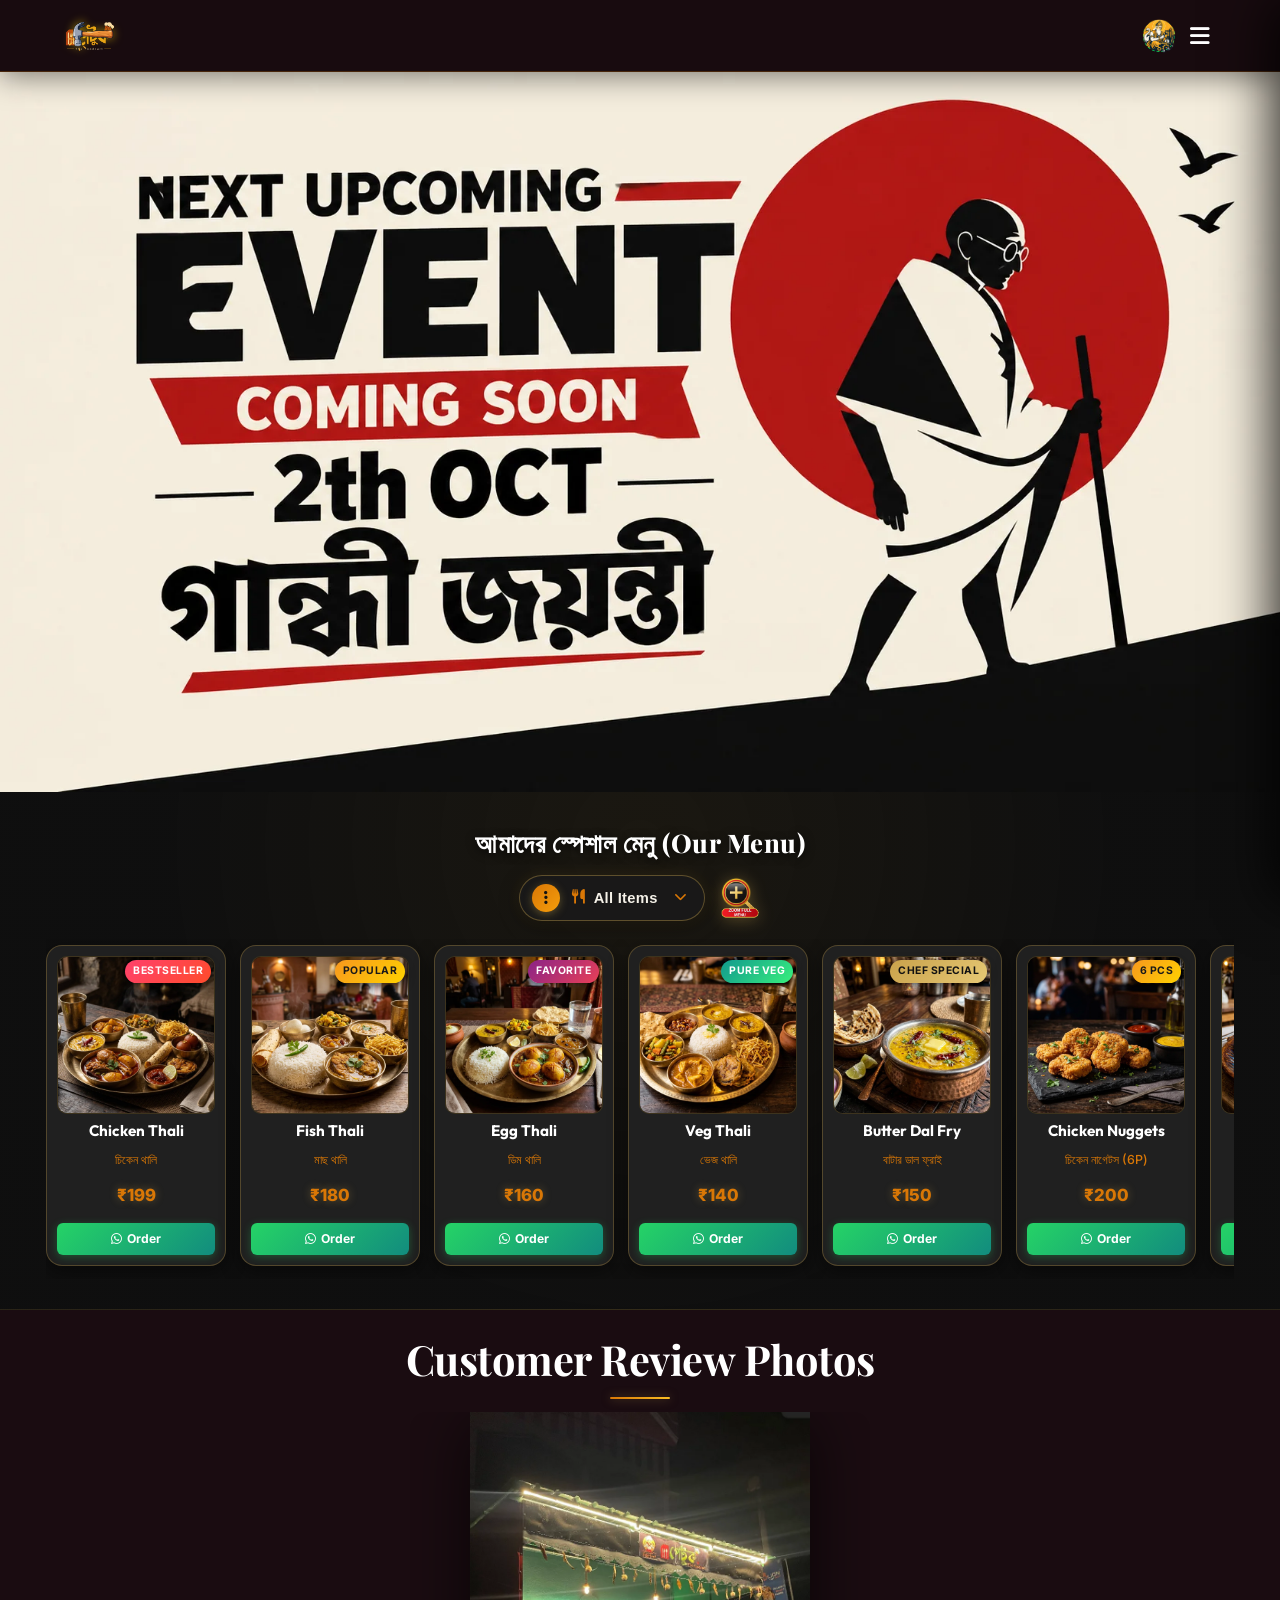
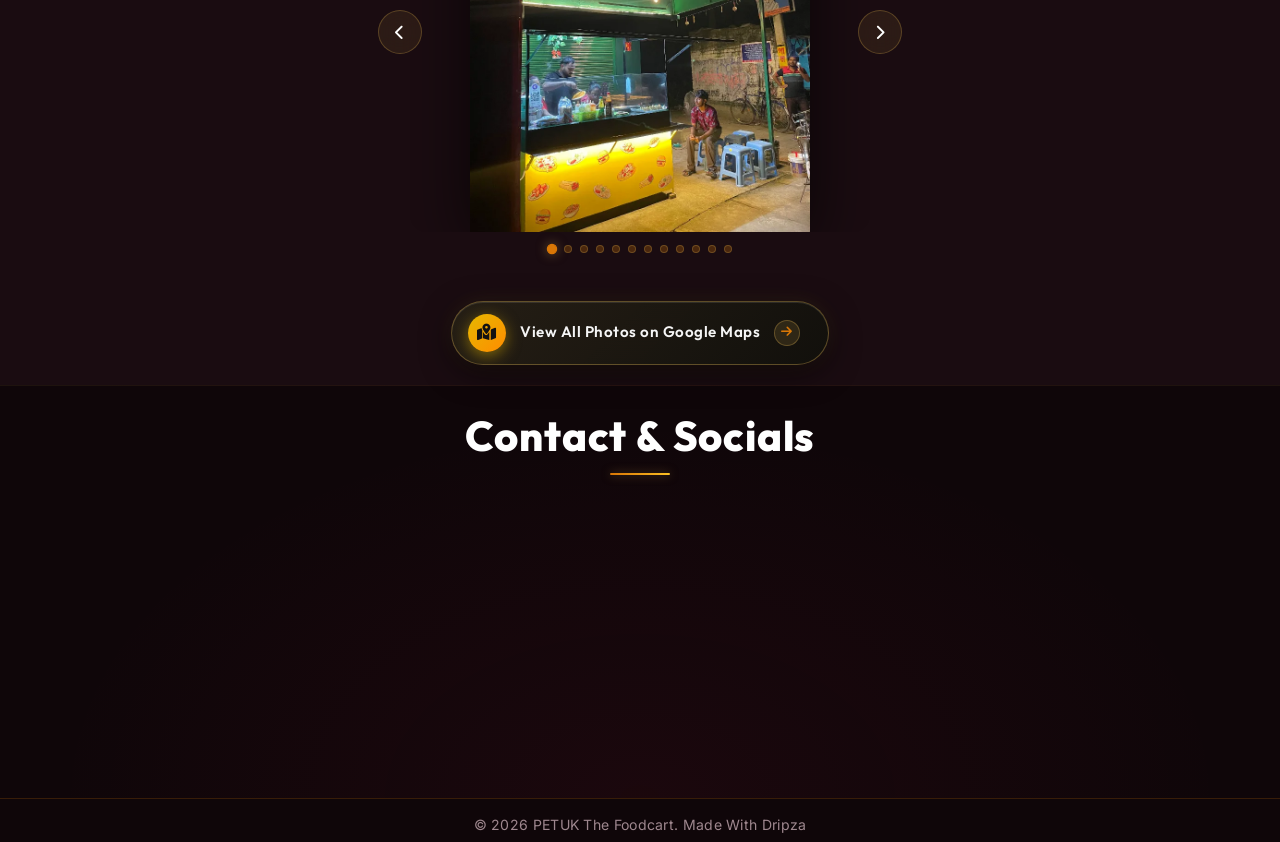
==== commit 1f3e4fe8: "perf: smooth scroll - passive listeners, momentum drag, remove backdrop-filter, pause animation on s" ====
--- a/index.html
+++ b/index.html
@@ -1175,6 +1175,6 @@
         </div>
     </div>
 
-    <script src="script.js"></script>
+    <script src="script.js?v=1.4"></script>
 </body>
 </html>
--- a/styles.css
+++ b/styles.css
@@ -2706,8 +2706,6 @@
     font-size: 0.92rem;
     font-weight: 600;
     cursor: pointer;
-    backdrop-filter: blur(12px);
-    -webkit-backdrop-filter: blur(12px);
     box-shadow: 0 4px 20px rgba(0, 0, 0, 0.45), 0 0 15px rgba(201, 162, 75, 0.15);
     transition: all 0.3s cubic-bezier(0.25, 0.8, 0.25, 1);
     user-select: none;
@@ -2829,6 +2827,9 @@
     padding-right: 4px;
     scrollbar-width: thin;
     scrollbar-color: rgba(201, 162, 75, 0.6) rgba(255, 255, 255, 0.05);
+    will-change: scroll-position;
+    transform: translateZ(0);
+    -webkit-transform: translateZ(0);
 }
 
 .menu-filter-dropdown-list::-webkit-scrollbar {
@@ -2987,13 +2988,16 @@
     overflow-x: auto;
     overflow-y: hidden;
     scroll-behavior: smooth;
-    scroll-snap-type: x mandatory;
+    scroll-snap-type: x proximity;
     -webkit-overflow-scrolling: touch;
     padding: 6px 4px 14px;
     width: 100%;
     cursor: grab;
     scrollbar-width: thin;
     scrollbar-color: rgba(201, 162, 75, 0.6) rgba(255, 255, 255, 0.05);
+    will-change: scroll-position;
+    transform: translateZ(0);
+    -webkit-transform: translateZ(0);
 }
 
 .main-menu-scroll-track:active {
@@ -3020,7 +3024,7 @@
 .food-menu-card {
     flex: 0 0 180px;
     scroll-snap-align: start;
-    background: rgba(32, 32, 32, 0.85);
+    background: #202020;
     border: 1.5px solid rgba(201, 162, 75, 0.3);
     border-radius: 16px;
     overflow: hidden;
@@ -3028,13 +3032,13 @@
     flex-direction: column;
     padding: 10px;
     text-align: center;
-    box-shadow: 0 8px 24px rgba(0, 0, 0, 0.5), inset 0 0 15px rgba(201, 162, 75, 0.04);
-    backdrop-filter: blur(12px);
-    -webkit-backdrop-filter: blur(12px);
+    box-shadow: 0 6px 20px rgba(0, 0, 0, 0.45);
     transition: transform 0.35s cubic-bezier(0.2, 0.8, 0.2, 1), border-color 0.35s ease, box-shadow 0.35s ease;
     animation: floatMenuItem 4.5s ease-in-out infinite alternate;
     user-select: none;
     position: relative;
+    will-change: transform;
+    contain: layout style;
 }
 
 .food-menu-card:nth-child(even) {
@@ -3059,6 +3063,11 @@
     border-color: var(--accent-gold);
     box-shadow: 0 12px 30px rgba(0, 0, 0, 0.7), 0 0 20px rgba(201, 162, 75, 0.45);
 }
+/* Pause card animations while scrolling */
+.main-menu-scroll-track.is-scrolling .food-menu-card {
+    animation-play-state: paused;
+}
+
 
 .food-card-badge {
     position: absolute;
@@ -3356,8 +3365,6 @@
     position: absolute;
     inset: 0;
     background: rgba(0, 0, 0, 0.72);
-    backdrop-filter: blur(12px);
-    -webkit-backdrop-filter: blur(12px);
 }
 
 .full-menu-modal-container {
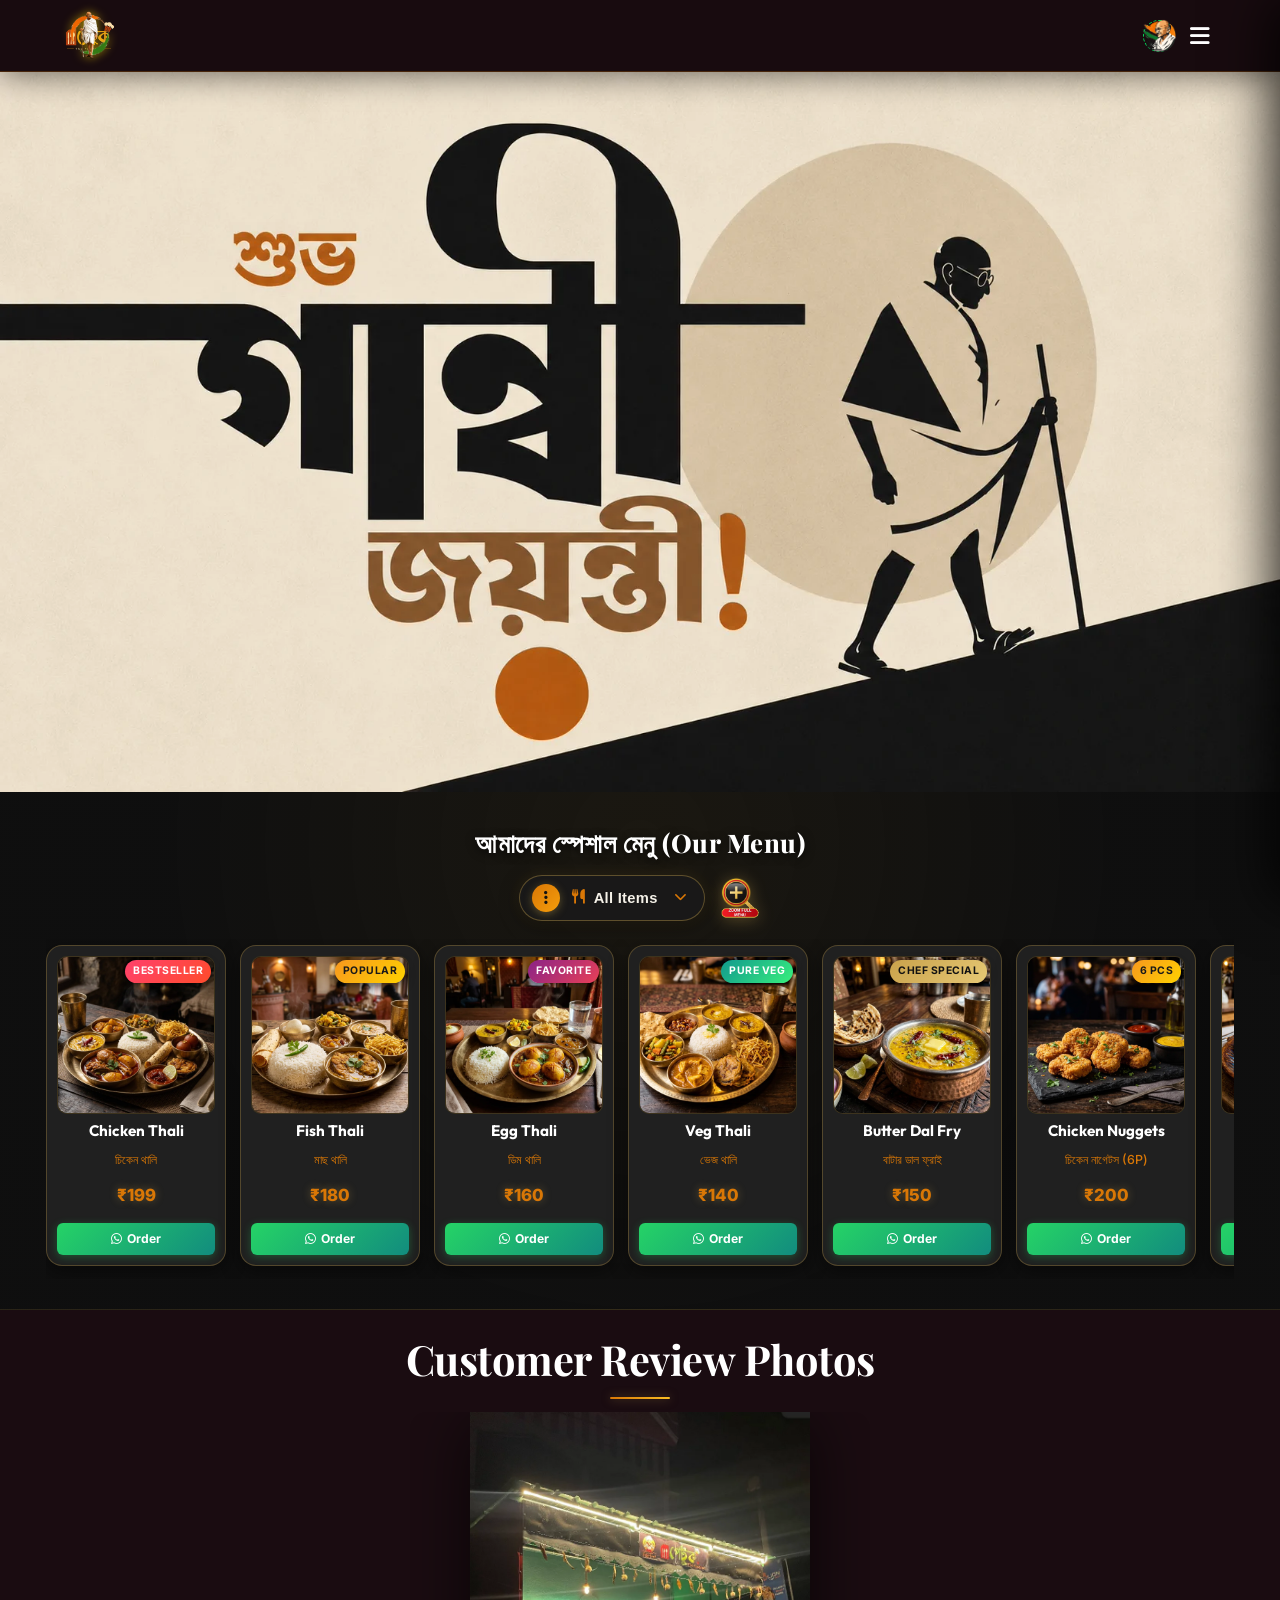
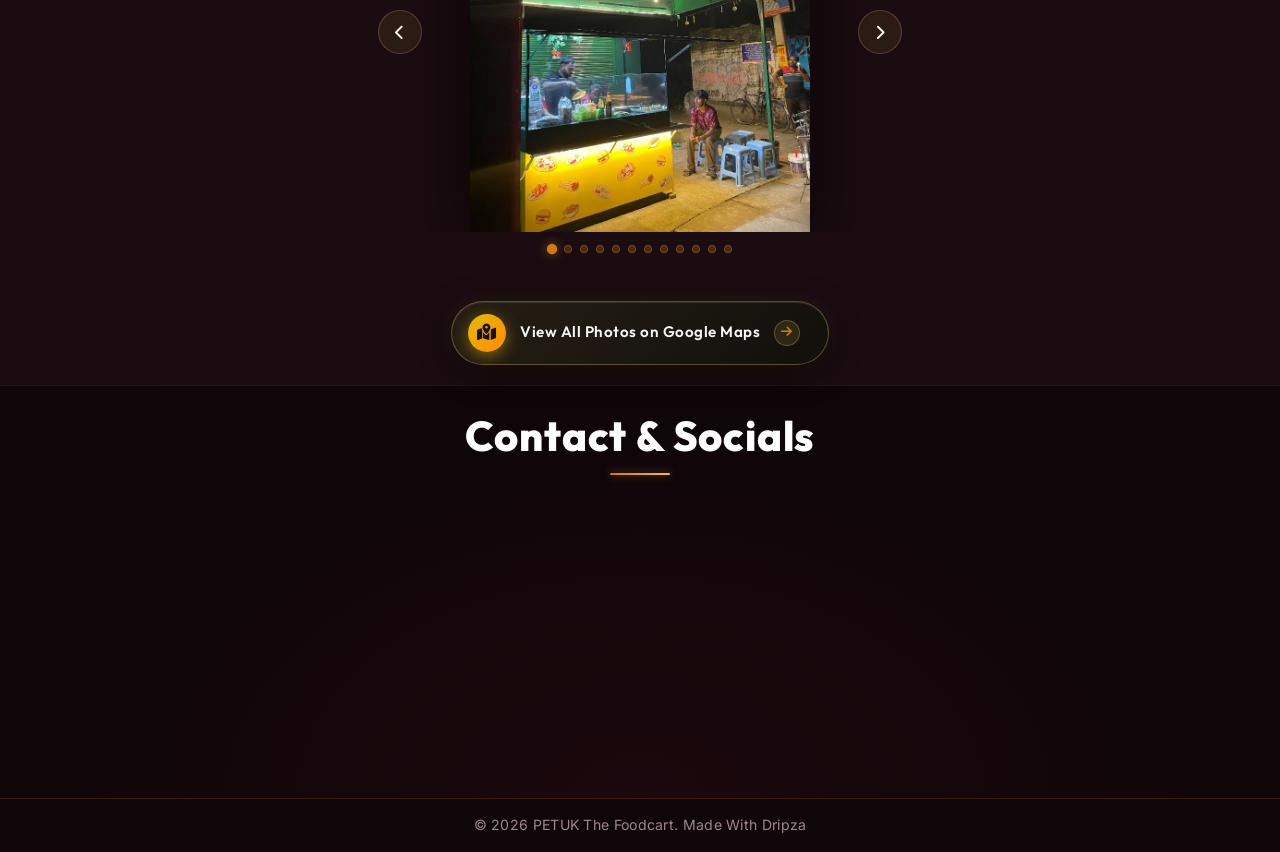
==== commit 5b4f1239: "update: add Gandhi Jayanti assets and update header" ====
--- a/index.html
+++ b/index.html
@@ -24,13 +24,13 @@
         <div class="logo-container">
             <img src="assets/petuk-the-foodcart-logo.webp" alt="PETUK The Foodcart Logo" class="logo-brand-img">
             <div class="logo-text-wrapper">
-                <span class="animated-football-header" title="Ganesh Chaturthi Special">
-                    <img src="assets/ganesh_run_icon.webp" alt="Ganesh Run Icon" style="object-fit: contain; filter: drop-shadow(0 0 5px rgba(255, 215, 0, 0.6));">
+                <span class="animated-football-header" title="Gandhi Jayanti Special">
+                    <img src="assets/gandhi_jayanti_run_icon.webp" alt="Gandhi Jayanti Run Icon" style="object-fit: contain; filter: drop-shadow(0 0 5px rgba(255, 215, 0, 0.6));">
                 </span>
                 <span class="logo-text">PETUK The Foodcart</span>
             </div>
         </div>
-        <span class="rath-yatra-header-text">শুভ বিশ্বকর্মা পূজা!</span>
+        <span class="rath-yatra-header-text">শুভ গান্ধী জয়ন্তী!</span>
         <ul class="nav-links">
             <li><a href="#home">Home</a></li>
             <li><a href="#menu">Menu</a></li>
@@ -39,10 +39,10 @@
         </ul>
         <div class="navbar-actions">
             <!-- Rakhi Purnima Button for Poster -->
-            <button class="fifa-btn" id="open-promo-modal-direct-btn" title="Show Ganesh Chaturthi Special Poster">
+            <button class="fifa-btn" id="open-promo-modal-direct-btn" title="Show Gandhi Jayanti Special Poster">
                 <div class="fifa-container">
                     <div class="fifa-magic-ring"></div>
-                    <img src="assets/ganesh_icon.webp" alt="Ganesh Special" class="fifa-svg" style="object-fit: contain;">
+                    <img src="assets/gandhi_jayanti_icon.webp" alt="Gandhi Jayanti Special" class="fifa-svg" style="object-fit: contain;">
                 </div>
             </button>
             
@@ -55,7 +55,7 @@
     <!-- Hero Section -->
     <section id="home" class="hero">
         <div class="hero-bg banner-box">
-            <img src="assets/aj_restaurant_banner_1.webp" alt="AJ Restaurant & Cafe Banner" class="active">
+            <img src="assets/gandhi_jayanti_banner_1.webp" alt="Gandhi Jayanti Banner" class="active">
             <img src="assets/hero-banner-1.webp" alt="PETUK The Foodcart Banner 1">
             <img src="assets/hero-banner-2.webp" alt="PETUK The Foodcart Banner 2">
             <img src="assets/hero-banner-3.webp" alt="PETUK The Foodcart Banner 3">
--- a/styles.css
+++ b/styles.css
@@ -2990,6 +2990,7 @@
     scroll-behavior: smooth;
     scroll-snap-type: x proximity;
     -webkit-overflow-scrolling: touch;
+    touch-action: pan-x pan-y;
     padding: 6px 4px 14px;
     width: 100%;
     cursor: grab;
@@ -4136,3 +4137,10 @@
         font-size: 0.7rem;
     }
 }
+
+/* Mobile touch vertical page scroll compatibility */
+.main-menu-scroll-wrapper,
+.main-menu-scroll-track,
+.main-menu-scroll-track .food-menu-card {
+    touch-action: pan-x pan-y !important;
+}
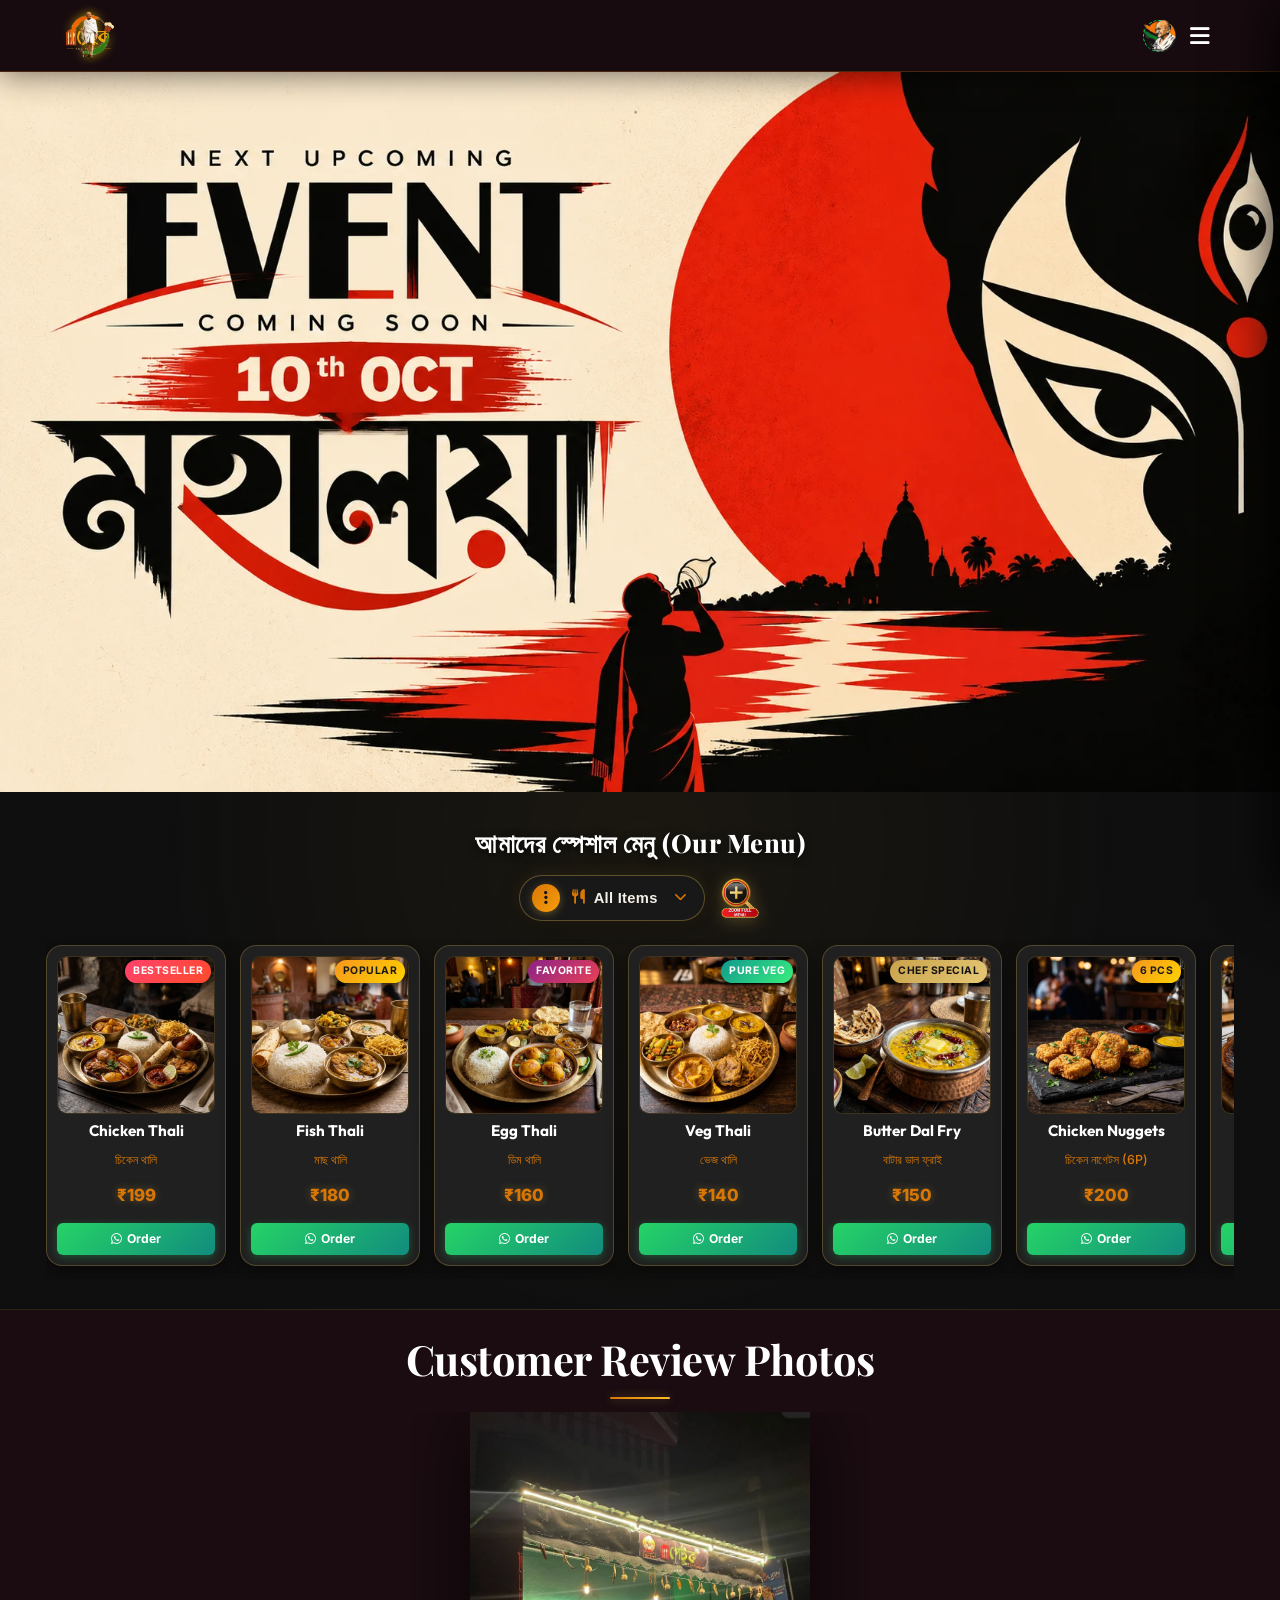
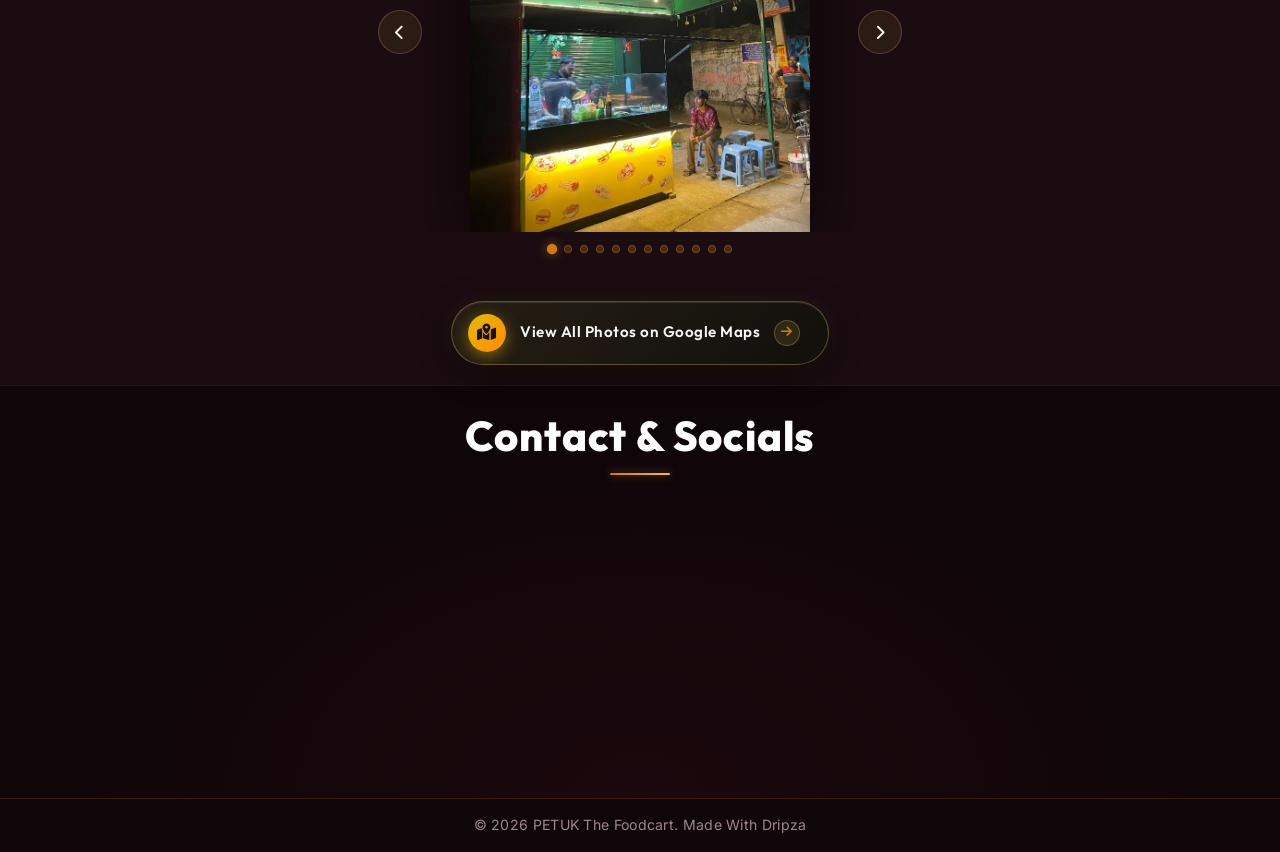
==== commit 16df2e9c: "Update website content and assets" ====
--- a/index.html
+++ b/index.html
@@ -30,7 +30,7 @@
                 <span class="logo-text">PETUK The Foodcart</span>
             </div>
         </div>
-        <span class="rath-yatra-header-text">শুভ গান্ধী জয়ন্তী!</span>
+        <span class="rath-yatra-header-text">hello evryone</span>
         <ul class="nav-links">
             <li><a href="#home">Home</a></li>
             <li><a href="#menu">Menu</a></li>
@@ -55,7 +55,7 @@
     <!-- Hero Section -->
     <section id="home" class="hero">
         <div class="hero-bg banner-box">
-            <img src="assets/gandhi_jayanti_banner_1.webp" alt="Gandhi Jayanti Banner" class="active">
+            <img src="assets/mahalaya_festival_banner_1.webp" alt="Mahalaya Festival Banner" class="active">
             <img src="assets/hero-banner-1.webp" alt="PETUK The Foodcart Banner 1">
             <img src="assets/hero-banner-2.webp" alt="PETUK The Foodcart Banner 2">
             <img src="assets/hero-banner-3.webp" alt="PETUK The Foodcart Banner 3">
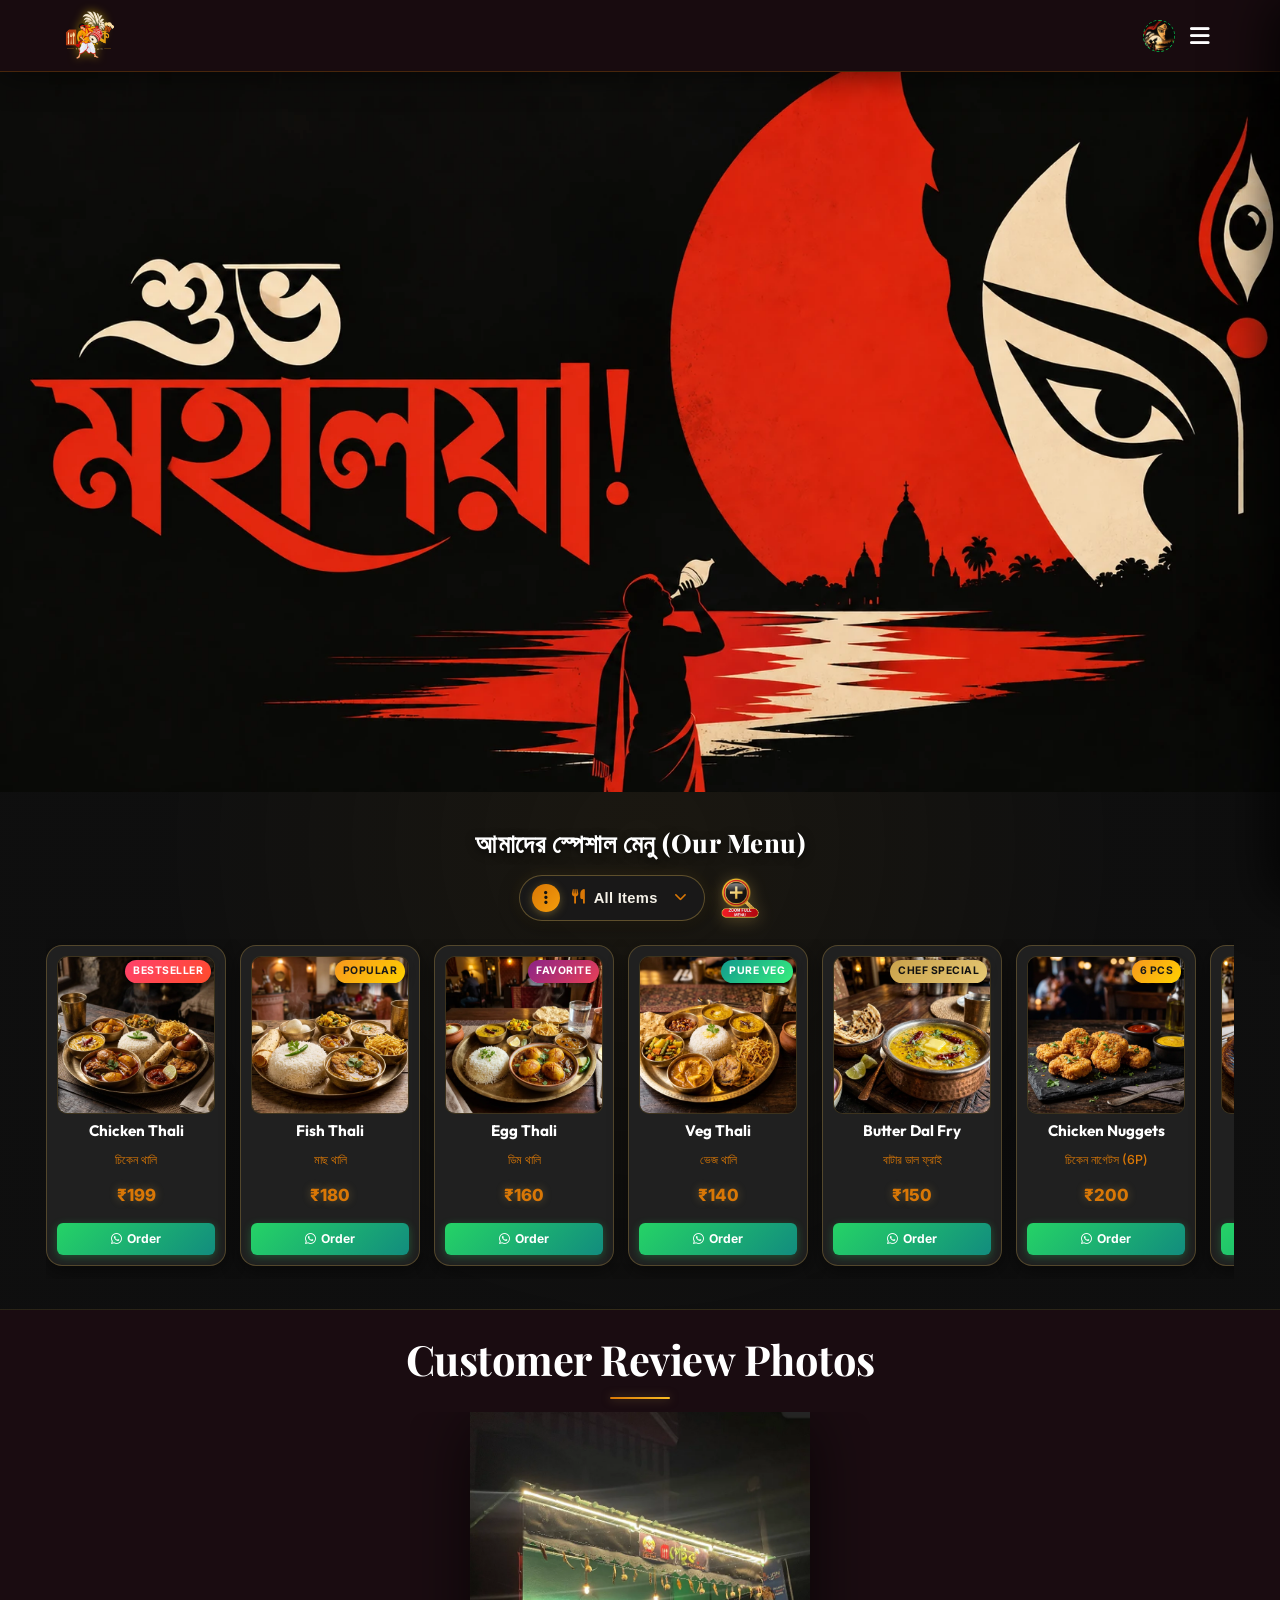
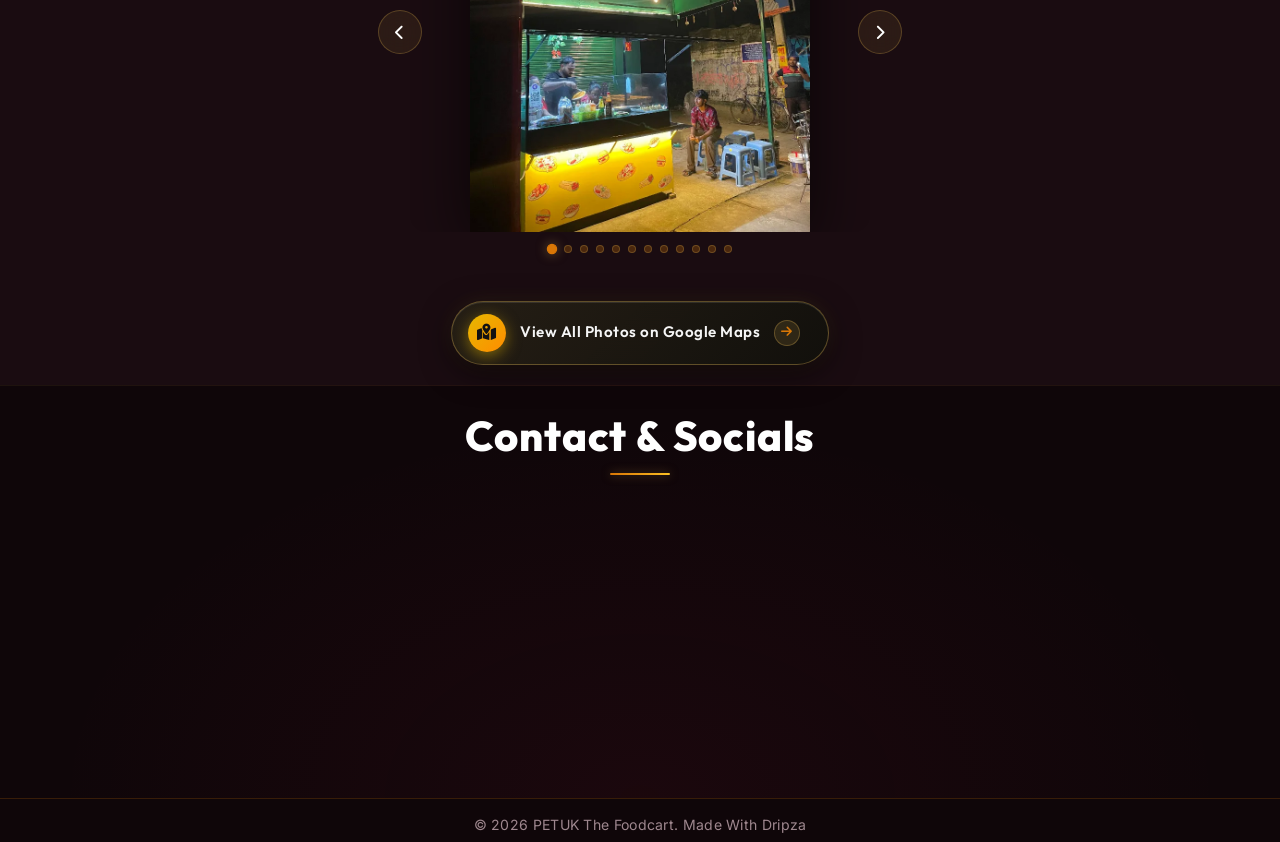
==== commit 07759287: "Update: Mahalaya festival banner and web icons" ====
--- a/index.html
+++ b/index.html
@@ -1,4 +1,4 @@
-﻿<!DOCTYPE html>
+<!DOCTYPE html>
 <html lang="bn">
 <head>
     <meta charset="UTF-8">
@@ -24,13 +24,13 @@
         <div class="logo-container">
             <img src="assets/petuk-the-foodcart-logo.webp" alt="PETUK The Foodcart Logo" class="logo-brand-img">
             <div class="logo-text-wrapper">
-                <span class="animated-football-header" title="Gandhi Jayanti Special">
-                    <img src="assets/gandhi_jayanti_run_icon.webp" alt="Gandhi Jayanti Run Icon" style="object-fit: contain; filter: drop-shadow(0 0 5px rgba(255, 215, 0, 0.6));">
+                <span class="animated-football-header" title="Mahalaya Special">
+                    <img src="assets/mahalaya_web_run_icon.webp" alt="Mahalaya Run Icon" style="object-fit: contain; filter: drop-shadow(0 0 5px rgba(255, 215, 0, 0.6));">
                 </span>
                 <span class="logo-text">PETUK The Foodcart</span>
             </div>
         </div>
-        <span class="rath-yatra-header-text">hello evryone</span>
+        <span class="rath-yatra-header-text">শুভ মহালয়া!</span>
         <ul class="nav-links">
             <li><a href="#home">Home</a></li>
             <li><a href="#menu">Menu</a></li>
@@ -39,10 +39,10 @@
         </ul>
         <div class="navbar-actions">
             <!-- Rakhi Purnima Button for Poster -->
-            <button class="fifa-btn" id="open-promo-modal-direct-btn" title="Show Gandhi Jayanti Special Poster">
+            <button class="fifa-btn" id="open-promo-modal-direct-btn" title="Show Mahalaya Special Poster">
                 <div class="fifa-container">
                     <div class="fifa-magic-ring"></div>
-                    <img src="assets/gandhi_jayanti_icon.webp" alt="Gandhi Jayanti Special" class="fifa-svg" style="object-fit: contain;">
+                    <img src="assets/mahalaya_web_icon.webp" alt="Mahalaya Special" class="fifa-svg" style="object-fit: contain;">
                 </div>
             </button>
             
@@ -55,7 +55,7 @@
     <!-- Hero Section -->
     <section id="home" class="hero">
         <div class="hero-bg banner-box">
-            <img src="assets/mahalaya_festival_banner_1.webp" alt="Mahalaya Festival Banner" class="active">
+            <img src="assets/festival_special_banner_1.webp" alt="Mahalaya Festival Banner" class="active">
             <img src="assets/hero-banner-1.webp" alt="PETUK The Foodcart Banner 1">
             <img src="assets/hero-banner-2.webp" alt="PETUK The Foodcart Banner 2">
             <img src="assets/hero-banner-3.webp" alt="PETUK The Foodcart Banner 3">
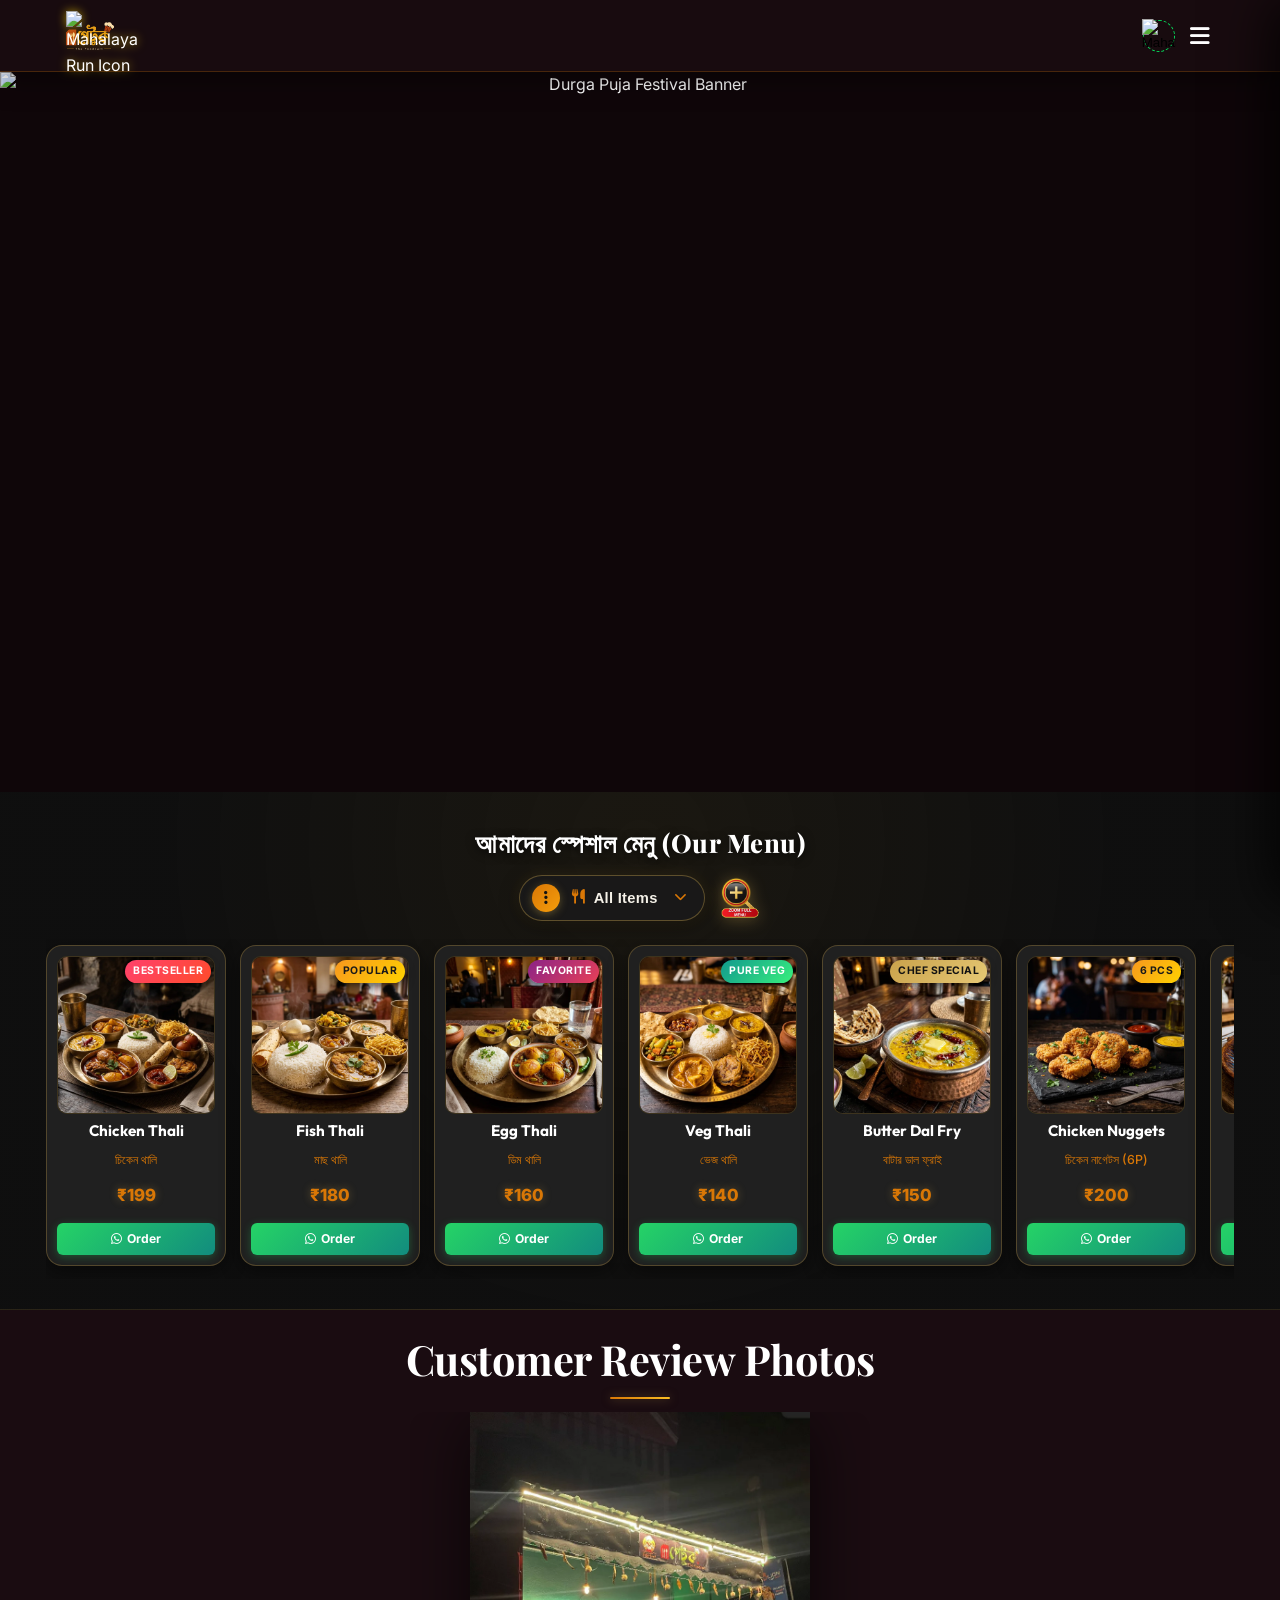
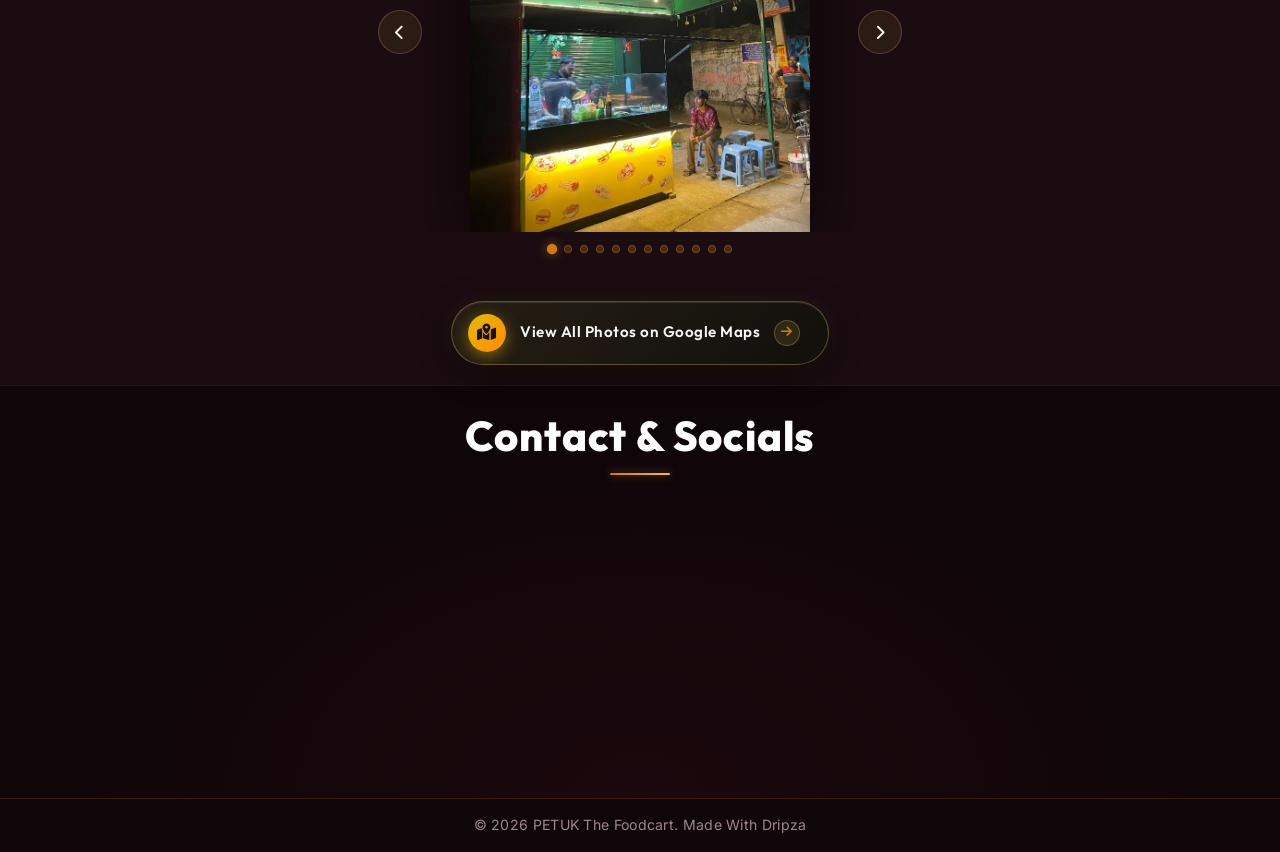
==== commit ce760fe2: "update" ====
--- a/index.html
+++ b/index.html
@@ -1,4 +1,4 @@
-<!DOCTYPE html>
+﻿<!DOCTYPE html>
 <html lang="bn">
 <head>
     <meta charset="UTF-8">
@@ -25,12 +25,12 @@
             <img src="assets/petuk-the-foodcart-logo.webp" alt="PETUK The Foodcart Logo" class="logo-brand-img">
             <div class="logo-text-wrapper">
                 <span class="animated-football-header" title="Mahalaya Special">
-                    <img src="assets/mahalaya_web_run_icon.webp" alt="Mahalaya Run Icon" style="object-fit: contain; filter: drop-shadow(0 0 5px rgba(255, 215, 0, 0.6));">
+                    <img src="assets/durga_puja_web_run_icon.webp" alt="Mahalaya Run Icon" style="object-fit: contain; filter: drop-shadow(0 0 5px rgba(255, 215, 0, 0.6));">
                 </span>
                 <span class="logo-text">PETUK The Foodcart</span>
             </div>
         </div>
-        <span class="rath-yatra-header-text">শুভ মহালয়া!</span>
+        <span class="rath-yatra-header-text">শুভ শারদীয়া দুর্গাপূজা</span>
         <ul class="nav-links">
             <li><a href="#home">Home</a></li>
             <li><a href="#menu">Menu</a></li>
@@ -42,7 +42,7 @@
             <button class="fifa-btn" id="open-promo-modal-direct-btn" title="Show Mahalaya Special Poster">
                 <div class="fifa-container">
                     <div class="fifa-magic-ring"></div>
-                    <img src="assets/mahalaya_web_icon.webp" alt="Mahalaya Special" class="fifa-svg" style="object-fit: contain;">
+                    <img src="assets/durga_puja_web_icon.webp" alt="Mahalaya Special" class="fifa-svg" style="object-fit: contain;">
                 </div>
             </button>
             
@@ -55,7 +55,7 @@
     <!-- Hero Section -->
     <section id="home" class="hero">
         <div class="hero-bg banner-box">
-            <img src="assets/festival_special_banner_1.webp" alt="Mahalaya Festival Banner" class="active">
+            <img src="assets/modern_durga_puja_greeting_banner.webp" alt="Durga Puja Festival Banner" class="active">
             <img src="assets/hero-banner-1.webp" alt="PETUK The Foodcart Banner 1">
             <img src="assets/hero-banner-2.webp" alt="PETUK The Foodcart Banner 2">
             <img src="assets/hero-banner-3.webp" alt="PETUK The Foodcart Banner 3">
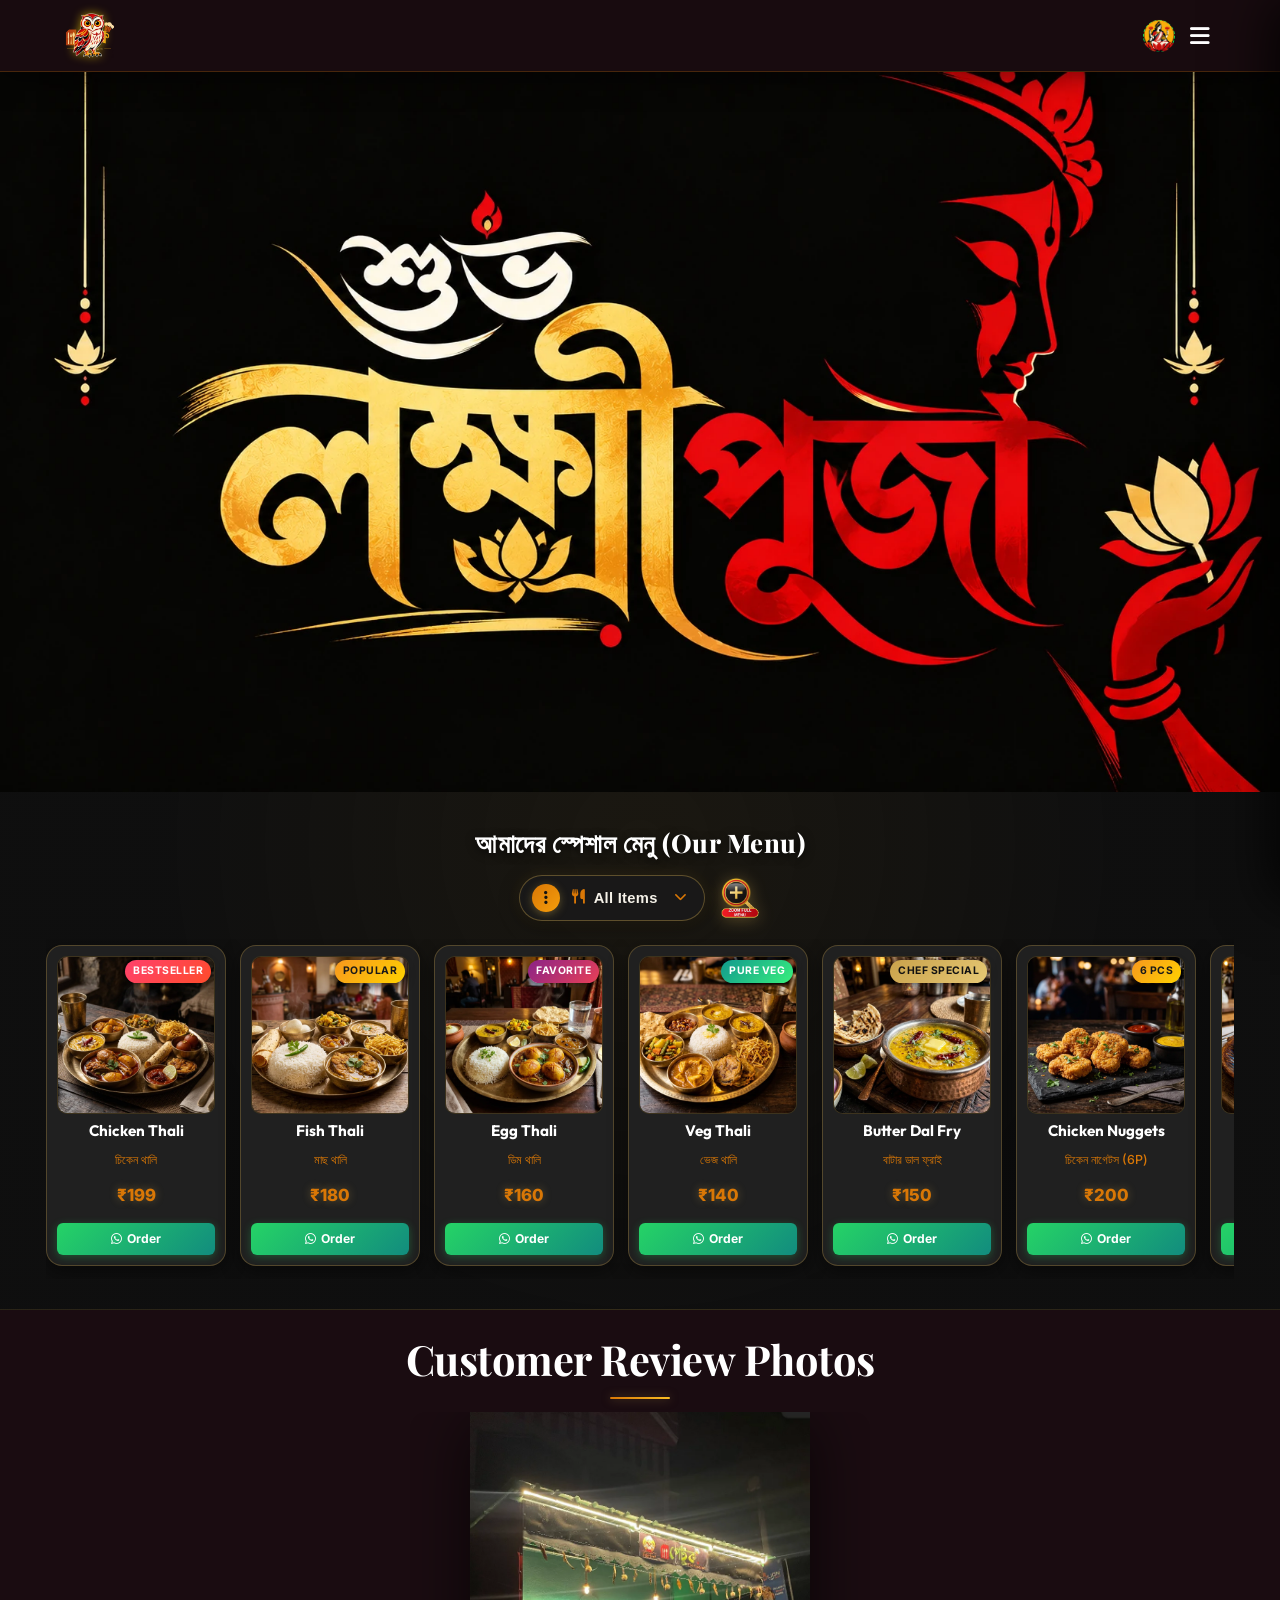
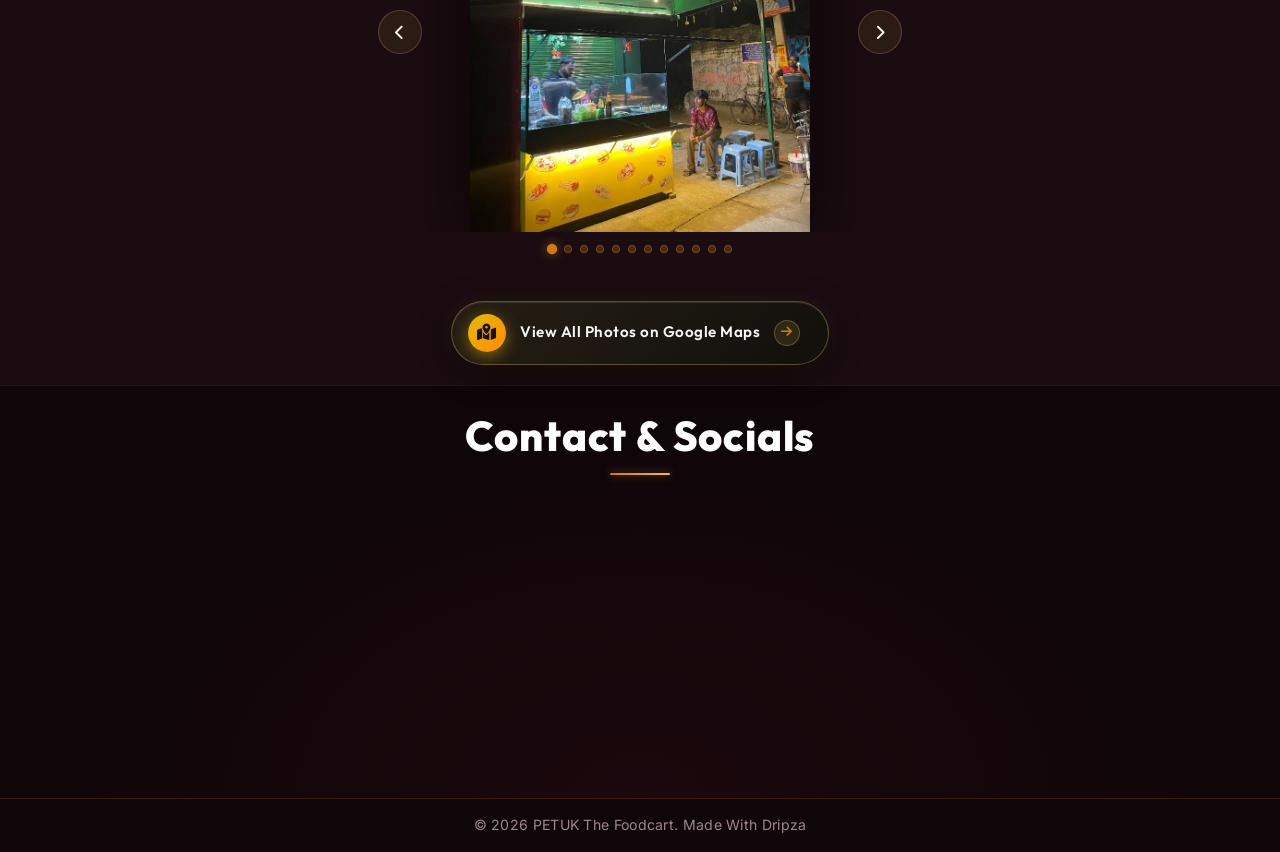
==== commit fec37312: "update" ====
--- a/index.html
+++ b/index.html
@@ -25,12 +25,12 @@
             <img src="assets/petuk-the-foodcart-logo.webp" alt="PETUK The Foodcart Logo" class="logo-brand-img">
             <div class="logo-text-wrapper">
                 <span class="animated-football-header" title="Mahalaya Special">
-                    <img src="assets/durga_puja_web_run_icon.webp" alt="Mahalaya Run Icon" style="object-fit: contain; filter: drop-shadow(0 0 5px rgba(255, 215, 0, 0.6));">
+                    <img src="assets/lakshmi_puja_web_run_icon.webp" alt="Mahalaya Run Icon" style="object-fit: contain; filter: drop-shadow(0 0 5px rgba(255, 215, 0, 0.6));">
                 </span>
                 <span class="logo-text">PETUK The Foodcart</span>
             </div>
         </div>
-        <span class="rath-yatra-header-text">শুভ শারদীয়া দুর্গাপূজা</span>
+        <span class="rath-yatra-header-text">শুভ লক্ষ্মীপূজা</span>
         <ul class="nav-links">
             <li><a href="#home">Home</a></li>
             <li><a href="#menu">Menu</a></li>
@@ -42,7 +42,7 @@
             <button class="fifa-btn" id="open-promo-modal-direct-btn" title="Show Mahalaya Special Poster">
                 <div class="fifa-container">
                     <div class="fifa-magic-ring"></div>
-                    <img src="assets/durga_puja_web_icon.webp" alt="Mahalaya Special" class="fifa-svg" style="object-fit: contain;">
+                    <img src="assets/lakshmi_puja_web_icon.webp" alt="Mahalaya Special" class="fifa-svg" style="object-fit: contain;">
                 </div>
             </button>
             
@@ -55,7 +55,7 @@
     <!-- Hero Section -->
     <section id="home" class="hero">
         <div class="hero-bg banner-box">
-            <img src="assets/modern_durga_puja_greeting_banner.webp" alt="Durga Puja Festival Banner" class="active">
+            <img src="assets/lakshmi_puja_greeting_banner.webp" alt="Durga Puja Festival Banner" class="active">
             <img src="assets/hero-banner-1.webp" alt="PETUK The Foodcart Banner 1">
             <img src="assets/hero-banner-2.webp" alt="PETUK The Foodcart Banner 2">
             <img src="assets/hero-banner-3.webp" alt="PETUK The Foodcart Banner 3">
